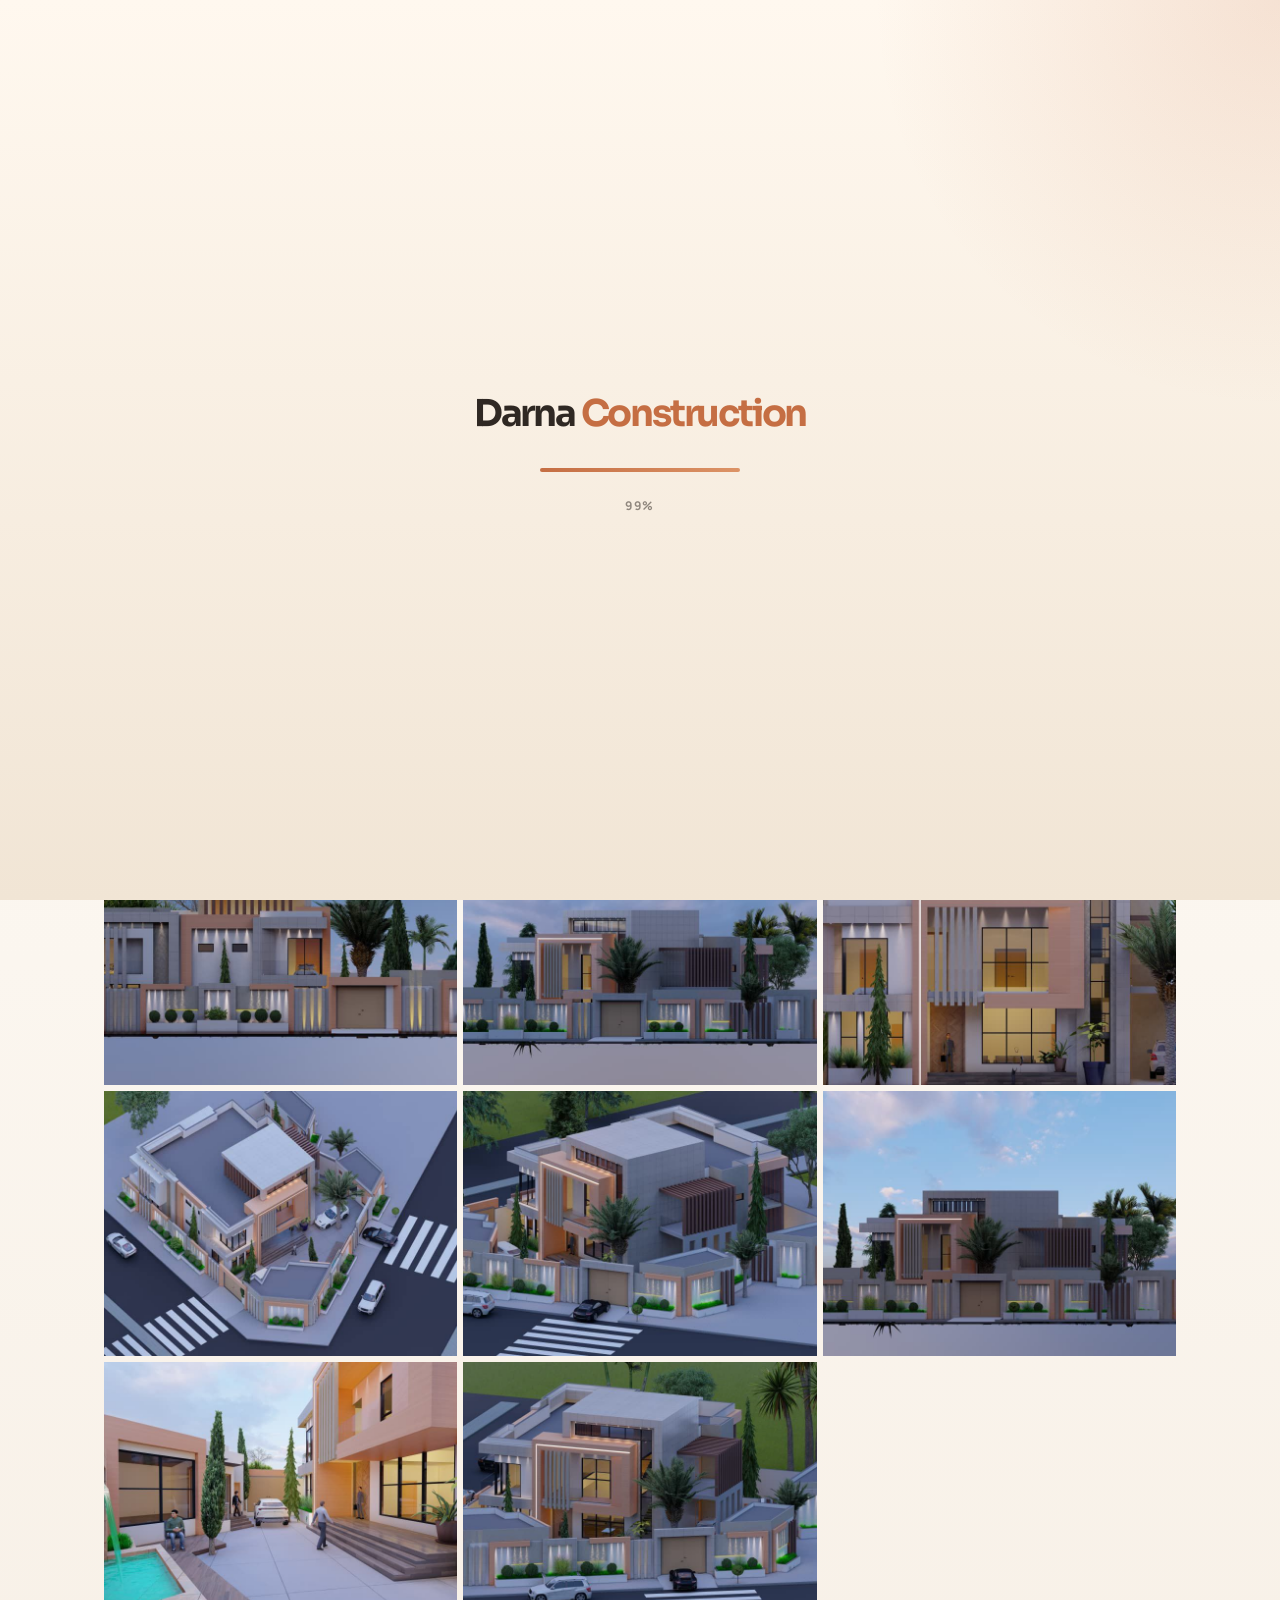
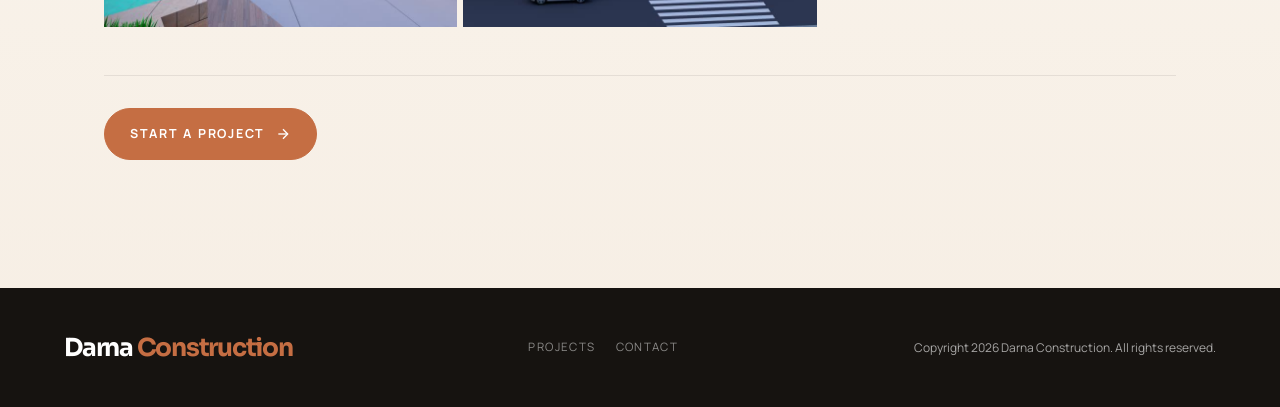
==== projects/garden-lane-family-home.html @ dce32ba6 "Update branding from "Anass Designs" to "Darna Construction" across HTML, JavaScript, and CSS files " ====
<!DOCTYPE html>
<html lang="en">
<head>
  <meta charset="UTF-8" />
  <meta name="viewport" content="width=device-width, initial-scale=1.0" />
  <title>Garden Lane Family Home · Darna Construction</title>
  <link rel="preconnect" href="https://fonts.googleapis.com" />
  <link rel="preconnect" href="https://fonts.gstatic.com" crossorigin />
  <link href="https://fonts.googleapis.com/css2?family=Manrope:wght@400;500;600;700;800&family=Sora:wght@400;500;600;700;800&display=swap" rel="stylesheet" />
  <link rel="stylesheet" href="../styles.css" />
</head>
<body class="project-subpage" data-static-page-title>

  <div id="page-loader">
    <div class="loader-logo">Darna <span>Construction</span></div>
    <div class="loader-bar"><div class="loader-bar-fill"></div></div>
    <div class="loader-pct" id="loader-pct">0%</div>
  </div>

  <div class="cursor" id="cursor"></div>
  <div class="cursor-ring" id="cursor-ring"></div>

  <nav id="navbar">
    <a href="../index.html" class="nav-logo">Darna <span>Construction</span></a>
    <ul class="nav-links">
      <li><a href="../index.html#about">About</a></li>
      <li><a href="../index.html#services">Services</a></li>
      <li><a href="../index.html#projects">Projects</a></li>
      <li><a href="../index.html#team">Team</a></li>
      <li><a href="../index.html#contact">Contact</a></li>
    </ul>
    <div class="lang-switch-wrap">
      <label for="language-select" class="sr-only">Language</label>
      <select id="language-select" class="language-select" aria-label="Language selector">
        <option value="en">EN</option>
        <option value="fr">FR</option>
        <option value="ar">AR</option>
      </select>
    </div>
    <div class="hamburger" id="hamburger" onclick="toggleMenu()">
      <span></span><span></span><span></span>
    </div>
  </nav>

  <div class="mobile-menu" id="mobile-menu">
    <a href="../index.html#about" onclick="toggleMenu()">About</a>
    <a href="../index.html#services" onclick="toggleMenu()">Services</a>
    <a href="../index.html#projects" onclick="toggleMenu()">Projects</a>
    <a href="../index.html#team" onclick="toggleMenu()">Team</a>
    <a href="../index.html#contact" onclick="toggleMenu()">Contact</a>
    <div class="mobile-language-wrap">
      <label for="language-select-mobile" class="sr-only">Language</label>
      <select id="language-select-mobile" class="language-select" aria-label="Mobile language selector">
        <option value="en">English</option>
        <option value="fr">Francais</option>
        <option value="ar">Arabic</option>
      </select>
    </div>
  </div>

  <main class="project-detail-main">
    <a href="../index.html#projects" class="project-detail-back">Back to Projects</a>

    <header class="project-detail-head">
      <div class="portfolio-meta">
        <span>Residential / 2024</span>
        <span class="portfolio-meta-dot" aria-hidden="true">·</span>
        <span>Accra, Ghana</span>
      </div>
      <h1 class="portfolio-project-title">Garden Lane Family Home</h1>
    </header>

    <div class="project-detail-copy">
      <p>
        A layered garden setting frames generous living spaces and a quiet pool terrace. Interiors, landscape, and lighting were developed together for comfortable multigenerational living in a warm-humid climate.
      </p>
      <p>
        Upper levels draw filtered daylight over planting while ground-floor rooms extend toward a quiet pool edge and outdoor dining.
      </p>
      <p>
        Joinery, landscape, and lighting were tuned as one system so the home reads clearly from day to night.
      </p>
    </div>

    <div class="project-detail-gallery-head section-label reveal">On-site gallery</div>
    <div class="portfolio-gallery portfolio-gallery--dense reveal" data-project="2">
      <figure class="portfolio-tile"><img src="../ProjectAssets/Project2/1.jpeg" alt="Garden Lane Family Home — view 1" loading="lazy" width="1600" height="1200" /></figure>
      <figure class="portfolio-tile"><img src="../ProjectAssets/Project2/2.jpeg" alt="Garden Lane Family Home — view 2" loading="lazy" width="1600" height="1200" /></figure>
      <figure class="portfolio-tile"><img src="../ProjectAssets/Project2/3.jpeg" alt="Garden Lane Family Home — view 3" loading="lazy" width="1600" height="1200" /></figure>
      <figure class="portfolio-tile"><img src="../ProjectAssets/Project2/4.jpeg" alt="Garden Lane Family Home — view 4" loading="lazy" width="1600" height="1200" /></figure>
      <figure class="portfolio-tile"><img src="../ProjectAssets/Project2/5.jpeg" alt="Garden Lane Family Home — view 5" loading="lazy" width="1600" height="1200" /></figure>
      <figure class="portfolio-tile"><img src="../ProjectAssets/Project2/6.jpeg" alt="Garden Lane Family Home — view 6" loading="lazy" width="1600" height="1200" /></figure>
      <figure class="portfolio-tile"><img src="../ProjectAssets/Project2/7.jpeg" alt="Garden Lane Family Home — view 7" loading="lazy" width="1600" height="1200" /></figure>
      <figure class="portfolio-tile"><img src="../ProjectAssets/Project2/8.jpeg" alt="Garden Lane Family Home — view 8" loading="lazy" width="1600" height="1200" /></figure>
      <figure class="portfolio-tile"><img src="../ProjectAssets/Project2/9.jpeg" alt="Garden Lane Family Home — view 9" loading="lazy" width="1600" height="1200" /></figure>
      <figure class="portfolio-tile"><img src="../ProjectAssets/Project2/10.jpeg" alt="Garden Lane Family Home — view 10" loading="lazy" width="1600" height="1200" /></figure>
      <figure class="portfolio-tile"><img src="../ProjectAssets/Project2/11.jpeg" alt="Garden Lane Family Home — view 11" loading="lazy" width="1600" height="1200" /></figure>
    </div>

    <div class="project-detail-actions reveal">
      <a href="../index.html#contact" class="btn btn-filled">Start a Project
        <svg viewBox="0 0 24 24" fill="none" stroke="currentColor" stroke-width="2"><line x1="5" y1="12" x2="19" y2="12"/><polyline points="12 5 19 12 12 19"/></svg>
      </a>
    </div>
  </main>

  <footer class="project-detail-footer">
    <div class="project-detail-footer-inner">
      <a href="../index.html" class="nav-logo">Darna <span>Construction</span></a>
      <div class="project-detail-footer-links">
        <a href="../index.html#projects">Projects</a>
        <a href="../index.html#contact">Contact</a>
      </div>
      <p class="footer-copyright">Copyright 2026 Darna Construction. All rights reserved.</p>
    </div>
  </footer>

  <button id="back-top" onclick="window.scrollTo({top:0,behavior:'smooth'})" aria-label="Back to top">
    <svg width="16" height="16" viewBox="0 0 24 24" fill="none" stroke="currentColor" stroke-width="2">
      <polyline points="18 15 12 9 6 15"/>
    </svg>
  </button>

  <script src="../main.js"></script>
</body>
</html>
---- styles.css ----
/* ─────────────────  RESET & BASE  ───────────────── */
*, *::before, *::after { margin: 0; padding: 0; box-sizing: border-box; }

:root {
  --black:   #0d0d0d;
  --dark:    #1a1a1a;
  --muted:   #2e2e2e;
  --grey:    #888;
  --light:   #f5f3f0;
  --white:   #ffffff;
  --accent:  #c9a96e;
  --serif: 'Cormorant Garamond', serif;
  --sans:  'Jost', sans-serif;
}

html { scroll-behavior: smooth; font-size: 16px; }

body {
  font-family: var(--sans);
  background: var(--white);
  color: var(--dark);
  overflow-x: hidden;
}

img { display: block; width: 100%; object-fit: cover; }
a  { text-decoration: none; color: inherit; }
ul { list-style: none; }

.section-label {
  font-family: var(--sans);
  font-size: .72rem;
  letter-spacing: .25em;
  text-transform: uppercase;
  color: var(--accent);
  display: flex;
  align-items: center;
  gap: .75rem;
}
.section-label::before {
  content: '';
  display: inline-block;
  width: 2.5rem;
  height: 1px;
  background: var(--accent);
}

.section-title {
  font-family: var(--serif);
  font-weight: 300;
  font-size: clamp(2rem, 5vw, 3.6rem);
  line-height: 1.15;
  color: var(--black);
}

.section-title em {
  font-style: italic;
  color: var(--accent);
}

.btn {
  display: inline-flex;
  align-items: center;
  gap: .65rem;
  font-family: var(--sans);
  font-size: .78rem;
  font-weight: 500;
  letter-spacing: .18em;
  text-transform: uppercase;
  padding: .9rem 2.2rem;
  border: 1px solid currentColor;
  transition: background .3s, color .3s;
  cursor: pointer;
}
.btn-dark {
  color: var(--white);
  border-color: var(--white);
}
.btn-dark:hover { background: var(--white); color: var(--black); }

.btn-accent {
  color: var(--accent);
  border-color: var(--accent);
}
.btn-accent:hover { background: var(--accent); color: var(--white); }

.btn-filled {
  background: var(--accent);
  color: var(--white);
  border-color: var(--accent);
}
.btn-filled:hover { background: transparent; color: var(--accent); }

.btn svg { width: 1rem; height: 1rem; transition: transform .3s; }
.btn:hover svg { transform: translateX(4px); }

/* ─────────────────  NAVBAR  ───────────────── */
#navbar {
  position: fixed;
  inset: 0 0 auto;
  z-index: 1000;
  padding: 1.5rem 5vw;
  display: flex;
  align-items: center;
  justify-content: space-between;
  transition: background .4s, padding .4s, box-shadow .4s;
}
#navbar.scrolled {
  background: rgba(13,13,13,.97);
  padding: 1rem 5vw;
  box-shadow: 0 2px 40px rgba(0,0,0,.35);
}

.nav-logo {
  font-family: var(--serif);
  font-size: 1.5rem;
  font-weight: 400;
  letter-spacing: .06em;
  color: var(--white);
}
.nav-logo span { color: var(--accent); }

.nav-links {
  display: flex;
  gap: 2.4rem;
}
.nav-links a {
  font-size: .75rem;
  font-weight: 500;
  letter-spacing: .18em;
  text-transform: uppercase;
  color: rgba(255,255,255,.75);
  position: relative;
  transition: color .3s;
}
.nav-links a::after {
  content: '';
  position: absolute;
  bottom: -4px;
  left: 0;
  width: 0;
  height: 1px;
  background: var(--accent);
  transition: width .3s;
}
.nav-links a:hover { color: var(--white); }
.nav-links a:hover::after { width: 100%; }

.nav-cta {
  font-size: .72rem;
  font-weight: 500;
  letter-spacing: .15em;
  text-transform: uppercase;
  color: var(--white);
  border: 1px solid rgba(255,255,255,.4);
  padding: .55rem 1.4rem;
  transition: border-color .3s, background .3s;
}
.nav-cta:hover { background: var(--accent); border-color: var(--accent); }

/* hamburger (mobile) */
.hamburger {
  display: none;
  flex-direction: column;
  gap: 5px;
  cursor: pointer;
  z-index: 1001;
}
.hamburger span {
  display: block;
  width: 24px;
  height: 1.5px;
  background: var(--white);
  transition: transform .3s, opacity .3s;
}
.hamburger.open span:nth-child(1) { transform: translateY(6.5px) rotate(45deg); }
.hamburger.open span:nth-child(2) { opacity: 0; }
.hamburger.open span:nth-child(3) { transform: translateY(-6.5px) rotate(-45deg); }

.mobile-menu {
  display: none;
  position: fixed;
  inset: 0;
  background: var(--black);
  z-index: 999;
  flex-direction: column;
  align-items: center;
  justify-content: center;
  gap: 2.5rem;
}
.mobile-menu.open { display: flex; }
.mobile-menu a {
  font-family: var(--serif);
  font-size: 2rem;
  color: var(--white);
  letter-spacing: .04em;
  transition: color .3s;
}
.mobile-menu a:hover { color: var(--accent); }

/* ─────────────────  HERO  ───────────────── */
#hero {
  position: relative;
  height: 100vh;
  min-height: 600px;
  display: flex;
  align-items: flex-end;
  padding: 0 5vw 8vh;
  overflow: hidden;
}

.hero-bg {
  position: absolute;
  inset: 0;
  background: linear-gradient(135deg, #1a1a2e 0%, #16213e 40%, #0f3460 70%, #1a1a2e 100%);
}
.hero-bg::before {
  content: '';
  position: absolute;
  inset: 0;
  background-image:
    linear-gradient(rgba(201,169,110,.06) 1px, transparent 1px),
    linear-gradient(90deg, rgba(201,169,110,.06) 1px, transparent 1px);
  background-size: 80px 80px;
}
.hero-bg::after {
  content: '';
  position: absolute;
  inset: 0;
  background: radial-gradient(ellipse at 70% 50%, rgba(201,169,110,.12) 0%, transparent 55%),
              linear-gradient(to top, rgba(13,13,13,.85) 0%, transparent 60%);
}

.hero-lines {
  position: absolute;
  top: 10%;
  right: 5%;
  width: 420px;
  height: 420px;
  opacity: .18;
}

.hero-content {
  position: relative;
  z-index: 1;
  max-width: 800px;
}
.hero-content .section-label { color: rgba(201,169,110,.9); margin-bottom: 1.5rem; }
.hero-content .section-label::before { background: rgba(201,169,110,.9); }

.hero-title {
  font-family: var(--serif);
  font-size: clamp(3rem, 8vw, 6.5rem);
  font-weight: 300;
  line-height: 1.05;
  color: var(--white);
  margin-bottom: 1.8rem;
}
.hero-title em { font-style: italic; color: var(--accent); }

.hero-sub {
  font-size: .9rem;
  color: rgba(255,255,255,.6);
  line-height: 1.8;
  max-width: 440px;
  margin-bottom: 2.5rem;
}

.hero-actions { display: flex; gap: 1.2rem; flex-wrap: wrap; }

.hero-scroll {
  position: absolute;
  bottom: 3rem;
  right: 5vw;
  display: flex;
  flex-direction: column;
  align-items: center;
  gap: .6rem;
  color: rgba(255,255,255,.4);
  font-size: .65rem;
  letter-spacing: .2em;
  text-transform: uppercase;
  z-index: 1;
}
.hero-scroll::after {
  content: '';
  display: block;
  width: 1px;
  height: 55px;
  background: linear-gradient(to bottom, rgba(201,169,110,.6), transparent);
  animation: scrollLine 2s ease-in-out infinite;
}
@keyframes scrollLine {
  0%,100% { transform: scaleY(1); opacity: 1; }
  50%      { transform: scaleY(.4); opacity: .4; }
}

/* ─────────────────  TICKER  ───────────────── */
.ticker-wrap {
  background: var(--accent);
  padding: .75rem 0;
  overflow: hidden;
  white-space: nowrap;
}
.ticker-track {
  display: inline-block;
  animation: ticker 30s linear infinite;
}
.ticker-track span {
  font-size: .7rem;
  font-weight: 500;
  letter-spacing: .22em;
  text-transform: uppercase;
  color: var(--white);
  padding: 0 2.5rem;
}
.ticker-track span::before {
  content: '✦';
  margin-right: 2.5rem;
  opacity: .7;
}
@keyframes ticker { from { transform: translateX(0); } to { transform: translateX(-50%); } }

/* ─────────────────  STATS  ───────────────── */
#stats {
  background: var(--black);
  padding: 5rem 5vw;
  display: grid;
  grid-template-columns: repeat(auto-fit, minmax(180px, 1fr));
  gap: 2rem;
  text-align: center;
}
.stat-num {
  font-family: var(--serif);
  font-size: clamp(3rem, 6vw, 5rem);
  font-weight: 300;
  color: var(--white);
  line-height: 1;
}
.stat-num span { color: var(--accent); }
.stat-label {
  margin-top: .5rem;
  font-size: .72rem;
  letter-spacing: .2em;
  text-transform: uppercase;
  color: var(--grey);
}

/* ─────────────────  ABOUT  ───────────────── */
#about {
  display: grid;
  grid-template-columns: 1fr 1fr;
  min-height: 90vh;
}
.about-image {
  position: relative;
  overflow: hidden;
  min-height: 500px;
}
.about-image img {
  height: 100%;
  object-fit: cover;
  filter: brightness(.9);
  transition: transform .8s ease;
}
.about-image:hover img { transform: scale(1.04); }

.about-year {
  position: absolute;
  bottom: 2.5rem;
  right: 2.5rem;
  background: var(--accent);
  color: var(--white);
  padding: 1.2rem 1.5rem;
  text-align: center;
  font-family: var(--serif);
}
.about-year strong { display: block; font-size: 2.2rem; font-weight: 300; line-height:1; }
.about-year small  { font-size: .65rem; letter-spacing: .15em; text-transform: uppercase; }

.about-content {
  padding: 7rem 6vw;
  display: flex;
  flex-direction: column;
  justify-content: center;
  gap: 1.5rem;
  background: var(--light);
}
.about-content p {
  font-size: .92rem;
  line-height: 1.9;
  color: #555;
  max-width: 500px;
}
.about-features {
  display: grid;
  grid-template-columns: 1fr 1fr;
  gap: .8rem;
  margin-top: .5rem;
}
.about-feature {
  display: flex;
  align-items: center;
  gap: .6rem;
  font-size: .78rem;
  letter-spacing: .08em;
  text-transform: uppercase;
  color: var(--dark);
}
.about-feature::before {
  content: '';
  width: .5rem;
  height: .5rem;
  background: var(--accent);
  border-radius: 50%;
  flex-shrink: 0;
}

/* ─────────────────  SERVICES  ───────────────── */
#services {
  padding: 8rem 5vw;
  background: var(--white);
}
.services-header {
  display: flex;
  align-items: flex-end;
  justify-content: space-between;
  margin-bottom: 4.5rem;
  flex-wrap: wrap;
  gap: 1rem;
}
.services-grid {
  display: grid;
  grid-template-columns: repeat(auto-fit, minmax(280px, 1fr));
  gap: 2px;
}
.service-card {
  background: var(--light);
  padding: 3rem 2.5rem;
  position: relative;
  overflow: hidden;
  cursor: pointer;
  transition: background .4s;
}
.service-card::before {
  content: '';
  position: absolute;
  bottom: 0;
  left: 0;
  width: 100%;
  height: 3px;
  background: var(--accent);
  transform: scaleX(0);
  transform-origin: left;
  transition: transform .4s;
}
.service-card:hover { background: var(--dark); }
.service-card:hover::before { transform: scaleX(1); }

.service-number {
  font-family: var(--serif);
  font-size: 4rem;
  font-weight: 300;
  color: rgba(0,0,0,.07);
  line-height: 1;
  margin-bottom: 1.5rem;
  transition: color .4s;
}
.service-card:hover .service-number { color: rgba(255,255,255,.06); }

.service-icon {
  width: 2.8rem;
  height: 2.8rem;
  margin-bottom: 1.2rem;
  color: var(--accent);
}

.service-title {
  font-family: var(--serif);
  font-size: 1.5rem;
  font-weight: 400;
  color: var(--dark);
  margin-bottom: .8rem;
  transition: color .4s;
}
.service-card:hover .service-title { color: var(--white); }

.service-desc {
  font-size: .84rem;
  line-height: 1.8;
  color: #777;
  transition: color .4s;
}
.service-card:hover .service-desc { color: rgba(255,255,255,.55); }

.service-link {
  display: inline-flex;
  align-items: center;
  gap: .5rem;
  margin-top: 1.5rem;
  font-size: .72rem;
  letter-spacing: .15em;
  text-transform: uppercase;
  color: var(--accent);
  transition: gap .3s;
}
.service-link:hover { gap: .9rem; }

/* ─────────────────  PORTFOLIO  ───────────────── */
#projects {
  padding: 8rem 5vw 6rem;
  background: var(--white);
  border-top: 1px solid rgba(0,0,0,.06);
}
.portfolio-header {
  display: flex;
  align-items: flex-end;
  justify-content: space-between;
  gap: 2rem;
  margin-bottom: 4rem;
  flex-wrap: wrap;
}
.portfolio-header .section-title { max-width: 22ch; }
.portfolio-lead {
  margin-top: 1.25rem;
  max-width: 42rem;
  font-size: .95rem;
  line-height: 1.85;
  color: #666;
}

.portfolio-preview-grid {
  display: grid;
  grid-template-columns: repeat(2, 1fr);
  gap: 2px;
}
.portfolio-preview-card {
  display: grid;
  grid-template-columns: 1.05fr 1fr;
  background: var(--light);
  overflow: hidden;
  align-items: stretch;
  min-height: 300px;
}
.portfolio-preview-media {
  display: block;
  position: relative;
  min-height: 280px;
  overflow: hidden;
  background: #ddd;
}
.portfolio-preview-media img {
  width: 100%;
  height: 100%;
  min-height: 280px;
  object-fit: cover;
  transition: transform .65s ease;
}
.portfolio-preview-card:hover .portfolio-preview-media img { transform: scale(1.04); }
.portfolio-preview-body {
  padding: 2.5rem 2rem;
  display: flex;
  flex-direction: column;
  justify-content: center;
}
.portfolio-preview-excerpt {
  display: -webkit-box;
  -webkit-line-clamp: 3;
  line-clamp: 3;
  -webkit-box-orient: vertical;
  overflow: hidden;
  margin-bottom: 1.25rem;
}
.portfolio-preview-cta { align-self: flex-start; margin-top: .25rem; }
@media (max-width: 960px) {
  .portfolio-preview-grid { grid-template-columns: 1fr; }
}
@media (max-width: 720px) {
  .portfolio-preview-card { grid-template-columns: 1fr; }
  .portfolio-preview-media { min-height: 220px; }
  .portfolio-preview-media img { min-height: 220px; }
}

/* Project detail subpages */
.project-subpage #navbar {
  background: rgba(13,13,13,.97);
  box-shadow: 0 2px 28px rgba(0,0,0,.2);
}
.project-detail-main {
  padding: 7rem 5vw 4rem;
  max-width: 1200px;
  margin: 0 auto;
}
.project-detail-back {
  display: inline-flex;
  align-items: center;
  gap: .5rem;
  font-size: .72rem;
  font-weight: 600;
  letter-spacing: .14em;
  text-transform: uppercase;
  color: var(--accent);
  margin-bottom: 2rem;
  transition: gap .25s ease;
}
.project-detail-back:hover { gap: .75rem; }
.project-detail-head { max-width: 46rem; margin-bottom: 2.5rem; }
.project-detail-head .portfolio-project-title {
  font-size: clamp(1.85rem, 4vw, 2.75rem);
}
.project-detail-copy {
  max-width: 46rem;
  margin-bottom: 2.5rem;
}
.project-detail-copy p {
  font-size: .95rem;
  line-height: 1.9;
  color: #555;
  margin-bottom: 1.1rem;
}
.project-detail-copy p:last-child { margin-bottom: 0; }
.project-detail-gallery-head {
  margin-bottom: 1.25rem;
}
.project-detail-actions {
  margin-top: 3rem;
  padding-top: 2rem;
  border-top: 1px solid rgba(0,0,0,.08);
}
.project-detail-footer {
  margin-top: 4rem;
  padding: 2.5rem 5vw;
  background: var(--black);
  color: rgba(255,255,255,.45);
  font-size: .82rem;
}
.project-detail-footer-inner {
  max-width: 1200px;
  margin: 0 auto;
  display: flex;
  flex-wrap: wrap;
  align-items: center;
  justify-content: space-between;
  gap: 1.25rem;
}
.project-detail-footer .nav-logo { color: var(--white); }
.project-detail-footer-links {
  display: flex;
  flex-wrap: wrap;
  gap: 1.25rem;
}
.project-detail-footer-links a {
  font-size: .72rem;
  letter-spacing: .12em;
  text-transform: uppercase;
  color: rgba(255,255,255,.5);
}
.project-detail-footer-links a:hover { color: var(--accent); }
@media (max-width: 640px) {
  .project-detail-footer-inner {
    flex-direction: column;
    align-items: flex-start;
  }
}

.portfolio-project {
  margin-bottom: 5.5rem;
}
.portfolio-project:last-of-type { margin-bottom: 0; }
.portfolio-project-head {
  margin-bottom: 2rem;
  max-width: 48rem;
}
.portfolio-meta {
  display: flex;
  flex-wrap: wrap;
  align-items: center;
  gap: .35rem .6rem;
  font-size: .72rem;
  font-weight: 600;
  letter-spacing: .14em;
  text-transform: uppercase;
  color: var(--accent);
  margin-bottom: .75rem;
}
.portfolio-meta-dot { color: rgba(0,0,0,.25); letter-spacing: 0; }
.portfolio-project-title {
  font-family: var(--serif);
  font-size: clamp(1.6rem, 3vw, 2.25rem);
  font-weight: 400;
  color: var(--black);
  margin-bottom: .85rem;
  line-height: 1.2;
}
.portfolio-project-desc {
  font-size: .9rem;
  line-height: 1.85;
  color: #666;
}
.portfolio-gallery {
  display: grid;
  grid-template-columns: repeat(12, 1fr);
  gap: 6px;
}
.portfolio-tile {
  position: relative;
  margin: 0;
  overflow: hidden;
  background: #e8e6e2;
  aspect-ratio: 4 / 3;
  cursor: default;
}
.portfolio-tile img,
.portfolio-tile .portfolio-video {
  width: 100%;
  height: 100%;
  object-fit: cover;
  display: block;
  transition: transform .65s ease;
}
.portfolio-tile:hover img,
.portfolio-tile:hover .portfolio-video { transform: scale(1.03); }
.portfolio-tile-feature {
  grid-column: span 8;
  grid-row: span 2;
  aspect-ratio: auto;
  min-height: min(52vw, 420px);
}
.portfolio-gallery .portfolio-tile:not(.portfolio-tile-feature) {
  grid-column: span 4;
}
.portfolio-gallery--dense .portfolio-tile {
  grid-column: span 4;
  aspect-ratio: 4 / 3;
}
@media (max-width: 960px) {
  .portfolio-tile-feature {
    grid-column: 1 / -1;
    grid-row: span 1;
    min-height: 280px;
  }
  .portfolio-gallery .portfolio-tile:not(.portfolio-tile-feature) {
    grid-column: span 6;
  }
  .portfolio-gallery--dense .portfolio-tile { grid-column: span 6; }
}
@media (max-width: 560px) {
  .portfolio-gallery .portfolio-tile:not(.portfolio-tile-feature),
  .portfolio-gallery--dense .portfolio-tile {
    grid-column: 1 / -1;
  }
}

/* ─────────────────  PROCESS  ───────────────── */
#process {
  padding: 8rem 5vw;
  background: var(--light);
}
.process-header { text-align: center; margin-bottom: 5rem; }
.process-header .section-label { justify-content: center; }
.process-header .section-label::before { display: none; }
.process-header .section-label::after {
  content: '';
  display: inline-block;
  width: 2.5rem;
  height: 1px;
  background: var(--accent);
}

.process-steps {
  display: grid;
  grid-template-columns: repeat(auto-fit, minmax(220px, 1fr));
  position: relative;
  gap: 0;
}
.process-steps::before {
  content: '';
  position: absolute;
  top: 2.5rem;
  left: 0;
  right: 0;
  height: 1px;
  background: var(--accent);
  opacity: .3;
}

.process-step {
  padding: 4rem 2rem 3rem;
  text-align: center;
  position: relative;
}
.step-num {
  position: absolute;
  top: 0;
  left: 50%;
  transform: translate(-50%, -50%);
  width: 5rem;
  height: 5rem;
  background: var(--light);
  border: 1px solid var(--accent);
  border-radius: 50%;
  display: flex;
  align-items: center;
  justify-content: center;
  font-family: var(--serif);
  font-size: 1.4rem;
  color: var(--accent);
}
.step-title {
  font-family: var(--serif);
  font-size: 1.25rem;
  margin-bottom: .8rem;
  color: var(--dark);
}
.step-desc {
  font-size: .84rem;
  line-height: 1.8;
  color: #777;
}

/* ─────────────────  TEAM  ───────────────── */
#team {
  padding: 8rem 5vw;
  background: var(--white);
}
.team-header {
  display: flex;
  justify-content: space-between;
  align-items: flex-end;
  margin-bottom: 4rem;
  flex-wrap: wrap;
  gap: 1rem;
}
.team-grid {
  display: grid;
  grid-template-columns: repeat(auto-fit, minmax(240px, 1fr));
  gap: 2px;
}
.team-card {
  position: relative;
  overflow: hidden;
}
.team-photo {
  height: 380px;
  overflow: hidden;
  background: var(--muted);
}
.team-photo-placeholder {
  height: 100%;
  display: flex;
  align-items: center;
  justify-content: center;
}
.team-info {
  padding: 1.5rem;
  background: var(--light);
}
.team-name {
  font-family: var(--serif);
  font-size: 1.3rem;
  font-weight: 400;
  color: var(--dark);
}
.team-role {
  font-size: .72rem;
  letter-spacing: .15em;
  text-transform: uppercase;
  color: var(--accent);
  margin-top: .3rem;
}
.team-socials {
  display: flex;
  gap: .8rem;
  margin-top: .8rem;
}
.team-socials a {
  font-size: .72rem;
  color: var(--grey);
  transition: color .3s;
}
.team-socials a:hover { color: var(--accent); }

.team-overlay {
  position: absolute;
  top: 0;
  left: 0;
  right: 0;
  height: 380px;
  background: rgba(201,169,110,.88);
  display: flex;
  align-items: center;
  justify-content: center;
  flex-direction: column;
  gap: 1rem;
  opacity: 0;
  transition: opacity .4s;
}
.team-card:hover .team-overlay { opacity: 1; }
.team-overlay a {
  width: 2.5rem;
  height: 2.5rem;
  border: 1px solid rgba(255,255,255,.6);
  display: flex;
  align-items: center;
  justify-content: center;
  color: var(--white);
  font-size: .8rem;
  transition: background .3s;
}
.team-overlay a:hover { background: rgba(255,255,255,.2); }

.team-grid--profiles {
  grid-template-columns: 1fr;
  max-width: 960px;
  margin: 0 auto;
}
.team-card.team-card--profile {
  display: grid;
  grid-template-columns: minmax(260px, 340px) 1fr;
  align-items: stretch;
  background: var(--light);
  overflow: hidden;
  border-radius: 2px;
}
.team-card--profile .team-photo {
  height: auto;
  min-height: 100%;
  position: relative;
}
.team-card--profile .team-photo-img {
  width: 100%;
  height: 100%;
  min-height: 360px;
  object-fit: cover;
  object-position: center top;
  display: block;
}
.team-info--profile {
  padding: 2rem 2.25rem 2.25rem;
  display: flex;
  flex-direction: column;
  justify-content: center;
}
.team-bio {
  font-size: .88rem;
  line-height: 1.85;
  color: #555;
  margin: 1rem 0 1.35rem;
  max-width: 40rem;
}
.team-contact-row {
  display: flex;
  flex-wrap: wrap;
  gap: 1.25rem 2rem;
  align-items: flex-start;
}
.team-contact-block {
  min-width: 0;
}
.team-contact-block > a {
  display: inline-block;
  font-size: .82rem;
  font-weight: 500;
  letter-spacing: .04em;
  color: var(--dark);
  border-bottom: 1px solid rgba(201, 169, 110, 0.45);
  padding-bottom: 0.12rem;
  transition: color 0.2s ease, border-color 0.2s ease;
  word-break: break-word;
}
.team-contact-block > a:hover {
  color: var(--accent);
  border-color: var(--accent);
}
.team-contact-label {
  display: block;
  font-size: 0.62rem;
  font-weight: 600;
  letter-spacing: 0.18em;
  text-transform: uppercase;
  color: var(--accent);
  margin-bottom: 0.35rem;
}
@media (max-width: 820px) {
  .team-card.team-card--profile {
    grid-template-columns: 1fr;
  }
  .team-card--profile .team-photo-img {
    min-height: 300px;
  }
  .team-info--profile {
    padding: 1.75rem 1.5rem 2rem;
  }
}

/* ─────────────────  TESTIMONIALS  ───────────────── */
#testimonials {
  padding: 8rem 5vw;
  background: var(--dark);
  position: relative;
  overflow: hidden;
}
#testimonials::before {
  content: '"';
  font-family: var(--serif);
  font-size: 30rem;
  color: rgba(255,255,255,.02);
  position: absolute;
  top: -5rem;
  right: 5vw;
  line-height: 1;
  pointer-events: none;
}

.testimonials-header { margin-bottom: 4rem; }
.testimonials-header .section-title { color: var(--white); }

.testimonials-slider {
  display: grid;
  grid-template-columns: repeat(3, 1fr);
  gap: 2rem;
}

.testi-card {
  background: rgba(255,255,255,.04);
  border: 1px solid rgba(255,255,255,.06);
  padding: 2.5rem;
  position: relative;
  transition: border-color .3s, background .3s;
}
.testi-card:hover {
  border-color: rgba(201,169,110,.3);
  background: rgba(201,169,110,.05);
}
.testi-card::before {
  content: '"';
  font-family: var(--serif);
  font-size: 5rem;
  color: var(--accent);
  opacity: .4;
  position: absolute;
  top: 1rem;
  right: 1.5rem;
  line-height: 1;
}
.testi-stars {
  display: flex;
  gap: .2rem;
  margin-bottom: 1.2rem;
  color: var(--accent);
  font-size: .85rem;
}
.testi-text {
  font-family: var(--serif);
  font-size: 1.05rem;
  font-style: italic;
  color: rgba(255,255,255,.7);
  line-height: 1.8;
  margin-bottom: 1.8rem;
}
.testi-author {
  display: flex;
  align-items: center;
  gap: 1rem;
}
.testi-avatar {
  width: 2.8rem;
  height: 2.8rem;
  border-radius: 50%;
  background: var(--accent);
  display: flex;
  align-items: center;
  justify-content: center;
  font-family: var(--serif);
  font-size: 1.1rem;
  color: var(--white);
  font-weight: 400;
  flex-shrink: 0;
}
.testi-name {
  font-size: .82rem;
  font-weight: 500;
  color: var(--white);
  text-transform: uppercase;
  letter-spacing: .08em;
}
.testi-company {
  font-size: .72rem;
  color: var(--grey);
  margin-top: .2rem;
}

/* ─────────────────  CTA BANNER  ───────────────── */
#cta-banner {
  position: relative;
  padding: 8rem 5vw;
  overflow: hidden;
  background: var(--black);
  text-align: center;
}
.cta-bg {
  position: absolute;
  inset: 0;
  background-image:
    linear-gradient(rgba(201,169,110,.04) 1px, transparent 1px),
    linear-gradient(90deg, rgba(201,169,110,.04) 1px, transparent 1px);
  background-size: 60px 60px;
}
.cta-bg::after {
  content: '';
  position: absolute;
  inset: 0;
  background: radial-gradient(ellipse at center, rgba(201,169,110,.1) 0%, transparent 65%);
}
.cta-content { position: relative; z-index: 1; }
.cta-title {
  font-family: var(--serif);
  font-size: clamp(2.2rem, 5vw, 4.5rem);
  font-weight: 300;
  color: var(--white);
  margin-bottom: 1rem;
}
.cta-title em { font-style: italic; color: var(--accent); }
.cta-sub {
  font-size: .9rem;
  color: rgba(255,255,255,.5);
  margin-bottom: 2.5rem;
  letter-spacing: .05em;
}
.cta-actions { display: flex; gap: 1rem; justify-content: center; flex-wrap: wrap; }

/* ─────────────────  CONTACT  ───────────────── */
#contact {
  display: grid;
  grid-template-columns: 1fr 1.3fr;
}
.contact-info {
  background: var(--dark);
  padding: 7rem 5vw;
}
.contact-info .section-title { color: var(--white); margin-bottom: 1.5rem; }
.contact-info p {
  font-size: .88rem;
  line-height: 1.9;
  color: rgba(255,255,255,.5);
  margin-bottom: 2.5rem;
  max-width: 380px;
}
.contact-details { display: flex; flex-direction: column; gap: 1.5rem; }
.contact-detail {
  display: flex;
  gap: 1rem;
  align-items: flex-start;
}
.contact-detail-icon {
  width: 2.5rem;
  height: 2.5rem;
  background: rgba(201,169,110,.1);
  border: 1px solid rgba(201,169,110,.2);
  display: flex;
  align-items: center;
  justify-content: center;
  color: var(--accent);
  flex-shrink: 0;
  margin-top: .1rem;
}
.contact-detail-icon svg { width: 1rem; height: 1rem; }
.contact-detail-text strong {
  display: block;
  font-size: .72rem;
  letter-spacing: .15em;
  text-transform: uppercase;
  color: var(--accent);
  margin-bottom: .3rem;
}
.contact-detail-text span {
  font-size: .88rem;
  color: rgba(255,255,255,.6);
}

.contact-form-wrap {
  background: var(--light);
  padding: 7rem 5vw;
}
.contact-form-wrap .section-label { margin-bottom: 1.5rem; }
.contact-form-wrap h3 {
  font-family: var(--serif);
  font-size: 2rem;
  font-weight: 300;
  color: var(--dark);
  margin-bottom: 2.5rem;
}

.form-row { display: grid; grid-template-columns: 1fr 1fr; gap: 1.2rem; margin-bottom: 1.2rem; }
.form-group { display: flex; flex-direction: column; gap: .4rem; }
.form-group label {
  font-size: .68rem;
  letter-spacing: .18em;
  text-transform: uppercase;
  color: #888;
}
.form-group input,
.form-group select,
.form-group textarea {
  font-family: var(--sans);
  font-size: .88rem;
  color: var(--dark);
  background: var(--white);
  border: 1px solid #ddd;
  padding: .85rem 1rem;
  outline: none;
  transition: border-color .3s;
  resize: none;
}
.form-group input:focus,
.form-group select:focus,
.form-group textarea:focus { border-color: var(--accent); }
.form-group textarea { height: 130px; }

.form-full { grid-column: 1 / -1; }
.form-submit { margin-top: 1rem; }

/* ─────────────────  FOOTER  ───────────────── */
footer {
  background: var(--black);
  padding: 5rem 5vw 2rem;
}
.footer-main {
  display: grid;
  grid-template-columns: 1.8fr 1fr 1fr 1.2fr;
  gap: 3rem;
  padding-bottom: 4rem;
  border-bottom: 1px solid rgba(255,255,255,.06);
}
.footer-brand .nav-logo { font-size: 1.8rem; display: block; margin-bottom: 1rem; }
.footer-brand p {
  font-size: .84rem;
  line-height: 1.9;
  color: rgba(255,255,255,.4);
  max-width: 280px;
  margin-bottom: 1.5rem;
}
.footer-socials { display: flex; gap: .8rem; }
.footer-social {
  width: 2.2rem;
  height: 2.2rem;
  border: 1px solid rgba(255,255,255,.12);
  display: flex;
  align-items: center;
  justify-content: center;
  color: rgba(255,255,255,.4);
  font-size: .75rem;
  transition: border-color .3s, color .3s, background .3s;
}
.footer-social:hover {
  border-color: var(--accent);
  color: var(--accent);
}

.footer-col h4 {
  font-size: .72rem;
  letter-spacing: .2em;
  text-transform: uppercase;
  color: var(--white);
  margin-bottom: 1.5rem;
  padding-bottom: .7rem;
  border-bottom: 1px solid rgba(255,255,255,.06);
}
.footer-col ul { display: flex; flex-direction: column; gap: .7rem; }
.footer-col li a {
  font-size: .84rem;
  color: rgba(255,255,255,.4);
  transition: color .3s, padding-left .3s;
}
.footer-col li a:hover { color: var(--accent); padding-left: .4rem; }

.footer-newsletter input {
  font-family: var(--sans);
  font-size: .82rem;
  background: rgba(255,255,255,.04);
  border: 1px solid rgba(255,255,255,.1);
  color: var(--white);
  padding: .75rem 1rem;
  width: 100%;
  outline: none;
  transition: border-color .3s;
  margin-bottom: .6rem;
}
.footer-newsletter input:focus { border-color: var(--accent); }
.footer-newsletter input::placeholder { color: rgba(255,255,255,.3); }
.footer-newsletter button {
  width: 100%;
  background: var(--accent);
  color: var(--white);
  border: none;
  padding: .75rem 1rem;
  font-family: var(--sans);
  font-size: .72rem;
  letter-spacing: .15em;
  text-transform: uppercase;
  cursor: pointer;
  transition: opacity .3s;
}
.footer-newsletter button:hover { opacity: .85; }

.footer-bottom {
  padding-top: 2rem;
  display: flex;
  justify-content: space-between;
  align-items: center;
  flex-wrap: wrap;
  gap: 1rem;
}
.footer-copyright {
  font-size: .75rem;
  color: rgba(255,255,255,.25);
}
.footer-bottom-links {
  display: flex;
  gap: 1.5rem;
}
.footer-bottom-links a {
  font-size: .72rem;
  color: rgba(255,255,255,.25);
  transition: color .3s;
}
.footer-bottom-links a:hover { color: var(--accent); }

/* ─────────────────  SCROLL REVEAL  ───────────────── */
.reveal {
  opacity: 0;
  transform: translateY(30px);
  transition: opacity .7s ease, transform .7s ease;
}
.reveal.visible {
  opacity: 1;
  transform: translateY(0);
}
.reveal-delay-1 { transition-delay: .1s; }
.reveal-delay-2 { transition-delay: .2s; }
.reveal-delay-3 { transition-delay: .3s; }
.reveal-delay-4 { transition-delay: .4s; }
.reveal-delay-5 { transition-delay: .5s; }

/* ─────────────────  CURSOR  ───────────────── */
.cursor {
  position: fixed;
  width: 8px;
  height: 8px;
  background: var(--accent);
  border-radius: 50%;
  pointer-events: none;
  z-index: 9999;
  transform: translate(-50%, -50%);
  transition: transform .1s, width .3s, height .3s, opacity .3s;
}
.cursor-ring {
  position: fixed;
  width: 36px;
  height: 36px;
  border: 1px solid rgba(201,169,110,.5);
  border-radius: 50%;
  pointer-events: none;
  z-index: 9998;
  transform: translate(-50%, -50%);
  transition: transform .18s ease, width .3s, height .3s, border-color .3s;
}
.cursor.hovered, .cursor-ring.hovered {
  width: 16px;
  height: 16px;
  border-color: var(--accent);
}

/* ─────────────────  PAGE LOADER  ───────────────── */
#page-loader {
  position: fixed;
  inset: 0;
  background: var(--black);
  z-index: 99999;
  display: flex;
  align-items: center;
  justify-content: center;
  flex-direction: column;
  gap: 1.5rem;
  transition: opacity .6s ease, visibility .6s ease;
}
#page-loader.hidden { opacity: 0; visibility: hidden; }

.loader-logo {
  font-family: var(--serif);
  font-size: 2.5rem;
  font-weight: 300;
  color: var(--white);
}
.loader-logo span { color: var(--accent); }

.loader-bar {
  width: 200px;
  height: 1px;
  background: rgba(255,255,255,.1);
  overflow: hidden;
}
.loader-bar-fill {
  height: 100%;
  background: var(--accent);
  width: 0;
  animation: loadFill 1.8s ease forwards;
}
@keyframes loadFill { to { width: 100%; } }

.loader-pct {
  font-size: .72rem;
  letter-spacing: .2em;
  color: rgba(255,255,255,.4);
}

/* ─────────────────  BACK TO TOP  ───────────────── */
#back-top {
  position: fixed;
  bottom: 2.5rem;
  right: 2.5rem;
  width: 2.8rem;
  height: 2.8rem;
  background: var(--accent);
  color: var(--white);
  display: flex;
  align-items: center;
  justify-content: center;
  z-index: 500;
  opacity: 0;
  visibility: hidden;
  transition: opacity .3s, visibility .3s, background .3s;
  cursor: pointer;
}
#back-top.show { opacity: 1; visibility: visible; }
#back-top:hover { background: #b8914a; }

/* ─────────────────  RESPONSIVE  ───────────────── */
@media (max-width: 1024px) {
  .testimonials-slider { grid-template-columns: 1fr 1fr; }
  .testi-card:last-child { display: none; }

  .footer-main { grid-template-columns: 1fr 1fr; }
  .footer-brand { grid-column: 1 / -1; }
}

@media (max-width: 768px) {
  .nav-links, .nav-cta { display: none; }
  .hamburger { display: flex; }

  #about { grid-template-columns: 1fr; }
  .about-image { min-height: 50vw; }
  .about-content { padding: 4rem 5vw; }

  #contact { grid-template-columns: 1fr; }

  .testimonials-slider { grid-template-columns: 1fr; }
  .testi-card:not(:first-child) { display: none; }

  .form-row { grid-template-columns: 1fr; }

  .footer-main { grid-template-columns: 1fr; }

  .hero-lines { display: none; }

  #stats { grid-template-columns: 1fr 1fr; }
}

@media (max-width: 480px) {
  .section-title { font-size: 1.8rem; }
  .hero-title { font-size: 2.6rem; }
  #stats { grid-template-columns: 1fr 1fr; }
  .process-steps::before { display: none; }
}

/* Modern Refresh */
:root {
  --black: #161310;
  --dark: #2f2823;
  --muted: #f4e7d8;
  --grey: #6b6159;
  --light: #fbf6ef;
  --white: #ffffff;
  --accent: #c56e43;
  --leaf: #5f7550;
  --line: rgba(62, 49, 38, 0.12);
  --serif: "Sora", sans-serif;
  --sans: "Manrope", sans-serif;
}

body {
  font-family: var(--sans);
  color: var(--dark);
  background:
    radial-gradient(circle at top left, rgba(197, 110, 67, 0.08), transparent 28%),
    radial-gradient(circle at top right, rgba(95, 117, 80, 0.08), transparent 24%),
    linear-gradient(180deg, #fffaf3 0%, #fbf6ef 48%, #f6eee4 100%);
}

.section-label {
  font-size: .72rem;
  font-weight: 700;
  letter-spacing: .22em;
  color: var(--accent);
}

.section-label::before {
  width: 2.9rem;
  height: 2px;
  border-radius: 999px;
  background: currentColor;
}

.section-title {
  font-family: var(--serif);
  font-size: clamp(2.2rem, 4.8vw, 4.5rem);
  font-weight: 700;
  line-height: 1.02;
  letter-spacing: -.05em;
  color: var(--dark);
}

.section-title em,
.hero-title em,
.cta-title em {
  font-style: normal;
  color: var(--accent);
}

.btn {
  min-height: 3.25rem;
  padding: .9rem 1.55rem;
  border-radius: 999px;
  border: 1px solid transparent;
  font-size: .78rem;
  font-weight: 700;
  letter-spacing: .14em;
  transition: transform .25s ease, background .25s ease, color .25s ease, border-color .25s ease, box-shadow .25s ease;
}

.btn:hover {
  transform: translateY(-2px);
  box-shadow: 0 16px 36px rgba(74, 47, 24, .12);
}

.btn-accent {
  color: var(--accent);
  background: rgba(197, 110, 67, .08);
  border-color: rgba(197, 110, 67, .16);
}

.btn-accent:hover {
  background: rgba(197, 110, 67, .16);
  color: var(--accent);
}

.btn-filled {
  background: var(--accent);
  color: var(--white);
  border-color: var(--accent);
}

.btn-filled:hover {
  background: #a85731;
  color: var(--white);
}

.btn-dark {
  color: var(--dark);
  background: rgba(47, 40, 35, .06);
  border-color: rgba(47, 40, 35, .08);
}

.btn-dark:hover {
  background: rgba(47, 40, 35, .12);
  color: var(--dark);
}

#navbar {
  padding: 1.15rem 5vw;
}

#navbar.scrolled {
  background: rgba(255, 248, 239, .84);
  padding: .92rem 5vw;
  border-bottom: 1px solid var(--line);
  box-shadow: 0 8px 28px rgba(74, 47, 24, .08);
  backdrop-filter: blur(18px);
}

.nav-logo {
  font-family: var(--serif);
  font-size: 1.55rem;
  font-weight: 700;
  letter-spacing: -.05em;
  color: var(--dark);
}

.nav-links a {
  font-size: .76rem;
  font-weight: 700;
  letter-spacing: .16em;
  color: rgba(47, 40, 35, .72);
}

.nav-links a:hover {
  color: var(--dark);
}

.nav-links a::after {
  height: 2px;
  border-radius: 999px;
}

.nav-cta {
  color: var(--accent);
  border: 1px solid rgba(197, 110, 67, .18);
  background: rgba(255, 255, 255, .68);
  padding: .7rem 1.35rem;
  border-radius: 999px;
  font-size: .76rem;
  font-weight: 700;
}

.nav-cta:hover {
  background: rgba(197, 110, 67, .1);
  border-color: rgba(197, 110, 67, .24);
}

.hamburger span {
  background: var(--dark);
}

.mobile-menu {
  background:
    radial-gradient(circle at top right, rgba(197, 110, 67, .18), transparent 26%),
    linear-gradient(180deg, #fffaf3 0%, #f3e7d8 100%);
}

.mobile-menu a {
  font-family: var(--serif);
  font-size: 1.35rem;
  font-weight: 700;
  color: var(--dark);
  padding: .9rem 1.4rem;
  border-radius: 999px;
  background: rgba(255, 255, 255, .58);
  border: 1px solid var(--line);
}

#hero {
  min-height: 100vh;
  min-height: 100svh;
  display: grid;
  grid-template-columns: minmax(0, 1.05fr) minmax(290px, .95fr);
  align-items: center;
  gap: 3rem;
  padding: 8.5rem 5vw 4.5rem;
}

.hero-bg {
  background: linear-gradient(160deg, rgba(255, 244, 225, .96) 0%, rgba(243, 225, 204, .92) 58%, rgba(232, 210, 184, .9) 100%);
}

.hero-bg::before {
  background-image:
    linear-gradient(rgba(47, 40, 35, .04) 1px, transparent 1px),
    linear-gradient(90deg, rgba(47, 40, 35, .04) 1px, transparent 1px);
  background-size: 84px 84px;
}

.hero-bg::after {
  background:
    radial-gradient(circle at 18% 18%, rgba(197, 110, 67, .16), transparent 24%),
    radial-gradient(circle at 82% 26%, rgba(95, 117, 80, .14), transparent 22%),
    radial-gradient(circle at 72% 82%, rgba(197, 110, 67, .12), transparent 20%);
}

.hero-lines {
  top: 10%;
  right: 5%;
  width: min(38vw, 520px);
  max-width: 100%;
  opacity: .92;
  filter: drop-shadow(0 24px 40px rgba(95, 117, 80, .12));
}

.hero-content,
.hero-showcase {
  position: relative;
  z-index: 1;
}

.hero-title {
  font-family: var(--serif);
  font-size: clamp(3.2rem, 7.8vw, 6.9rem);
  font-weight: 700;
  line-height: .95;
  letter-spacing: -.07em;
  color: var(--dark);
  margin-bottom: 1.5rem;
}

.hero-sub {
  max-width: 540px;
  font-size: 1rem;
  line-height: 1.85;
  color: var(--grey);
  margin-bottom: 2rem;
}

.hero-actions {
  gap: .9rem;
  margin-bottom: 1.4rem;
}

.hero-badges {
  display: flex;
  flex-wrap: wrap;
  gap: .7rem;
}

.hero-badge {
  padding: .7rem 1rem;
  border-radius: 999px;
  background: rgba(255, 255, 255, .55);
  border: 1px solid var(--line);
  font-size: .82rem;
  font-weight: 700;
  color: var(--dark);
  box-shadow: 0 12px 30px rgba(74, 47, 24, .08);
}

.hero-showcase {
  min-height: 34rem;
  display: flex;
  flex-direction: column;
  justify-content: flex-end;
  align-items: flex-end;
  gap: 1rem;
}

.hero-card {
  max-width: 360px;
  padding: 1.6rem;
  border-radius: 28px;
  background: rgba(255, 252, 247, .78);
  border: 1px solid var(--line);
  box-shadow: 0 28px 80px rgba(74, 47, 24, .12);
  backdrop-filter: blur(14px);
}

.hero-card-kicker {
  margin-bottom: .65rem;
  font-size: .72rem;
  font-weight: 700;
  letter-spacing: .18em;
  text-transform: uppercase;
  color: var(--accent);
}

.hero-card h3 {
  font-family: var(--serif);
  font-size: 1.55rem;
  line-height: 1.08;
  letter-spacing: -.04em;
  margin-bottom: .75rem;
  color: var(--dark);
}

.hero-card p {
  font-size: .92rem;
  line-height: 1.75;
  color: var(--grey);
}

.hero-mini-grid {
  display: grid;
  grid-template-columns: repeat(2, minmax(0, 1fr));
  gap: 1rem;
  width: min(100%, 420px);
}

.hero-mini {
  padding: 1rem 1.05rem;
  border-radius: 22px;
  background: rgba(36, 49, 38, .9);
  border: 1px solid rgba(255, 255, 255, .08);
}

.hero-mini strong {
  display: block;
  margin-bottom: .35rem;
  font-size: .92rem;
  font-weight: 700;
  color: var(--white);
}

.hero-mini span {
  display: block;
  font-size: .78rem;
  line-height: 1.5;
  color: rgba(255, 255, 255, .68);
}

.hero-scroll {
  color: rgba(47, 40, 35, .52);
}

.ticker-wrap {
  background: linear-gradient(90deg, var(--accent) 0%, #ce7f56 100%);
  padding: .9rem 0;
}

.ticker-track span {
  font-size: .74rem;
  font-weight: 700;
  letter-spacing: .18em;
}

.ticker-track span::before {
  content: '';
  width: .42rem;
  height: .42rem;
  margin-right: 2rem;
  border-radius: 50%;
  background: rgba(255, 255, 255, .72);
}

#stats {
  background: transparent;
  padding: 1.5rem 5vw 7rem;
  gap: 1rem;
}

.stat-item {
  padding: 1.7rem 1.5rem;
  border-radius: 26px;
  background: rgba(255, 255, 255, .62);
  border: 1px solid var(--line);
  box-shadow: 0 12px 30px rgba(74, 47, 24, .08);
  backdrop-filter: blur(14px);
}

.stat-num {
  font-family: var(--serif);
  font-size: clamp(2.5rem, 5vw, 4.5rem);
  font-weight: 700;
  line-height: .95;
  letter-spacing: -.06em;
  color: var(--dark);
}

.stat-label {
  margin-top: .55rem;
  font-size: .76rem;
  font-weight: 700;
  letter-spacing: .16em;
  color: var(--grey);
}

#about {
  min-height: auto;
  gap: 3rem;
  padding: 0 5vw 8rem;
  align-items: center;
}

.about-image {
  border-radius: 36px;
  overflow: hidden;
  box-shadow: 0 28px 80px rgba(74, 47, 24, .12);
  border: 1px solid var(--line);
  min-height: 560px;
}

.about-year {
  right: auto;
  left: 1.5rem;
  top: 1.5rem;
  bottom: auto;
  background: rgba(255, 249, 240, .86);
  color: var(--dark);
  border: 1px solid var(--line);
  padding: 1rem 1.1rem;
  border-radius: 24px;
  box-shadow: 0 12px 30px rgba(74, 47, 24, .08);
}

.about-year strong {
  font-size: 1.15rem;
  font-weight: 700;
}

.about-year small {
  margin-top: .25rem;
  font-weight: 700;
  color: var(--grey);
}

.about-content {
  gap: 1.2rem;
  background: transparent;
  padding: 0;
}

.about-content p {
  max-width: 620px;
  font-size: .98rem;
  line-height: 1.9;
  color: var(--grey);
}

.about-features {
  gap: .85rem 1rem;
}

.about-feature {
  padding: .9rem 1rem;
  border-radius: 18px;
  background: rgba(255, 255, 255, .56);
  border: 1px solid var(--line);
  font-size: .8rem;
  font-weight: 700;
  letter-spacing: .08em;
}

#services {
  background:
    radial-gradient(circle at top left, rgba(95, 117, 80, .08), transparent 25%),
    linear-gradient(180deg, rgba(244, 231, 216, .72), rgba(255, 255, 255, 0));
  padding: 8rem 5vw;
}

.services-header,
.team-header {
  margin-bottom: 3.5rem;
}

.services-grid {
  gap: 1rem;
}

.service-card {
  background: rgba(255, 255, 255, .66);
  border: 1px solid var(--line);
  border-radius: 28px;
  box-shadow: 0 12px 30px rgba(74, 47, 24, .08);
  transition: transform .28s ease, box-shadow .28s ease, border-color .28s ease, background .28s ease;
}

.service-card:hover {
  background: rgba(255, 255, 255, .9);
  border-color: rgba(197, 110, 67, .18);
  transform: translateY(-8px);
  box-shadow: 0 28px 80px rgba(74, 47, 24, .12);
}

.service-card::before {
  height: 4px;
  left: 1.4rem;
  width: calc(100% - 2.8rem);
  border-radius: 999px;
  background: linear-gradient(90deg, var(--accent), var(--leaf));
}

.service-card:hover .service-number {
  color: rgba(197, 110, 67, .28);
}

.service-number {
  font-family: var(--serif);
  font-weight: 700;
  color: rgba(197, 110, 67, .2);
}

.service-icon {
  color: var(--leaf);
}

.service-title {
  font-family: var(--serif);
  font-size: 1.45rem;
  font-weight: 700;
  line-height: 1.08;
  letter-spacing: -.04em;
}

.service-card:hover .service-title {
  color: var(--dark);
}

.service-desc,
.service-card:hover .service-desc {
  color: var(--grey);
}

.service-link {
  font-weight: 700;
  color: var(--accent);
}

#cta-banner .section-title,
#cta-banner .section-title,
#cta-banner .section-label,
#contact .section-title,
#contact .section-label {
  color: var(--white);
}

#cta-banner .section-label::before,
#contact .section-label::before {
  background: currentColor;
}

#process {
  background:
    radial-gradient(circle at top left, rgba(197, 110, 67, .08), transparent 20%),
    linear-gradient(180deg, rgba(255, 255, 255, 0), rgba(244, 231, 216, .45));
  padding: 8rem 5vw;
}

.process-header {
  max-width: 880px;
  margin: 0 auto 4rem;
}

.process-header .section-label {
  justify-content: center;
}

.process-header .section-label::before {
  display: inline-block;
}

.process-header .section-label::after {
  display: none;
}

.process-steps {
  gap: 1rem;
}

.process-steps::before {
  display: none;
}

.process-step {
  padding: 4.3rem 1.5rem 1.6rem;
  border-radius: 28px;
  background: rgba(255, 255, 255, .68);
  border: 1px solid var(--line);
  box-shadow: 0 12px 30px rgba(74, 47, 24, .08);
}

.step-num {
  top: 1.1rem;
  left: 1.1rem;
  transform: none;
  width: auto;
  height: auto;
  padding: .55rem .8rem;
  border-radius: 999px;
  background: rgba(197, 110, 67, .12);
  border: none;
  font-family: var(--serif);
  font-size: .95rem;
  font-weight: 700;
  color: var(--accent);
}

.step-title {
  font-family: var(--serif);
  font-size: 1.2rem;
  font-weight: 700;
  letter-spacing: -.04em;
}

.step-desc {
  color: var(--grey);
}

#team {
  padding: 8rem 5vw;
}

.team-grid {
  gap: 1rem;
}

.team-card {
  border-radius: 28px;
  border: 1px solid var(--line);
  background: rgba(255, 255, 255, .76);
  box-shadow: 0 12px 30px rgba(74, 47, 24, .08);
  transition: transform .28s ease, box-shadow .28s ease;
}

.team-card:hover {
  transform: translateY(-8px);
  box-shadow: 0 28px 80px rgba(74, 47, 24, .12);
}

.team-photo {
  height: 340px;
}

.team-info {
  padding: 1.25rem 1.3rem 1.45rem;
  background: rgba(255, 255, 255, .88);
}

.team-name {
  font-family: var(--serif);
  font-size: 1.2rem;
  font-weight: 700;
  letter-spacing: -.04em;
}

.team-role {
  font-size: .74rem;
  font-weight: 700;
  letter-spacing: .16em;
}

.team-overlay {
  height: 340px;
  flex-direction: row;
  background: linear-gradient(180deg, rgba(36, 49, 38, .18), rgba(36, 49, 38, .88));
}

.team-overlay a {
  width: auto;
  min-width: 2.8rem;
  height: auto;
  padding: .85rem .95rem;
  border-radius: 999px;
  border: 1px solid rgba(255, 255, 255, .24);
  background: rgba(255, 255, 255, .08);
  font-size: .72rem;
  font-weight: 700;
  letter-spacing: .12em;
  text-transform: uppercase;
}

#testimonials {
  background:
    radial-gradient(circle at top right, rgba(95, 117, 80, .1), transparent 25%),
    linear-gradient(180deg, rgba(244, 231, 216, .58), rgba(255, 255, 255, 0));
  padding: 8rem 5vw;
}

#testimonials::before {
  display: none;
}

.testimonials-header {
  margin-bottom: 3rem;
}

.testimonials-slider {
  gap: 1rem;
}

.testi-card {
  background: rgba(255, 255, 255, .74);
  border: 1px solid var(--line);
  border-radius: 28px;
  box-shadow: 0 12px 30px rgba(74, 47, 24, .08);
}

.testi-card::before {
  display: none;
}

.testi-stars {
  display: inline-flex;
  padding: .55rem .8rem;
  border-radius: 999px;
  background: rgba(95, 117, 80, .12);
  color: var(--leaf);
  font-size: .7rem;
  font-weight: 700;
  letter-spacing: .14em;
  text-transform: uppercase;
}

.testi-text {
  font-family: var(--sans);
  font-size: 1rem;
  font-style: normal;
  line-height: 1.9;
  color: var(--dark);
}

.testi-avatar {
  background: var(--accent);
  font-family: var(--serif);
  font-weight: 700;
}

.testi-name {
  color: var(--dark);
}

.testi-company {
  color: var(--grey);
}

#cta-banner {
  margin: 0 5vw 6rem;
  border-radius: 36px;
  background: linear-gradient(135deg, #334235 0%, #263126 48%, #c56e43 140%);
  box-shadow: 0 28px 80px rgba(74, 47, 24, .12);
}

.cta-bg::before,
.cta-bg::after {
  content: '';
  position: absolute;
  border-radius: 50%;
  opacity: .18;
}

.cta-bg::before {
  width: 380px;
  height: 380px;
  right: -90px;
  top: -110px;
  background: radial-gradient(circle, rgba(255, 255, 255, .7), transparent 68%);
}

.cta-bg::after {
  width: 320px;
  height: 320px;
  left: -80px;
  bottom: -100px;
  background: radial-gradient(circle, rgba(197, 110, 67, .92), transparent 70%);
}

.cta-title {
  font-family: var(--serif);
  font-size: clamp(2.4rem, 5vw, 4.7rem);
  font-weight: 700;
  line-height: 1.02;
  letter-spacing: -.06em;
}

.cta-sub {
  max-width: 720px;
  margin: 0 auto 2rem;
  color: rgba(255, 255, 255, .72);
}

.cta-actions .btn-dark {
  color: var(--white);
  border-color: rgba(255, 255, 255, .18);
  background: rgba(255, 255, 255, .08);
}

.cta-actions .btn-dark:hover {
  background: rgba(255, 255, 255, .16);
}

#contact {
  margin: 0 5vw 6rem;
  border-radius: 36px;
  overflow: hidden;
  box-shadow: 0 28px 80px rgba(74, 47, 24, .12);
  border: 1px solid var(--line);
}

.contact-info {
  background:
    radial-gradient(circle at top right, rgba(197, 110, 67, .16), transparent 28%),
    linear-gradient(180deg, #2d392d 0%, #243126 100%);
  padding: 4.5rem 3rem;
}

.contact-info p {
  color: rgba(255, 255, 255, .7);
  max-width: 420px;
}

.contact-detail {
  padding: 1.05rem;
  border-radius: 22px;
  background: rgba(255, 255, 255, .06);
  border: 1px solid rgba(255, 255, 255, .08);
}

.contact-detail-icon {
  width: 2.9rem;
  height: 2.9rem;
  border-radius: 50%;
  background: rgba(197, 110, 67, .18);
  color: #ffd5bd;
}

.contact-detail-text strong {
  color: #ffd9c5;
}

.contact-detail-text span {
  color: rgba(255, 255, 255, .76);
}

.contact-form-wrap {
  background:
    radial-gradient(circle at top left, rgba(95, 117, 80, .08), transparent 25%),
    linear-gradient(180deg, rgba(255, 255, 255, .82), rgba(247, 239, 229, .92));
  padding: 4.5rem 3rem;
}

.contact-form-wrap h3 {
  font-family: var(--serif);
  font-size: clamp(1.9rem, 3vw, 2.6rem);
  font-weight: 700;
  line-height: 1.06;
  letter-spacing: -.05em;
}

.form-group label {
  font-weight: 700;
  color: var(--grey);
}

.form-group input,
.form-group select,
.form-group textarea {
  border-radius: 18px;
  border: 1px solid rgba(62, 49, 38, .12);
  background: rgba(255, 255, 255, .78);
}

.form-group input:focus,
.form-group select:focus,
.form-group textarea:focus {
  border-color: rgba(197, 110, 67, .34);
  box-shadow: 0 0 0 4px rgba(197, 110, 67, .12);
}

#form-success {
  border-radius: 18px;
  background: rgba(95, 117, 80, .12) !important;
  border-left: none !important;
  border: 1px solid rgba(95, 117, 80, .18);
  color: #37523a !important;
}

footer {
  background:
    radial-gradient(circle at top right, rgba(197, 110, 67, .12), transparent 25%),
    linear-gradient(180deg, #1f271f 0%, #171d17 100%);
}

.footer-brand .nav-logo {
  color: var(--white);
}

.footer-brand p,
.footer-col li a,
.footer-copyright,
.footer-bottom-links a {
  color: rgba(255, 255, 255, .62);
}

.footer-social {
  width: 2.5rem;
  height: 2.5rem;
  border-radius: 50%;
  font-weight: 700;
  letter-spacing: .08em;
  color: rgba(255, 255, 255, .7);
}

.footer-social:hover,
.footer-col li a:hover,
.footer-bottom-links a:hover {
  color: #ffd5bd;
  border-color: rgba(197, 110, 67, .48);
}

.footer-col h4 {
  color: rgba(255, 255, 255, .82);
  font-weight: 700;
}

.footer-newsletter input {
  border-radius: 16px;
  background: rgba(255, 255, 255, .06);
  border: 1px solid rgba(255, 255, 255, .12);
}

.footer-newsletter button {
  border-radius: 16px;
  background: var(--accent);
  font-weight: 700;
}

.cursor {
  width: 10px;
  height: 10px;
  background: var(--accent);
}

.cursor-ring {
  width: 34px;
  height: 34px;
  border: 1px solid rgba(197, 110, 67, .38);
}

.cursor.hovered,
.cursor-ring.hovered {
  width: 18px;
  height: 18px;
  border-color: rgba(197, 110, 67, .72);
}

#page-loader {
  background:
    radial-gradient(circle at top right, rgba(197, 110, 67, .16), transparent 26%),
    linear-gradient(180deg, #fff8ef 0%, #f1e5d5 100%);
}

.loader-logo {
  font-family: var(--serif);
  font-size: 2.3rem;
  font-weight: 700;
  letter-spacing: -.06em;
  color: var(--dark);
}

.loader-bar {
  height: 4px;
  border-radius: 999px;
  background: rgba(62, 49, 38, .08);
}

.loader-bar-fill {
  background: linear-gradient(90deg, var(--accent), #dc9366);
}

.loader-pct {
  font-size: .75rem;
  font-weight: 700;
  letter-spacing: .16em;
  color: rgba(47, 40, 35, .52);
}

#back-top {
  width: 3rem;
  height: 3rem;
  border-radius: 50%;
  background: var(--accent);
  box-shadow: 0 12px 30px rgba(74, 47, 24, .12);
}

#back-top:hover {
  background: #a85731;
}

@media (max-width: 1100px) {
  #hero {
    grid-template-columns: 1fr;
    padding-bottom: 5rem;
  }

  .hero-showcase {
    min-height: 28rem;
    align-items: flex-start;
  }

  .hero-lines {
    left: 0;
    right: auto;
    width: min(100%, 500px);
  }

  #stats,
  .services-grid,
  .team-grid,
  .testimonials-slider {
    grid-template-columns: repeat(2, minmax(0, 1fr));
  }

  .process-steps {
    grid-template-columns: repeat(3, minmax(0, 1fr));
  }
}

@media (max-width: 820px) {
  .hero-scroll {
    display: none;
  }

  .hero-showcase {
    min-height: 24rem;
  }

  #cta-banner {
    margin-inline: 5vw;
    padding-inline: 1.4rem;
  }

  .contact-info,
  .contact-form-wrap {
    padding: 3rem 1.5rem;
  }
}

@media (max-width: 640px) {
  #hero {
    padding-top: 7.5rem;
  }

  .hero-badges,
  .hero-mini-grid {
    grid-template-columns: 1fr;
  }

  .hero-badges {
    display: grid;
  }

  .hero-title {
    font-size: 3rem;
  }

  .services-header,
  .team-header,
  .footer-bottom {
    align-items: flex-start;
  }

}

@media (hover: none), (pointer: coarse) {
  .cursor,
  .cursor-ring {
    display: none;
  }
}

/* Restored enhancements */
.sr-only {
  position: absolute;
  width: 1px;
  height: 1px;
  margin: -1px;
  padding: 0;
  overflow: hidden;
  clip: rect(0, 0, 0, 0);
  border: 0;
}

.lang-switch-wrap {
  display: flex;
  align-items: center;
}

.language-select {
  min-width: 68px;
  height: 2.2rem;
  border-radius: 999px;
  border: 1px solid rgba(62, 49, 38, 0.16);
  background: rgba(255, 255, 255, 0.75);
  color: var(--dark);
  font-family: var(--sans);
  font-size: 0.72rem;
  font-weight: 700;
  letter-spacing: 0.08em;
  padding: 0 0.7rem;
}

/* Mobile sidebar menu */
.mobile-menu {
  display: flex;
  top: 0;
  bottom: 0;
  right: 0;
  left: auto;
  inset: auto 0 auto auto;
  width: min(86vw, 340px);
  align-items: stretch;
  justify-content: flex-start;
  gap: .8rem;
  padding: 5.8rem 1rem 1.2rem;
  border-left: 1px solid rgba(62, 49, 38, .1);
  box-shadow: -14px 0 34px rgba(57, 37, 20, .12);
  transform: translateX(110%);
  opacity: 0;
  visibility: hidden;
  pointer-events: none;
  transition: transform .32s ease, opacity .32s ease, visibility .32s ease;
}

.mobile-menu.open {
  transform: translateX(0);
  opacity: 1;
  visibility: visible;
  pointer-events: auto;
}

.mobile-menu a {
  font-size: 1.1rem;
  color: var(--dark);
  padding: .85rem 1rem;
  border-radius: 14px;
  background: rgba(255, 255, 255, .58);
  border: 1px solid var(--line);
  width: 100%;
}

.mobile-language-wrap { display: none; }

body.rtl { direction: rtl; }
body.rtl .mobile-menu {
  left: 0;
  right: auto;
  border-left: none;
  border-right: 1px solid rgba(62, 49, 38, .1);
  box-shadow: 14px 0 34px rgba(57, 37, 20, .12);
  transform: translateX(-110%);
}
body.rtl .mobile-menu.open { transform: translateX(0); }
body.rtl .section-label { flex-direction: row-reverse; }
body.rtl .hero-actions,
body.rtl .hero-badges,
body.rtl .footer-socials,
body.rtl .footer-bottom-links { flex-direction: row-reverse; }

/* Mobile display restoration */
@media (max-width: 900px) {
  #about, #contact { grid-template-columns: 1fr; }
}
@media (max-width: 768px) {
  .lang-switch-wrap {
    display: flex;
    margin-inline-start: auto;
    margin-inline-end: .6rem;
  }
  #hero { gap: 2rem; padding-bottom: 3.5rem; }
}
@media (max-width: 700px) {
  #hero { grid-template-columns: 1fr; padding: 7.2rem 5vw 3rem; }
  .hero-title { font-size: clamp(2.2rem, 11vw, 3rem); line-height: 1; }
  .hero-showcase { min-height: 0; align-items: stretch; }
  .hero-card, .hero-mini-grid { width: 100%; max-width: 100%; }
  #stats, .services-grid, .process-steps, .team-grid, .testimonials-slider, .form-row, .footer-main {
    grid-template-columns: 1fr !important;
  }
  #cta-banner, #contact { margin: 0 4vw 3rem; border-radius: 24px; }
  .contact-info, .contact-form-wrap { padding: 2rem 1rem; }
}
@media (max-width: 480px) {
  .section-title { font-size: clamp(1.7rem, 9vw, 2.1rem); }
  .btn { width: 100%; justify-content: center; }
  .mobile-menu a { width: 100%; text-align: start; }
}

/* Final polish pass */
body {
  line-height: 1.6;
}

#navbar {
  background: rgba(255, 248, 239, 0.46);
  border-bottom: 1px solid rgba(62, 49, 38, 0.08);
  backdrop-filter: blur(10px);
}

#navbar.scrolled {
  background: rgba(255, 248, 239, 0.9);
}

#hero {
  border-bottom: 1px solid rgba(62, 49, 38, 0.08);
}

.hero-content {
  max-width: 740px;
}

.hero-sub {
  max-width: 600px;
}

.hero-card,
.stat-item,
.service-card,
.team-card,
.testi-card {
  box-shadow: 0 18px 50px rgba(57, 37, 20, 0.1);
}

.about-content p,
.service-desc,
.step-desc {
  line-height: 1.85;
}

.team-role,
.testi-stars,
.footer-col h4 {
  letter-spacing: 0.14em;
}

@media (max-width: 768px) {
  #navbar {
    background: rgba(255, 248, 239, 0.9);
  }

  #hero {
    gap: 2rem;
    padding-bottom: 3.5rem;
  }

  .hero-card {
    border-radius: 22px;
  }

  .service-card,
  .team-card,
  .testi-card {
    border-radius: 22px;
  }
}
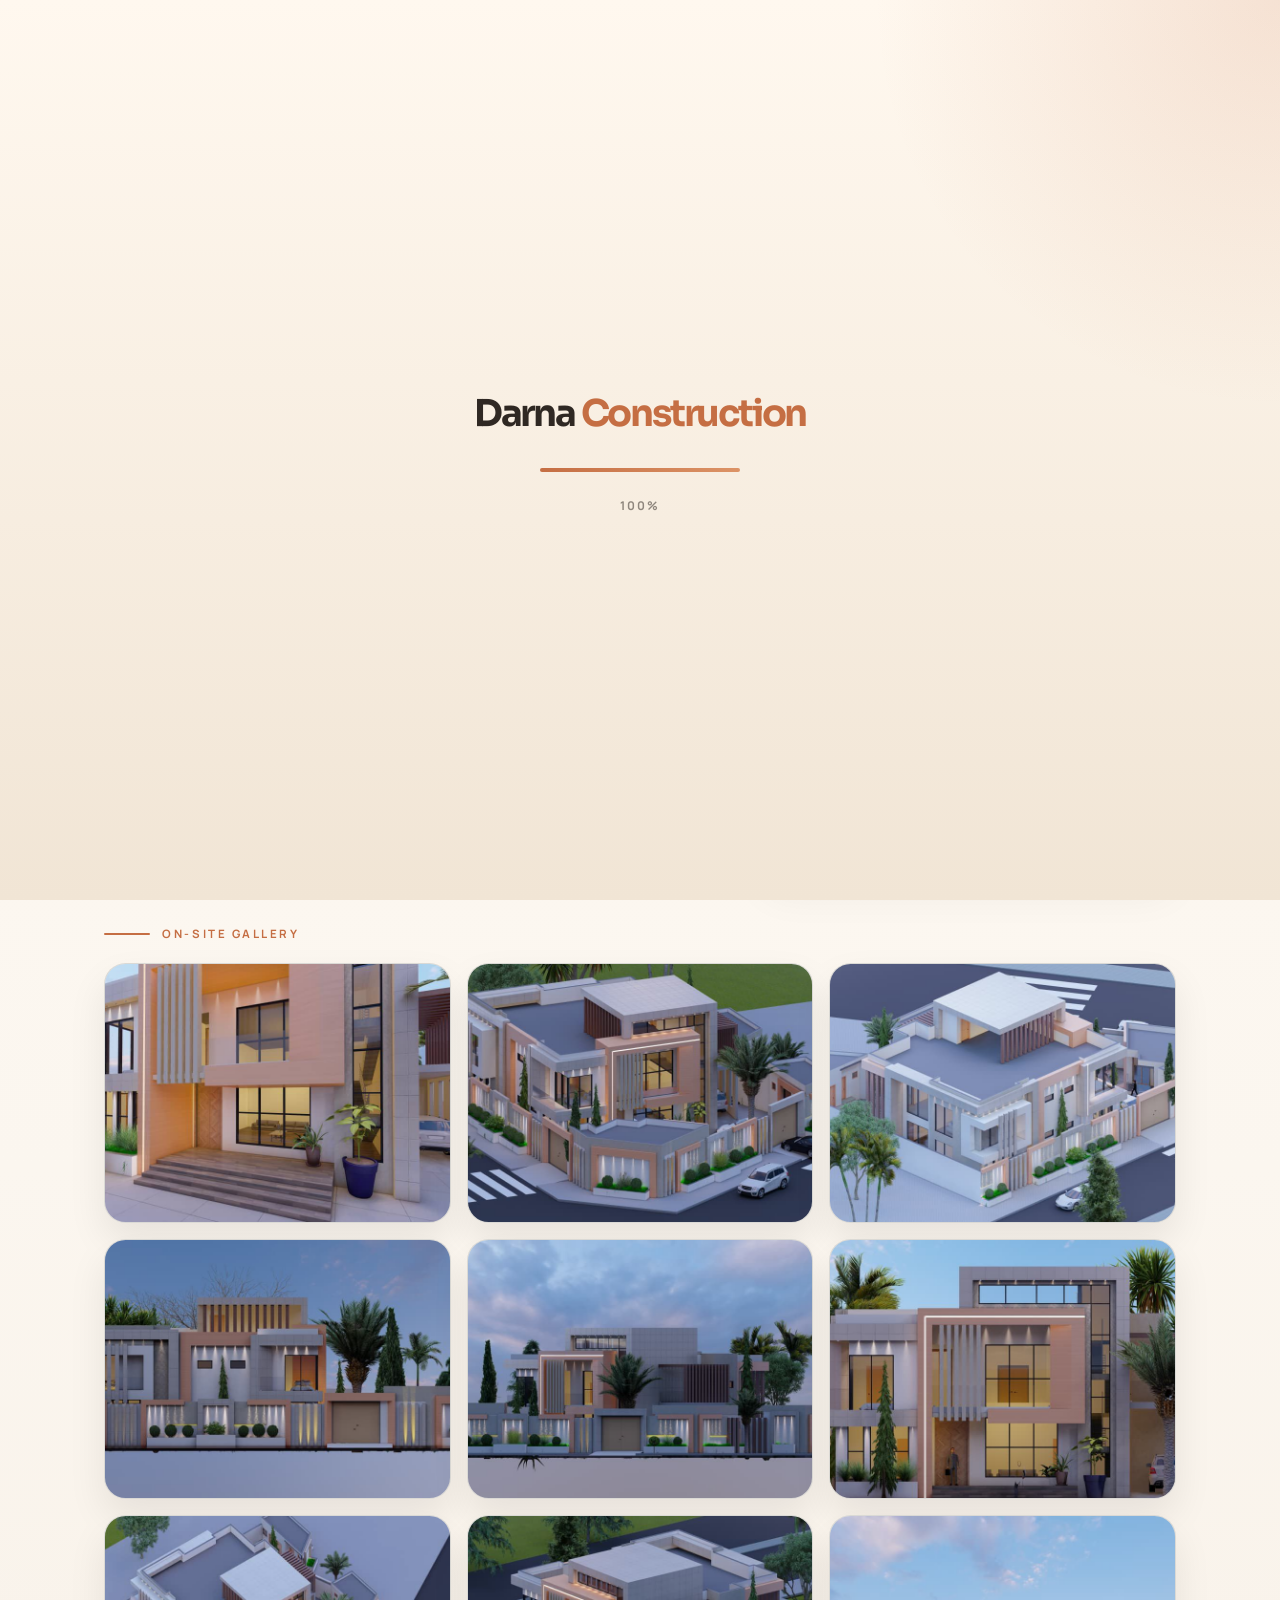
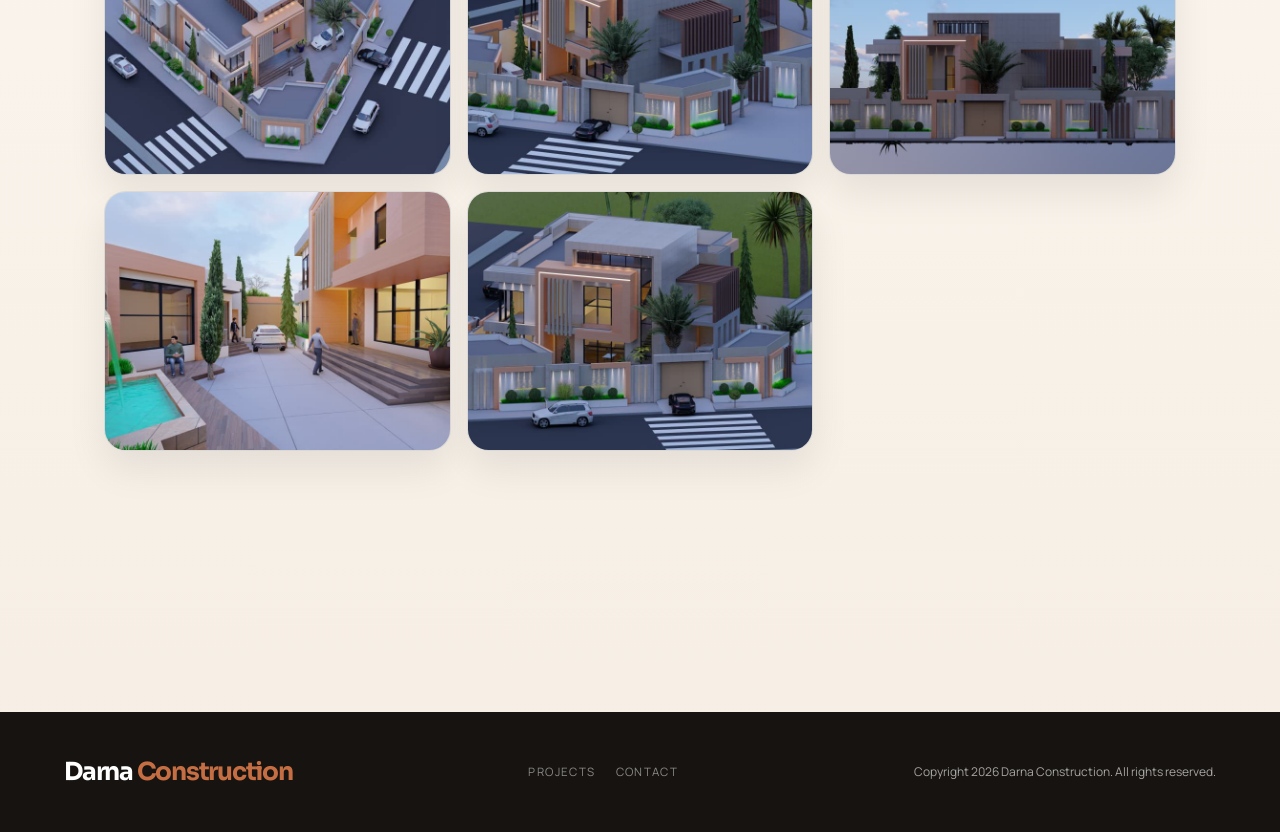
==== commit 34926986: "suuuuuuuuuuuuuu" ====
--- a/projects/garden-lane-family-home.html
+++ b/projects/garden-lane-family-home.html
@@ -65,21 +65,59 @@
       <div class="portfolio-meta">
         <span>Residential / 2024</span>
         <span class="portfolio-meta-dot" aria-hidden="true">·</span>
-        <span>Accra, Ghana</span>
+        <span>Moundou, Chad</span>
       </div>
       <h1 class="portfolio-project-title">Garden Lane Family Home</h1>
+      <p class="project-detail-lead">
+        A layered garden setting frames generous living spaces and a quiet pool terrace. Interiors, landscape, and lighting were developed together for comfortable multigenerational living in southern Chad.
+      </p>
     </header>
 
-    <div class="project-detail-copy">
-      <p>
-        A layered garden setting frames generous living spaces and a quiet pool terrace. Interiors, landscape, and lighting were developed together for comfortable multigenerational living in a warm-humid climate.
-      </p>
-      <p>
-        Upper levels draw filtered daylight over planting while ground-floor rooms extend toward a quiet pool edge and outdoor dining.
-      </p>
-      <p>
-        Joinery, landscape, and lighting were tuned as one system so the home reads clearly from day to night.
-      </p>
+    <div class="project-detail-intro">
+      <div class="project-detail-copy reveal">
+        <div class="project-detail-block-title">Project overview</div>
+        <p>
+          Upper levels draw filtered daylight over planting while ground-floor rooms extend toward a quiet pool edge and outdoor dining.
+        </p>
+        <p>
+          Joinery, landscape, and lighting were tuned as one system so the home reads clearly from day to night.
+        </p>
+        <p>
+          The plan balances quiet private rooms with generous family gathering spaces oriented toward planting and the pool terrace.
+        </p>
+      </div>
+
+      <aside class="project-detail-facts reveal reveal-delay-1">
+        <div class="project-detail-facts-card">
+          <div class="project-detail-block-title">Project information</div>
+          <div class="project-fact-list">
+            <div class="project-fact">
+              <span class="project-fact-label">Location</span>
+              <div class="project-fact-value">Moundou, Chad</div>
+            </div>
+            <div class="project-fact">
+              <span class="project-fact-label">Client</span>
+              <div class="project-fact-value">Multigenerational family client</div>
+            </div>
+            <div class="project-fact">
+              <span class="project-fact-label">Program</span>
+              <div class="project-fact-value">Garden residence with pool terrace</div>
+            </div>
+            <div class="project-fact">
+              <span class="project-fact-label">Design &amp; planning</span>
+              <div class="project-fact-value">Darna Construction studio</div>
+            </div>
+            <div class="project-fact">
+              <span class="project-fact-label">Project lead</span>
+              <div class="project-fact-value">Eng. Anas Mahamat Samit</div>
+            </div>
+            <div class="project-fact">
+              <span class="project-fact-label">Completion</span>
+              <div class="project-fact-value">Completed in 2024</div>
+            </div>
+          </div>
+        </div>
+      </aside>
     </div>
 
     <div class="project-detail-gallery-head section-label reveal">On-site gallery</div>
--- a/styles.css
+++ b/styles.css
@@ -531,15 +531,24 @@
 .portfolio-preview-grid {
   display: grid;
   grid-template-columns: repeat(2, 1fr);
-  gap: 2px;
+  gap: 1.5rem;
 }
 .portfolio-preview-card {
   display: grid;
-  grid-template-columns: 1.05fr 1fr;
-  background: var(--light);
+  grid-template-columns: minmax(0, 1.05fr) minmax(0, 1fr);
+  background: linear-gradient(180deg, #fbf8f3 0%, #f4efe7 100%);
   overflow: hidden;
   align-items: stretch;
   min-height: 300px;
+  border: 1px solid rgba(0,0,0,.06);
+  border-radius: 1.75rem;
+  box-shadow: 0 18px 42px rgba(15,15,15,.08);
+  transition: transform .35s ease, box-shadow .35s ease, border-color .35s ease;
+}
+.portfolio-preview-card:hover {
+  transform: translateY(-4px);
+  box-shadow: 0 24px 56px rgba(15,15,15,.12);
+  border-color: rgba(201,169,110,.25);
 }
 .portfolio-preview-media {
   display: block;
@@ -548,36 +557,51 @@
   overflow: hidden;
   background: #ddd;
 }
-.portfolio-preview-media img {
+.portfolio-preview-media img,
+.portfolio-preview-media .portfolio-video {
   width: 100%;
   height: 100%;
   min-height: 280px;
   object-fit: cover;
-  transition: transform .65s ease;
-}
-.portfolio-preview-card:hover .portfolio-preview-media img { transform: scale(1.04); }
+  display: block;
+  transition: transform .75s ease;
+}
+.portfolio-preview-card:hover .portfolio-preview-media img,
+.portfolio-preview-card:hover .portfolio-preview-media .portfolio-video { transform: scale(1.05); }
 .portfolio-preview-body {
-  padding: 2.5rem 2rem;
+  padding: 2.75rem 2.35rem;
   display: flex;
   flex-direction: column;
   justify-content: center;
-}
+  gap: .85rem;
+}
+.portfolio-preview-body .portfolio-meta,
+.portfolio-preview-body .portfolio-project-title,
+.portfolio-preview-body .portfolio-project-desc { margin-bottom: 0; }
 .portfolio-preview-excerpt {
   display: -webkit-box;
   -webkit-line-clamp: 3;
   line-clamp: 3;
   -webkit-box-orient: vertical;
   overflow: hidden;
-  margin-bottom: 1.25rem;
-}
-.portfolio-preview-cta { align-self: flex-start; margin-top: .25rem; }
+  margin-bottom: .25rem;
+  color: #5f5a53;
+}
+.portfolio-preview-cta {
+  align-self: flex-start;
+  margin-top: .25rem;
+  border-radius: 999px;
+  padding-inline: 1.7rem;
+}
 @media (max-width: 960px) {
   .portfolio-preview-grid { grid-template-columns: 1fr; }
 }
 @media (max-width: 720px) {
   .portfolio-preview-card { grid-template-columns: 1fr; }
   .portfolio-preview-media { min-height: 220px; }
-  .portfolio-preview-media img { min-height: 220px; }
+  .portfolio-preview-media img,
+  .portfolio-preview-media .portfolio-video { min-height: 220px; }
+  .portfolio-preview-body { padding: 2rem 1.5rem 1.75rem; }
 }
 
 /* Project detail subpages */
@@ -603,21 +627,88 @@
   transition: gap .25s ease;
 }
 .project-detail-back:hover { gap: .75rem; }
-.project-detail-head { max-width: 46rem; margin-bottom: 2.5rem; }
+.project-detail-head { max-width: 58rem; margin-bottom: 2rem; }
 .project-detail-head .portfolio-project-title {
   font-size: clamp(1.85rem, 4vw, 2.75rem);
 }
+.project-detail-lead {
+  max-width: 46rem;
+  margin-top: 1rem;
+  font-family: var(--serif);
+  font-size: clamp(1.15rem, 2.2vw, 1.5rem);
+  line-height: 1.58;
+  color: #4f473d;
+}
+.project-detail-intro {
+  display: grid;
+  grid-template-columns: minmax(0, 1.45fr) minmax(280px, .95fr);
+  gap: 1.5rem;
+  align-items: start;
+  margin-bottom: 3rem;
+}
 .project-detail-copy {
-  max-width: 46rem;
-  margin-bottom: 2.5rem;
+  max-width: none;
+  margin-bottom: 0;
+  padding: 2.35rem 2.2rem 2.1rem;
+  background: linear-gradient(180deg, #fbf8f3 0%, #f4efe7 100%);
+  border: 1px solid rgba(0,0,0,.06);
+  border-radius: 1.75rem;
+  box-shadow: 0 20px 48px rgba(15,15,15,.07);
+}
+.project-detail-block-title {
+  font-size: .72rem;
+  font-weight: 600;
+  letter-spacing: .22em;
+  text-transform: uppercase;
+  color: var(--accent);
+  margin-bottom: 1.1rem;
 }
 .project-detail-copy p {
+  font-size: .98rem;
+  line-height: 1.95;
+  color: #504a43;
+  margin-bottom: 1.1rem;
+}
+.project-detail-copy p:last-child { margin-bottom: 0; }
+.project-detail-facts {
+  display: grid;
+  gap: 1rem;
+}
+.project-detail-facts-card {
+  padding: 1.45rem;
+  background: var(--white);
+  border: 1px solid rgba(0,0,0,.06);
+  border-radius: 1.5rem;
+  box-shadow: 0 18px 40px rgba(15,15,15,.05);
+  position: sticky;
+  top: 7.5rem;
+}
+.project-fact-list {
+  display: grid;
+  grid-template-columns: repeat(2, minmax(0, 1fr));
+  gap: .85rem;
+}
+.project-fact {
+  min-width: 0;
+  padding: 1rem;
+  border-radius: 1.05rem;
+  background: var(--light);
+  border: 1px solid rgba(0,0,0,.05);
+}
+.project-fact-label {
+  display: block;
+  font-size: .65rem;
+  font-weight: 600;
+  letter-spacing: .16em;
+  text-transform: uppercase;
+  color: #8a7248;
+  margin-bottom: .45rem;
+}
+.project-fact-value {
   font-size: .95rem;
-  line-height: 1.9;
-  color: #555;
-  margin-bottom: 1.1rem;
-}
-.project-detail-copy p:last-child { margin-bottom: 0; }
+  line-height: 1.55;
+  color: var(--black);
+}
 .project-detail-gallery-head {
   margin-bottom: 1.25rem;
 }
@@ -699,7 +790,7 @@
 .portfolio-gallery {
   display: grid;
   grid-template-columns: repeat(12, 1fr);
-  gap: 6px;
+  gap: 1rem;
 }
 .portfolio-tile {
   position: relative;
@@ -708,6 +799,9 @@
   background: #e8e6e2;
   aspect-ratio: 4 / 3;
   cursor: default;
+  border: 1px solid rgba(0,0,0,.06);
+  border-radius: 1.35rem;
+  box-shadow: 0 18px 38px rgba(15,15,15,.08);
 }
 .portfolio-tile img,
 .portfolio-tile .portfolio-video {
@@ -715,10 +809,13 @@
   height: 100%;
   object-fit: cover;
   display: block;
-  transition: transform .65s ease;
+  transition: transform .75s ease, filter .45s ease;
 }
 .portfolio-tile:hover img,
-.portfolio-tile:hover .portfolio-video { transform: scale(1.03); }
+.portfolio-tile:hover .portfolio-video {
+  transform: scale(1.04);
+  filter: saturate(1.03);
+}
 .portfolio-tile-feature {
   grid-column: span 8;
   grid-row: span 2;
@@ -733,6 +830,12 @@
   aspect-ratio: 4 / 3;
 }
 @media (max-width: 960px) {
+  .project-detail-intro {
+    grid-template-columns: 1fr;
+  }
+  .project-detail-facts-card {
+    position: static;
+  }
   .portfolio-tile-feature {
     grid-column: 1 / -1;
     grid-row: span 1;
@@ -742,6 +845,25 @@
     grid-column: span 6;
   }
   .portfolio-gallery--dense .portfolio-tile { grid-column: span 6; }
+}
+@media (max-width: 720px) {
+  .project-detail-copy {
+    padding: 1.9rem 1.5rem 1.7rem;
+    border-radius: 1.45rem;
+  }
+  .project-detail-facts-card {
+    padding: 1.25rem;
+    border-radius: 1.35rem;
+  }
+  .project-fact-list {
+    grid-template-columns: 1fr;
+  }
+  .portfolio-gallery {
+    gap: .85rem;
+  }
+  .portfolio-tile {
+    border-radius: 1.15rem;
+  }
 }
 @media (max-width: 560px) {
   .portfolio-gallery .portfolio-tile:not(.portfolio-tile-feature),
@@ -971,6 +1093,21 @@
   color: var(--accent);
   border-color: var(--accent);
 }
+.team-phone-inline {
+  display: inline-flex;
+  align-items: center;
+  gap: 0.45rem;
+  white-space: nowrap;
+  direction: ltr;
+  unicode-bidi: isolate;
+}
+.team-phone-inline > span {
+  color: rgba(61, 65, 66, 0.45);
+}
+.team-phone-inline a {
+  direction: ltr;
+  unicode-bidi: plaintext;
+}
 .team-contact-label {
   display: block;
   font-size: 0.62rem;
@@ -980,6 +1117,34 @@
   color: var(--accent);
   margin-bottom: 0.35rem;
 }
+.team-profile-link {
+  display: inline-flex;
+  align-items: center;
+  gap: .45rem;
+  width: fit-content;
+  margin-top: 1.1rem;
+  padding: .62rem 1rem;
+  border: 1px solid rgba(201, 169, 110, 0.55);
+  border-radius: 999px;
+  font-size: .74rem;
+  font-weight: 600;
+  letter-spacing: .12em;
+  text-transform: uppercase;
+  color: var(--dark);
+  background: rgba(255,255,255,.8);
+  transition: all .25s ease;
+}
+.team-profile-link svg {
+  width: 14px;
+  height: 14px;
+}
+.team-profile-link:hover {
+  background: var(--accent);
+  color: var(--white);
+  border-color: var(--accent);
+  transform: translateY(-1px);
+}
+
 @media (max-width: 820px) {
   .team-card.team-card--profile {
     grid-template-columns: 1fr;
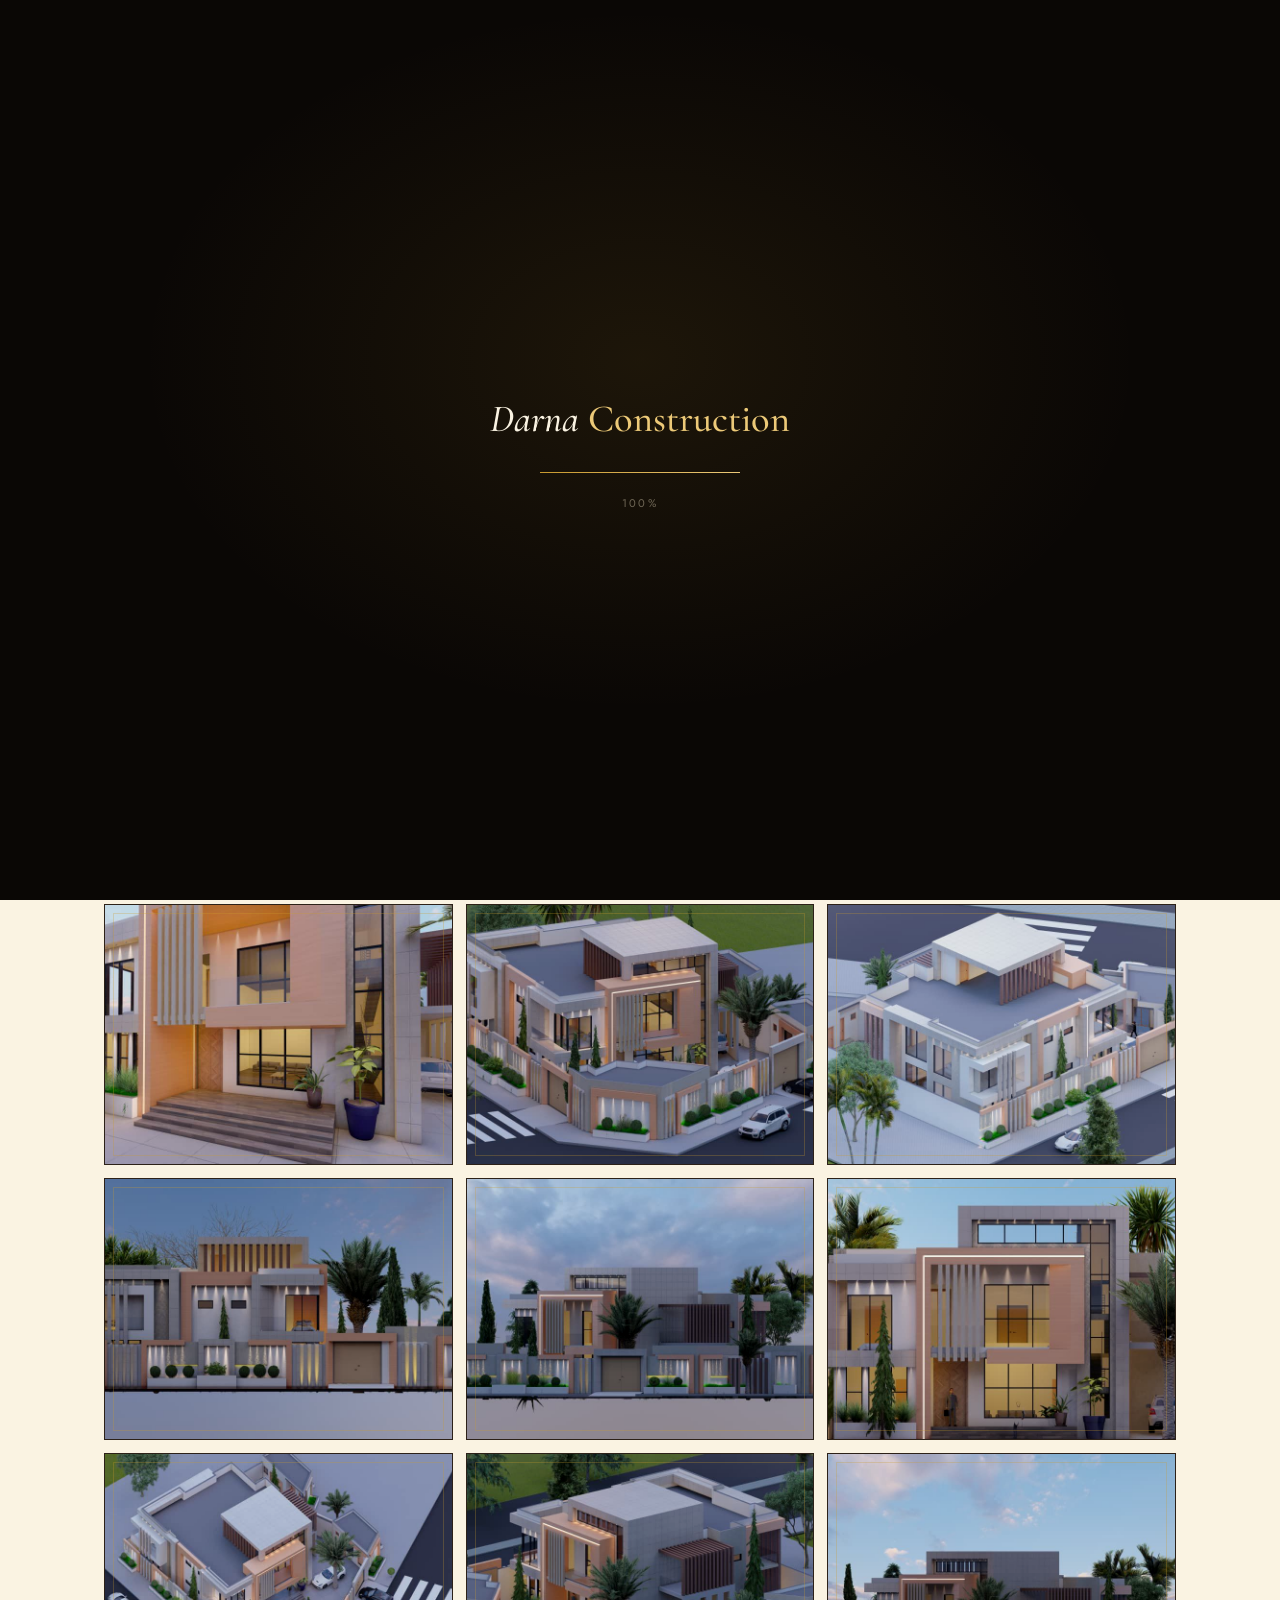
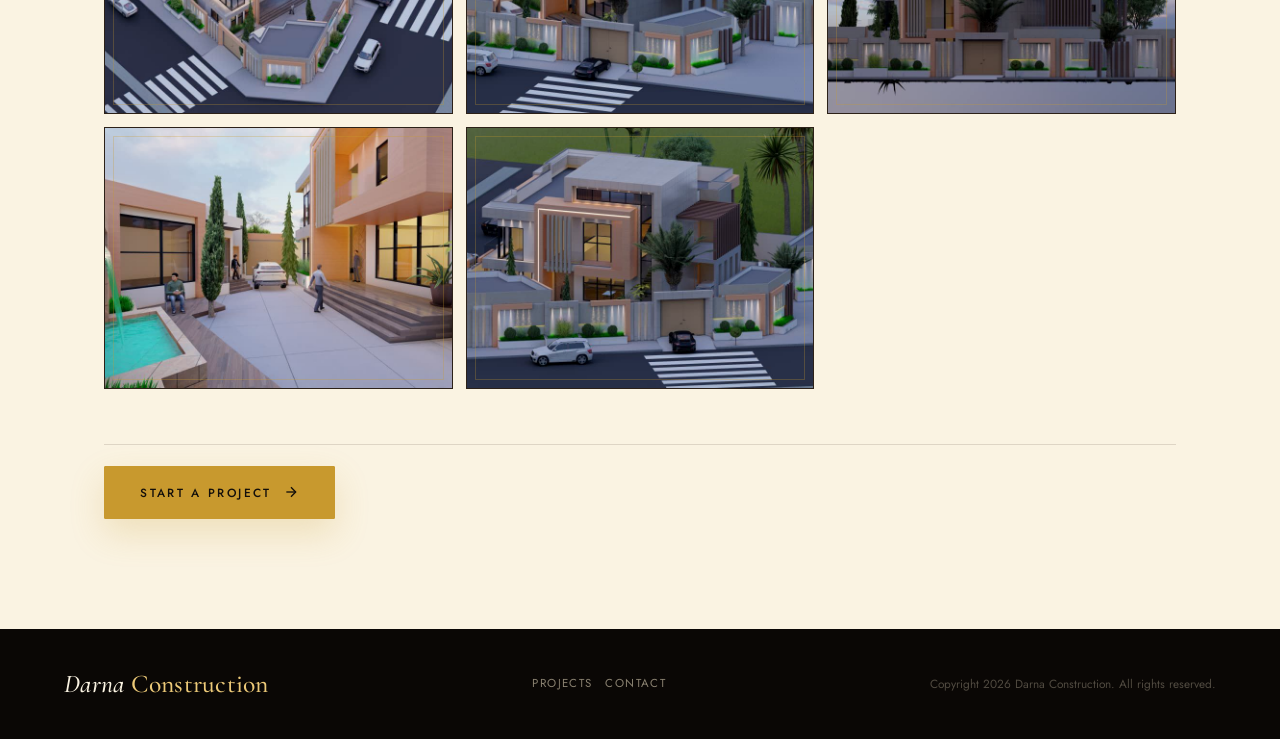
==== commit 6fa9b153: "Update font styles in Eng. Anas Mahamat Samit's profile page" ====
--- a/projects/garden-lane-family-home.html
+++ b/projects/garden-lane-family-home.html
@@ -6,7 +6,7 @@
   <title>Garden Lane Family Home · Darna Construction</title>
   <link rel="preconnect" href="https://fonts.googleapis.com" />
   <link rel="preconnect" href="https://fonts.gstatic.com" crossorigin />
-  <link href="https://fonts.googleapis.com/css2?family=Manrope:wght@400;500;600;700;800&family=Sora:wght@400;500;600;700;800&display=swap" rel="stylesheet" />
+  <link href="https://fonts.googleapis.com/css2?family=Cormorant+Garamond:ital,wght@0,300;0,400;0,500;0,600;0,700;1,400;1,500;1,600&family=Jost:wght@300;400;500;600;700&display=swap" rel="stylesheet" />
   <link rel="stylesheet" href="../styles.css" />
 </head>
 <body class="project-subpage" data-static-page-title>
--- a/styles.css
+++ b/styles.css
@@ -1,163 +1,265 @@
-/* ─────────────────  RESET & BASE  ───────────────── */
+/* ═══════════════════════════════════════════════════════════════
+   DARNA CONSTRUCTION — Gallery Edition
+   A Renaissance-painting aesthetic: chiaroscuro, gilt framing,
+   classical serif type, and golden-ratio proportion (φ ≈ 1.618).
+   ═══════════════════════════════════════════════════════════════ */
+
 *, *::before, *::after { margin: 0; padding: 0; box-sizing: border-box; }
 
 :root {
-  --black:   #0d0d0d;
-  --dark:    #1a1a1a;
-  --muted:   #2e2e2e;
-  --grey:    #888;
-  --light:   #f5f3f0;
-  --white:   #ffffff;
-  --accent:  #c9a96e;
-  --serif: 'Cormorant Garamond', serif;
+  /* ── palette : chiaroscuro (deep umber ground, warm gilt light) ── */
+  --void:        #0a0705;
+  --umber-900:   #130f0b;
+  --umber-800:   #1c1611;
+  --umber-700:   #2a2018;
+  --umber-600:   #3c2e21;
+  --umber-line:  rgba(232, 205, 150, .14);
+
+  --canvas-100:  #faf3e2;
+  --canvas-200:  #f3e6c9;
+  --canvas-300:  #e7d3a8;
+  --canvas-line: rgba(58, 41, 22, .14);
+
+  --ink:         #251b10;
+  --ink-soft:    #55452f;
+
+  --gold:        #c8992e;
+  --gold-bright: #ecc978;
+  --gold-dim:    rgba(200, 153, 46, .38);
+  --gold-faint:  rgba(200, 153, 46, .14);
+  --ember:       #a5451f;
+  --ember-bright:#c9683a;
+
+  --dark:  var(--umber-800);
+  --black: var(--void);
+  --light: var(--canvas-100);
+  --white: var(--canvas-100);
+  --muted: var(--umber-700);
+  --grey:  var(--ink-soft);
+  --accent: var(--gold);
+  --leaf: var(--ember);
+  --line: var(--canvas-line);
+
+  --serif: 'Cormorant Garamond', 'Times New Roman', serif;
   --sans:  'Jost', sans-serif;
+
+  /* ── golden-ratio spacing rhythm (φ ≈ 1.618) ── */
+  --sp-1: .5rem;
+  --sp-2: .809rem;
+  --sp-3: 1.309rem;
+  --sp-4: 2.118rem;
+  --sp-5: 3.427rem;
+  --sp-6: 5.545rem;
+  --sp-7: 8.972rem;
 }
 
 html { scroll-behavior: smooth; font-size: 16px; }
 
 body {
-  font-family: var(--sans);
-  background: var(--white);
-  color: var(--dark);
+  font-family: var(--serif);
+  font-size: 1.06rem;
+  background: var(--void);
+  color: var(--canvas-200);
   overflow-x: hidden;
+  line-height: 1.65;
 }
 
 img { display: block; width: 100%; object-fit: cover; }
 a  { text-decoration: none; color: inherit; }
 ul { list-style: none; }
 
+.sr-only {
+  position: absolute; width: 1px; height: 1px; margin: -1px; padding: 0;
+  overflow: hidden; clip: rect(0, 0, 0, 0); border: 0;
+}
+
+/* photography reads warm and painterly, not digital-flat */
+.portfolio-preview-media img, .portfolio-preview-media .portfolio-video,
+.portfolio-tile img, .portfolio-tile .portfolio-video,
+.team-photo-img, .hero-card { filter: saturate(1.04); }
+.portfolio-preview-media img, .portfolio-preview-media .portfolio-video,
+.portfolio-tile img, .portfolio-tile .portfolio-video,
+.team-photo-img {
+  filter: sepia(.14) saturate(1.12) contrast(1.06) brightness(.94);
+}
+.about-image svg { filter: sepia(.08) contrast(1.04) saturate(.92) brightness(.98); }
+
+/* ─────────────────  SHARED TYPE / UI  ───────────────── */
 .section-label {
   font-family: var(--sans);
   font-size: .72rem;
-  letter-spacing: .25em;
+  font-weight: 500;
+  letter-spacing: .32em;
   text-transform: uppercase;
-  color: var(--accent);
+  color: var(--gold);
   display: flex;
   align-items: center;
-  gap: .75rem;
+  gap: var(--sp-2);
 }
 .section-label::before {
   content: '';
   display: inline-block;
-  width: 2.5rem;
+  width: 2.4rem;
   height: 1px;
-  background: var(--accent);
+  background: currentColor;
+  opacity: .8;
 }
 
 .section-title {
   font-family: var(--serif);
-  font-weight: 300;
-  font-size: clamp(2rem, 5vw, 3.6rem);
-  line-height: 1.15;
-  color: var(--black);
-}
-
+  font-weight: 500;
+  font-size: clamp(2.2rem, 4.6vw, 4.24rem);
+  line-height: 1.08;
+  letter-spacing: -.01em;
+  color: var(--canvas-100);
+}
 .section-title em {
   font-style: italic;
-  color: var(--accent);
-}
+  font-weight: 500;
+  color: var(--gold-bright);
+}
+#about .section-title,
+#projects .section-title,
+#team .section-title { color: var(--ink); }
+#about .section-title em,
+#projects .section-title em,
+#team .section-title em { color: var(--ember); }
 
 .btn {
   display: inline-flex;
   align-items: center;
-  gap: .65rem;
+  gap: .7rem;
   font-family: var(--sans);
-  font-size: .78rem;
-  font-weight: 500;
-  letter-spacing: .18em;
+  font-size: .74rem;
+  font-weight: 500;
+  letter-spacing: .2em;
   text-transform: uppercase;
-  padding: .9rem 2.2rem;
+  padding: 1rem 2.2rem;
   border: 1px solid currentColor;
-  transition: background .3s, color .3s;
+  border-radius: 1px;
+  transition: background .35s ease, color .35s ease, box-shadow .35s ease;
   cursor: pointer;
 }
 .btn-dark {
-  color: var(--white);
-  border-color: var(--white);
-}
-.btn-dark:hover { background: var(--white); color: var(--black); }
+  color: var(--canvas-100);
+  border-color: rgba(250, 243, 226, .4);
+}
+.btn-dark:hover { background: rgba(250, 243, 226, .1); border-color: rgba(250,243,226,.7); }
 
 .btn-accent {
-  color: var(--accent);
-  border-color: var(--accent);
-}
-.btn-accent:hover { background: var(--accent); color: var(--white); }
+  color: var(--gold-bright);
+  border-color: var(--gold-dim);
+  background: rgba(200, 153, 46, .06);
+}
+.btn-accent:hover { background: var(--gold); color: var(--umber-900); border-color: var(--gold); }
 
 .btn-filled {
-  background: var(--accent);
-  color: var(--white);
-  border-color: var(--accent);
-}
-.btn-filled:hover { background: transparent; color: var(--accent); }
+  background: var(--gold);
+  color: var(--umber-900);
+  border-color: var(--gold);
+  box-shadow: 0 14px 34px rgba(200, 153, 46, .22);
+}
+.btn-filled:hover { background: var(--gold-bright); box-shadow: 0 18px 42px rgba(200, 153, 46, .32); }
 
 .btn svg { width: 1rem; height: 1rem; transition: transform .3s; }
 .btn:hover svg { transform: translateX(4px); }
+
+/* frame-plate: a museum mat with gilt hairline + four pin-nail corners */
+.hero-card,
+.stat-item,
+.service-card,
+.team-card,
+.testi-card,
+.process-step,
+.portfolio-preview-card,
+.project-detail-copy,
+.project-detail-facts-card,
+.project-fact,
+.contact-detail {
+  position: relative;
+  background-image:
+    radial-gradient(circle, var(--gold) 0 1.6px, transparent 2px),
+    radial-gradient(circle, var(--gold) 0 1.6px, transparent 2px),
+    radial-gradient(circle, var(--gold) 0 1.6px, transparent 2px),
+    radial-gradient(circle, var(--gold) 0 1.6px, transparent 2px);
+  background-repeat: no-repeat;
+  background-size: 5px 5px;
+  background-position:
+    11px 11px, calc(100% - 11px) 11px,
+    11px calc(100% - 11px), calc(100% - 11px) calc(100% - 11px);
+  opacity: 1;
+}
 
 /* ─────────────────  NAVBAR  ───────────────── */
 #navbar {
   position: fixed;
   inset: 0 0 auto;
   z-index: 1000;
-  padding: 1.5rem 5vw;
+  padding: 1.6rem 5vw;
   display: flex;
   align-items: center;
   justify-content: space-between;
-  transition: background .4s, padding .4s, box-shadow .4s;
+  background: linear-gradient(180deg, rgba(10, 7, 5, .78) 0%, rgba(10, 7, 5, 0) 100%);
+  transition: background .4s, padding .4s, box-shadow .4s, border-color .4s;
+  border-bottom: 1px solid transparent;
 }
 #navbar.scrolled {
-  background: rgba(13,13,13,.97);
-  padding: 1rem 5vw;
-  box-shadow: 0 2px 40px rgba(0,0,0,.35);
+  background: rgba(10, 7, 5, .92);
+  padding: 1.05rem 5vw;
+  border-bottom: 1px solid var(--umber-line);
+  box-shadow: 0 2px 40px rgba(0,0,0,.4);
+  backdrop-filter: blur(10px);
 }
 
 .nav-logo {
   font-family: var(--serif);
-  font-size: 1.5rem;
-  font-weight: 400;
-  letter-spacing: .06em;
-  color: var(--white);
-}
-.nav-logo span { color: var(--accent); }
-
-.nav-links {
-  display: flex;
-  gap: 2.4rem;
-}
+  font-size: 1.6rem;
+  font-weight: 500;
+  font-style: italic;
+  letter-spacing: .01em;
+  color: var(--canvas-100);
+}
+.nav-logo span { color: var(--gold-bright); font-style: normal; }
+
+.nav-links { display: flex; gap: 2.4rem; }
 .nav-links a {
-  font-size: .75rem;
-  font-weight: 500;
-  letter-spacing: .18em;
+  font-family: var(--sans);
+  font-size: .74rem;
+  font-weight: 500;
+  letter-spacing: .2em;
   text-transform: uppercase;
-  color: rgba(255,255,255,.75);
+  color: rgba(243, 230, 201, .72);
   position: relative;
   transition: color .3s;
 }
 .nav-links a::after {
   content: '';
   position: absolute;
-  bottom: -4px;
+  bottom: -6px;
   left: 0;
   width: 0;
   height: 1px;
-  background: var(--accent);
+  background: var(--gold-bright);
   transition: width .3s;
 }
-.nav-links a:hover { color: var(--white); }
+.nav-links a:hover { color: var(--canvas-100); }
 .nav-links a:hover::after { width: 100%; }
 
-.nav-cta {
-  font-size: .72rem;
-  font-weight: 500;
-  letter-spacing: .15em;
-  text-transform: uppercase;
-  color: var(--white);
-  border: 1px solid rgba(255,255,255,.4);
-  padding: .55rem 1.4rem;
-  transition: border-color .3s, background .3s;
-}
-.nav-cta:hover { background: var(--accent); border-color: var(--accent); }
-
-/* hamburger (mobile) */
+.lang-switch-wrap { display: flex; align-items: center; }
+.language-select {
+  min-width: 66px;
+  height: 2.1rem;
+  border-radius: 1px;
+  border: 1px solid var(--gold-dim);
+  background: rgba(28, 22, 17, .6);
+  color: var(--canvas-100);
+  font-family: var(--sans);
+  font-size: .7rem;
+  font-weight: 500;
+  letter-spacing: .1em;
+  padding: 0 .6rem;
+}
+
 .hamburger {
   display: none;
   flex-direction: column;
@@ -169,7 +271,7 @@
   display: block;
   width: 24px;
   height: 1.5px;
-  background: var(--white);
+  background: var(--canvas-100);
   transition: transform .3s, opacity .3s;
 }
 .hamburger.open span:nth-child(1) { transform: translateY(6.5px) rotate(45deg); }
@@ -177,107 +279,185 @@
 .hamburger.open span:nth-child(3) { transform: translateY(-6.5px) rotate(-45deg); }
 
 .mobile-menu {
-  display: none;
+  display: flex;
   position: fixed;
-  inset: 0;
-  background: var(--black);
+  inset: 0 0 0 auto;
+  width: min(86vw, 340px);
   z-index: 999;
   flex-direction: column;
-  align-items: center;
+  align-items: stretch;
   justify-content: center;
-  gap: 2.5rem;
-}
-.mobile-menu.open { display: flex; }
+  gap: 1rem;
+  padding: 2rem 1.6rem;
+  background:
+    radial-gradient(circle at 85% 10%, rgba(200, 153, 46, .1), transparent 40%),
+    linear-gradient(180deg, #171310 0%, #0a0705 100%);
+  border-left: 1px solid var(--umber-line);
+  box-shadow: -20px 0 60px rgba(0,0,0,.5);
+  transform: translateX(110%);
+  opacity: 0;
+  visibility: hidden;
+  pointer-events: none;
+  transition: transform .35s ease, opacity .35s ease, visibility .35s ease;
+}
+.mobile-menu.open { transform: translateX(0); opacity: 1; visibility: visible; pointer-events: auto; }
 .mobile-menu a {
   font-family: var(--serif);
-  font-size: 2rem;
-  color: var(--white);
-  letter-spacing: .04em;
+  font-size: 1.7rem;
+  font-style: italic;
+  color: var(--canvas-100);
+  letter-spacing: .01em;
+  padding: .6rem 0;
+  border-bottom: 1px solid var(--umber-line);
   transition: color .3s;
 }
-.mobile-menu a:hover { color: var(--accent); }
+.mobile-menu a:hover { color: var(--gold-bright); }
+.mobile-language-wrap { margin-top: 1rem; }
+
+body.rtl { direction: rtl; }
+body.rtl .mobile-menu { inset: 0 auto 0 0; border-left: none; border-right: 1px solid var(--umber-line); transform: translateX(-110%); box-shadow: 20px 0 60px rgba(0,0,0,.5); }
+body.rtl .mobile-menu.open { transform: translateX(0); }
+body.rtl .section-label { flex-direction: row-reverse; }
+body.rtl .hero-actions, body.rtl .hero-badges, body.rtl .footer-socials, body.rtl .footer-bottom-links { flex-direction: row-reverse; }
 
 /* ─────────────────  HERO  ───────────────── */
 #hero {
   position: relative;
-  height: 100vh;
-  min-height: 600px;
-  display: flex;
-  align-items: flex-end;
-  padding: 0 5vw 8vh;
+  min-height: 100vh;
+  min-height: 100svh;
+  display: grid;
+  grid-template-columns: 1.618fr 1fr;
+  align-items: center;
+  gap: var(--sp-5);
+  padding: 9rem 5vw var(--sp-6);
   overflow: hidden;
+  border-bottom: 1px solid var(--umber-line);
 }
 
 .hero-bg {
   position: absolute;
   inset: 0;
-  background: linear-gradient(135deg, #1a1a2e 0%, #16213e 40%, #0f3460 70%, #1a1a2e 100%);
+  background: radial-gradient(ellipse 60% 55% at 74% 32%, rgba(200, 153, 46, .16) 0%, transparent 60%),
+              linear-gradient(160deg, #171310 0%, #0e0b08 46%, #0a0705 100%);
 }
 .hero-bg::before {
   content: '';
   position: absolute;
   inset: 0;
   background-image:
-    linear-gradient(rgba(201,169,110,.06) 1px, transparent 1px),
-    linear-gradient(90deg, rgba(201,169,110,.06) 1px, transparent 1px);
-  background-size: 80px 80px;
+    linear-gradient(rgba(232, 205, 150, .05) 1px, transparent 1px),
+    linear-gradient(90deg, rgba(232, 205, 150, .05) 1px, transparent 1px);
+  background-size: 84px 84px;
+  mask-image: radial-gradient(ellipse 70% 70% at 50% 40%, black 0%, transparent 75%);
 }
 .hero-bg::after {
   content: '';
   position: absolute;
   inset: 0;
-  background: radial-gradient(ellipse at 70% 50%, rgba(201,169,110,.12) 0%, transparent 55%),
-              linear-gradient(to top, rgba(13,13,13,.85) 0%, transparent 60%);
+  background: radial-gradient(ellipse 90% 60% at 50% 100%, rgba(10,7,5,.9) 0%, transparent 55%);
 }
 
 .hero-lines {
   position: absolute;
-  top: 10%;
-  right: 5%;
-  width: 420px;
-  height: 420px;
-  opacity: .18;
-}
-
-.hero-content {
+  top: 8%;
+  right: 3%;
+  width: min(36vw, 480px);
+  opacity: .5;
+  filter: drop-shadow(0 20px 40px rgba(0,0,0,.5));
+}
+
+.hero-content { position: relative; z-index: 1; max-width: 740px; }
+.hero-content .section-label { margin-bottom: var(--sp-3); }
+
+.hero-title {
+  font-family: var(--serif);
+  font-size: clamp(3rem, 6.4vw, 6.85rem);
+  font-weight: 500;
+  line-height: .98;
+  letter-spacing: -.015em;
+  color: var(--canvas-100);
+  margin-bottom: var(--sp-3);
+}
+.hero-title em { font-style: italic; font-weight: 500; color: var(--gold-bright); }
+
+.hero-sub {
+  font-size: 1.08rem;
+  color: rgba(243, 230, 201, .68);
+  line-height: 1.85;
+  max-width: 480px;
+  margin-bottom: var(--sp-4);
+}
+
+.hero-actions { display: flex; gap: 1rem; flex-wrap: wrap; margin-bottom: var(--sp-3); }
+
+.hero-badges { display: flex; flex-wrap: wrap; gap: .65rem; }
+.hero-badge {
+  padding: .65rem 1.1rem;
+  border: 1px solid var(--umber-line);
+  background: rgba(28, 22, 17, .5);
+  font-family: var(--sans);
+  font-size: .74rem;
+  font-weight: 500;
+  letter-spacing: .06em;
+  color: var(--canvas-200);
+}
+
+.hero-showcase {
   position: relative;
   z-index: 1;
-  max-width: 800px;
-}
-.hero-content .section-label { color: rgba(201,169,110,.9); margin-bottom: 1.5rem; }
-.hero-content .section-label::before { background: rgba(201,169,110,.9); }
-
-.hero-title {
+  min-height: 30rem;
+  display: flex;
+  flex-direction: column;
+  justify-content: flex-end;
+  align-items: stretch;
+  gap: var(--sp-3);
+}
+
+.hero-card {
+  padding: var(--sp-4);
+  background: linear-gradient(180deg, rgba(28, 22, 17, .92), rgba(19, 15, 11, .96));
+  border: 1px solid var(--gold-dim);
+  border-top: 2px solid var(--gold);
+  box-shadow: 0 30px 70px rgba(0,0,0,.55);
+}
+.hero-card-kicker {
+  margin-bottom: .65rem;
+  font-family: var(--sans);
+  font-size: .7rem;
+  font-weight: 500;
+  letter-spacing: .2em;
+  text-transform: uppercase;
+  color: var(--gold);
+}
+.hero-card h3 {
   font-family: var(--serif);
-  font-size: clamp(3rem, 8vw, 6.5rem);
-  font-weight: 300;
-  line-height: 1.05;
-  color: var(--white);
-  margin-bottom: 1.8rem;
-}
-.hero-title em { font-style: italic; color: var(--accent); }
-
-.hero-sub {
-  font-size: .9rem;
-  color: rgba(255,255,255,.6);
-  line-height: 1.8;
-  max-width: 440px;
-  margin-bottom: 2.5rem;
-}
-
-.hero-actions { display: flex; gap: 1.2rem; flex-wrap: wrap; }
+  font-style: italic;
+  font-size: 1.7rem;
+  line-height: 1.1;
+  margin-bottom: .75rem;
+  color: var(--canvas-100);
+}
+.hero-card p { font-size: .92rem; line-height: 1.75; color: rgba(243, 230, 201, .62); }
+
+.hero-mini-grid { display: grid; grid-template-columns: repeat(2, minmax(0, 1fr)); gap: var(--sp-2); }
+.hero-mini { padding: var(--sp-3); background: rgba(200, 153, 46, .07); border: 1px solid var(--gold-faint); }
+.hero-mini strong { display: block; margin-bottom: .3rem; font-family: var(--serif); font-size: 1.05rem; font-weight: 500; color: var(--gold-bright); }
+.hero-mini span { display: block; font-size: .78rem; line-height: 1.5; color: rgba(243, 230, 201, .58); }
 
 .hero-scroll {
   position: absolute;
-  bottom: 3rem;
-  right: 5vw;
+  top: 50%;
+  right: 1.4rem;
+  transform: translateY(-50%) rotate(180deg);
+  writing-mode: vertical-rl;
   display: flex;
   flex-direction: column;
   align-items: center;
-  gap: .6rem;
-  color: rgba(255,255,255,.4);
+  gap: .8rem;
+  color: rgba(243, 230, 201, .4);
+  font-family: var(--sans);
   font-size: .65rem;
-  letter-spacing: .2em;
+  letter-spacing: .24em;
   text-transform: uppercase;
   z-index: 1;
 }
@@ -285,1221 +465,575 @@
   content: '';
   display: block;
   width: 1px;
-  height: 55px;
-  background: linear-gradient(to bottom, rgba(201,169,110,.6), transparent);
-  animation: scrollLine 2s ease-in-out infinite;
-}
-@keyframes scrollLine {
-  0%,100% { transform: scaleY(1); opacity: 1; }
-  50%      { transform: scaleY(.4); opacity: .4; }
-}
+  height: 50px;
+  background: linear-gradient(to bottom, var(--gold), transparent);
+  animation: scrollLine 2.2s ease-in-out infinite;
+}
+@keyframes scrollLine { 0%,100% { transform: scaleY(1); opacity: 1; } 50% { transform: scaleY(.4); opacity: .4; } }
 
 /* ─────────────────  TICKER  ───────────────── */
 .ticker-wrap {
-  background: var(--accent);
-  padding: .75rem 0;
+  background: linear-gradient(90deg, var(--gold) 0%, #b98235 100%);
+  padding: .8rem 0;
   overflow: hidden;
   white-space: nowrap;
 }
-.ticker-track {
-  display: inline-block;
-  animation: ticker 30s linear infinite;
-}
+.ticker-track { display: inline-block; animation: ticker 32s linear infinite; }
 .ticker-track span {
-  font-size: .7rem;
-  font-weight: 500;
-  letter-spacing: .22em;
+  font-family: var(--sans);
+  font-size: .72rem;
+  font-weight: 500;
+  letter-spacing: .24em;
   text-transform: uppercase;
-  color: var(--white);
-  padding: 0 2.5rem;
+  color: var(--umber-900);
+  padding: 0 2.4rem;
 }
 .ticker-track span::before {
-  content: '✦';
-  margin-right: 2.5rem;
-  opacity: .7;
+  content: '❖';
+  margin-right: 2.4rem;
+  opacity: .6;
 }
 @keyframes ticker { from { transform: translateX(0); } to { transform: translateX(-50%); } }
 
 /* ─────────────────  STATS  ───────────────── */
 #stats {
-  background: var(--black);
-  padding: 5rem 5vw;
+  background: var(--void);
+  padding: var(--sp-6) 5vw;
   display: grid;
-  grid-template-columns: repeat(auto-fit, minmax(180px, 1fr));
-  gap: 2rem;
+  grid-template-columns: repeat(auto-fit, minmax(200px, 1fr));
+  gap: var(--sp-3);
+  border-bottom: 1px solid var(--umber-line);
+}
+.stat-item {
+  padding: var(--sp-4) var(--sp-3);
   text-align: center;
+  background: rgba(28, 22, 17, .4);
+  border: 1px solid var(--umber-line);
 }
 .stat-num {
   font-family: var(--serif);
-  font-size: clamp(3rem, 6vw, 5rem);
-  font-weight: 300;
-  color: var(--white);
+  font-size: clamp(2.6rem, 5vw, 4.9rem);
+  font-weight: 500;
+  color: var(--canvas-100);
   line-height: 1;
 }
-.stat-num span { color: var(--accent); }
+.stat-num span { color: var(--gold-bright); }
 .stat-label {
-  margin-top: .5rem;
+  margin-top: .6rem;
+  font-family: var(--sans);
   font-size: .72rem;
-  letter-spacing: .2em;
+  font-weight: 500;
+  letter-spacing: .18em;
   text-transform: uppercase;
-  color: var(--grey);
+  color: rgba(243, 230, 201, .48);
 }
 
 /* ─────────────────  ABOUT  ───────────────── */
 #about {
   display: grid;
-  grid-template-columns: 1fr 1fr;
+  grid-template-columns: 1.618fr 1fr;
   min-height: 90vh;
+  background: var(--canvas-100);
 }
 .about-image {
   position: relative;
   overflow: hidden;
-  min-height: 500px;
+  min-height: 560px;
+  border-right: 1px solid var(--canvas-line);
+}
+.about-image::after {
+  content: '';
+  position: absolute;
+  inset: 14px;
+  border: 1px solid rgba(58, 41, 22, .3);
+  pointer-events: none;
 }
 .about-image img {
   height: 100%;
   object-fit: cover;
-  filter: brightness(.9);
-  transition: transform .8s ease;
-}
-.about-image:hover img { transform: scale(1.04); }
+  transition: transform 1s ease;
+}
+.about-image:hover img { transform: scale(1.03); }
 
 .about-year {
   position: absolute;
-  bottom: 2.5rem;
-  right: 2.5rem;
-  background: var(--accent);
-  color: var(--white);
-  padding: 1.2rem 1.5rem;
+  top: var(--sp-3);
+  left: var(--sp-3);
+  background: var(--umber-900);
+  color: var(--canvas-100);
+  padding: 1.1rem 1.3rem;
   text-align: center;
-  font-family: var(--serif);
-}
-.about-year strong { display: block; font-size: 2.2rem; font-weight: 300; line-height:1; }
-.about-year small  { font-size: .65rem; letter-spacing: .15em; text-transform: uppercase; }
+  border: 1px solid var(--gold-dim);
+}
+.about-year strong { display: block; font-family: var(--serif); font-size: 1.5rem; font-weight: 500; line-height: 1; color: var(--gold-bright); }
+.about-year small  { font-family: var(--sans); font-size: .62rem; letter-spacing: .16em; text-transform: uppercase; color: rgba(250,243,226,.6); }
 
 .about-content {
-  padding: 7rem 6vw;
+  padding: var(--sp-6) var(--sp-5);
   display: flex;
   flex-direction: column;
   justify-content: center;
-  gap: 1.5rem;
-  background: var(--light);
+  gap: var(--sp-3);
 }
 .about-content p {
-  font-size: .92rem;
+  font-size: 1.05rem;
   line-height: 1.9;
-  color: #555;
-  max-width: 500px;
-}
-.about-features {
-  display: grid;
-  grid-template-columns: 1fr 1fr;
-  gap: .8rem;
-  margin-top: .5rem;
-}
+  color: var(--ink-soft);
+  max-width: 520px;
+}
+.about-features { display: grid; grid-template-columns: 1fr 1fr; gap: .85rem; margin-top: .3rem; }
 .about-feature {
   display: flex;
   align-items: center;
   gap: .6rem;
+  font-family: var(--sans);
   font-size: .78rem;
-  letter-spacing: .08em;
-  text-transform: uppercase;
-  color: var(--dark);
+  font-weight: 500;
+  letter-spacing: .05em;
+  color: var(--ink);
+  padding: .55rem 0;
+  border-bottom: 1px solid var(--canvas-line);
 }
 .about-feature::before {
   content: '';
-  width: .5rem;
-  height: .5rem;
-  background: var(--accent);
-  border-radius: 50%;
+  width: .4rem;
+  height: .4rem;
+  background: var(--ember);
+  transform: rotate(45deg);
   flex-shrink: 0;
 }
 
 /* ─────────────────  SERVICES  ───────────────── */
 #services {
-  padding: 8rem 5vw;
-  background: var(--white);
+  padding: var(--sp-6) 5vw;
+  background:
+    radial-gradient(ellipse 60% 40% at 20% 0%, rgba(200, 153, 46, .07), transparent 60%),
+    var(--umber-900);
+  border-bottom: 1px solid var(--umber-line);
 }
 .services-header {
   display: flex;
   align-items: flex-end;
   justify-content: space-between;
-  margin-bottom: 4.5rem;
+  margin-bottom: var(--sp-5);
   flex-wrap: wrap;
-  gap: 1rem;
+  gap: var(--sp-2);
 }
 .services-grid {
   display: grid;
-  grid-template-columns: repeat(auto-fit, minmax(280px, 1fr));
-  gap: 2px;
+  grid-template-columns: repeat(auto-fit, minmax(300px, 1fr));
+  gap: var(--sp-3);
 }
 .service-card {
-  background: var(--light);
-  padding: 3rem 2.5rem;
-  position: relative;
-  overflow: hidden;
-  cursor: pointer;
-  transition: background .4s;
-}
-.service-card::before {
-  content: '';
-  position: absolute;
-  bottom: 0;
-  left: 0;
-  width: 100%;
-  height: 3px;
-  background: var(--accent);
-  transform: scaleX(0);
-  transform-origin: left;
-  transition: transform .4s;
-}
-.service-card:hover { background: var(--dark); }
-.service-card:hover::before { transform: scaleX(1); }
-
+  background: linear-gradient(180deg, rgba(28, 22, 17, .82), rgba(19, 15, 11, .92));
+  border: 1px solid var(--umber-line);
+  border-top: 2px solid var(--gold-dim);
+  padding: var(--sp-4) var(--sp-3);
+  transition: border-color .4s ease, transform .4s ease, box-shadow .4s ease;
+}
+.service-card:hover {
+  border-top-color: var(--gold);
+  transform: translateY(-6px);
+  box-shadow: 0 30px 60px rgba(0,0,0,.4);
+}
 .service-number {
   font-family: var(--serif);
-  font-size: 4rem;
-  font-weight: 300;
-  color: rgba(0,0,0,.07);
+  font-size: 3.6rem;
+  font-weight: 500;
+  color: rgba(200, 153, 46, .16);
   line-height: 1;
-  margin-bottom: 1.5rem;
-  transition: color .4s;
-}
-.service-card:hover .service-number { color: rgba(255,255,255,.06); }
-
-.service-icon {
-  width: 2.8rem;
-  height: 2.8rem;
-  margin-bottom: 1.2rem;
-  color: var(--accent);
-}
-
+  margin-bottom: var(--sp-2);
+}
+.service-icon { width: 2.6rem; height: 2.6rem; margin-bottom: var(--sp-2); color: var(--gold); }
 .service-title {
   font-family: var(--serif);
-  font-size: 1.5rem;
-  font-weight: 400;
-  color: var(--dark);
-  margin-bottom: .8rem;
-  transition: color .4s;
-}
-.service-card:hover .service-title { color: var(--white); }
-
-.service-desc {
-  font-size: .84rem;
-  line-height: 1.8;
-  color: #777;
-  transition: color .4s;
-}
-.service-card:hover .service-desc { color: rgba(255,255,255,.55); }
-
+  font-size: 1.55rem;
+  font-weight: 500;
+  color: var(--canvas-100);
+  margin-bottom: .7rem;
+}
+.service-desc { font-size: .9rem; line-height: 1.85; color: rgba(243, 230, 201, .5); }
 .service-link {
   display: inline-flex;
   align-items: center;
   gap: .5rem;
-  margin-top: 1.5rem;
-  font-size: .72rem;
-  letter-spacing: .15em;
+  margin-top: var(--sp-3);
+  font-family: var(--sans);
+  font-size: .7rem;
+  font-weight: 500;
+  letter-spacing: .16em;
   text-transform: uppercase;
-  color: var(--accent);
+  color: var(--gold-bright);
   transition: gap .3s;
 }
 .service-link:hover { gap: .9rem; }
 
 /* ─────────────────  PORTFOLIO  ───────────────── */
-#projects {
-  padding: 8rem 5vw 6rem;
-  background: var(--white);
-  border-top: 1px solid rgba(0,0,0,.06);
-}
+#projects { padding: var(--sp-6) 5vw; background: var(--canvas-100); }
 .portfolio-header {
   display: flex;
   align-items: flex-end;
   justify-content: space-between;
-  gap: 2rem;
-  margin-bottom: 4rem;
+  gap: var(--sp-3);
+  margin-bottom: var(--sp-5);
   flex-wrap: wrap;
 }
 .portfolio-header .section-title { max-width: 22ch; }
-.portfolio-lead {
-  margin-top: 1.25rem;
-  max-width: 42rem;
-  font-size: .95rem;
-  line-height: 1.85;
-  color: #666;
-}
-
-.portfolio-preview-grid {
-  display: grid;
-  grid-template-columns: repeat(2, 1fr);
-  gap: 1.5rem;
-}
+.portfolio-lead { margin-top: var(--sp-2); max-width: 42rem; font-size: 1rem; line-height: 1.9; color: var(--ink-soft); }
+
+.portfolio-preview-grid { display: grid; grid-template-columns: repeat(2, 1fr); gap: var(--sp-3); }
 .portfolio-preview-card {
   display: grid;
-  grid-template-columns: minmax(0, 1.05fr) minmax(0, 1fr);
-  background: linear-gradient(180deg, #fbf8f3 0%, #f4efe7 100%);
+  grid-template-columns: minmax(0, 1.618fr) minmax(0, 1fr);
+  background: var(--canvas-100);
   overflow: hidden;
   align-items: stretch;
   min-height: 300px;
-  border: 1px solid rgba(0,0,0,.06);
-  border-radius: 1.75rem;
-  box-shadow: 0 18px 42px rgba(15,15,15,.08);
-  transition: transform .35s ease, box-shadow .35s ease, border-color .35s ease;
-}
-.portfolio-preview-card:hover {
-  transform: translateY(-4px);
-  box-shadow: 0 24px 56px rgba(15,15,15,.12);
-  border-color: rgba(201,169,110,.25);
-}
-.portfolio-preview-media {
-  display: block;
-  position: relative;
-  min-height: 280px;
-  overflow: hidden;
-  background: #ddd;
-}
-.portfolio-preview-media img,
-.portfolio-preview-media .portfolio-video {
-  width: 100%;
-  height: 100%;
-  min-height: 280px;
-  object-fit: cover;
-  display: block;
-  transition: transform .75s ease;
+  border: 1px solid var(--canvas-line);
+  border-top: 2px solid var(--ember);
+  box-shadow: 0 20px 44px rgba(37, 27, 16, .1);
+  transition: transform .4s ease, box-shadow .4s ease, border-color .4s ease;
+}
+.portfolio-preview-card:hover { transform: translateY(-6px); box-shadow: 0 28px 60px rgba(37, 27, 16, .16); border-top-color: var(--gold); }
+.portfolio-preview-media { display: block; position: relative; min-height: 280px; overflow: hidden; background: var(--umber-700); }
+.portfolio-preview-media::after {
+  content: '';
+  position: absolute; inset: 0;
+  background: linear-gradient(180deg, rgba(10,7,5,0) 55%, rgba(10,7,5,.35) 100%);
+}
+.portfolio-preview-media img, .portfolio-preview-media .portfolio-video {
+  width: 100%; height: 100%; min-height: 280px; object-fit: cover; display: block; transition: transform .9s ease;
 }
 .portfolio-preview-card:hover .portfolio-preview-media img,
 .portfolio-preview-card:hover .portfolio-preview-media .portfolio-video { transform: scale(1.05); }
-.portfolio-preview-body {
-  padding: 2.75rem 2.35rem;
-  display: flex;
-  flex-direction: column;
-  justify-content: center;
-  gap: .85rem;
-}
+.portfolio-preview-body { padding: var(--sp-4) var(--sp-3); display: flex; flex-direction: column; justify-content: center; gap: .8rem; }
 .portfolio-preview-body .portfolio-meta,
 .portfolio-preview-body .portfolio-project-title,
 .portfolio-preview-body .portfolio-project-desc { margin-bottom: 0; }
 .portfolio-preview-excerpt {
-  display: -webkit-box;
-  -webkit-line-clamp: 3;
-  line-clamp: 3;
-  -webkit-box-orient: vertical;
-  overflow: hidden;
-  margin-bottom: .25rem;
-  color: #5f5a53;
-}
-.portfolio-preview-cta {
-  align-self: flex-start;
-  margin-top: .25rem;
-  border-radius: 999px;
-  padding-inline: 1.7rem;
-}
-@media (max-width: 960px) {
-  .portfolio-preview-grid { grid-template-columns: 1fr; }
-}
+  display: -webkit-box; -webkit-line-clamp: 3; line-clamp: 3; -webkit-box-orient: vertical;
+  overflow: hidden; margin-bottom: .2rem; color: var(--ink-soft);
+}
+.portfolio-preview-cta { align-self: flex-start; margin-top: .2rem; }
+
+@media (max-width: 960px) { .portfolio-preview-grid { grid-template-columns: 1fr; } }
 @media (max-width: 720px) {
   .portfolio-preview-card { grid-template-columns: 1fr; }
-  .portfolio-preview-media { min-height: 220px; }
-  .portfolio-preview-media img,
-  .portfolio-preview-media .portfolio-video { min-height: 220px; }
-  .portfolio-preview-body { padding: 2rem 1.5rem 1.75rem; }
+  .portfolio-preview-media, .portfolio-preview-media img, .portfolio-preview-media .portfolio-video { min-height: 220px; }
+  .portfolio-preview-body { padding: var(--sp-3) 1.5rem 1.6rem; }
 }
 
 /* Project detail subpages */
-.project-subpage #navbar {
-  background: rgba(13,13,13,.97);
-  box-shadow: 0 2px 28px rgba(0,0,0,.2);
-}
-.project-detail-main {
-  padding: 7rem 5vw 4rem;
-  max-width: 1200px;
-  margin: 0 auto;
-}
+.project-subpage #navbar { background: rgba(10,7,5,.92); border-bottom: 1px solid var(--umber-line); }
+.project-subpage body,
+body.project-subpage { background: var(--canvas-100); color: var(--ink); }
+.project-detail-main { padding: 7.5rem 5vw var(--sp-5); max-width: 1200px; margin: 0 auto; }
 .project-detail-back {
-  display: inline-flex;
-  align-items: center;
-  gap: .5rem;
-  font-size: .72rem;
-  font-weight: 600;
-  letter-spacing: .14em;
-  text-transform: uppercase;
-  color: var(--accent);
-  margin-bottom: 2rem;
-  transition: gap .25s ease;
+  display: inline-flex; align-items: center; gap: .5rem;
+  font-family: var(--sans); font-size: .72rem; font-weight: 500; letter-spacing: .16em; text-transform: uppercase;
+  color: var(--ember); margin-bottom: var(--sp-3); transition: gap .25s ease;
 }
 .project-detail-back:hover { gap: .75rem; }
-.project-detail-head { max-width: 58rem; margin-bottom: 2rem; }
-.project-detail-head .portfolio-project-title {
-  font-size: clamp(1.85rem, 4vw, 2.75rem);
-}
+.project-detail-head { max-width: 58rem; margin-bottom: var(--sp-3); }
+.project-detail-head .portfolio-project-title { font-size: clamp(1.9rem, 4vw, 2.9rem); }
 .project-detail-lead {
-  max-width: 46rem;
-  margin-top: 1rem;
-  font-family: var(--serif);
-  font-size: clamp(1.15rem, 2.2vw, 1.5rem);
-  line-height: 1.58;
-  color: #4f473d;
-}
-.project-detail-intro {
-  display: grid;
-  grid-template-columns: minmax(0, 1.45fr) minmax(280px, .95fr);
-  gap: 1.5rem;
-  align-items: start;
-  margin-bottom: 3rem;
-}
+  max-width: 46rem; margin-top: var(--sp-2);
+  font-family: var(--serif); font-style: italic; font-size: clamp(1.2rem, 2.2vw, 1.55rem);
+  line-height: 1.6; color: var(--ink-soft);
+}
+.project-detail-intro { display: grid; grid-template-columns: minmax(0, 1.618fr) minmax(280px, 1fr); gap: var(--sp-3); align-items: start; margin-bottom: var(--sp-5); }
 .project-detail-copy {
-  max-width: none;
-  margin-bottom: 0;
-  padding: 2.35rem 2.2rem 2.1rem;
-  background: linear-gradient(180deg, #fbf8f3 0%, #f4efe7 100%);
-  border: 1px solid rgba(0,0,0,.06);
-  border-radius: 1.75rem;
-  box-shadow: 0 20px 48px rgba(15,15,15,.07);
+  max-width: none; margin-bottom: 0; padding: var(--sp-4) var(--sp-4) var(--sp-3);
+  background: var(--canvas-100); border: 1px solid var(--canvas-line); border-top: 2px solid var(--ember);
+  box-shadow: 0 20px 44px rgba(37, 27, 16, .1);
 }
 .project-detail-block-title {
-  font-size: .72rem;
-  font-weight: 600;
-  letter-spacing: .22em;
-  text-transform: uppercase;
-  color: var(--accent);
-  margin-bottom: 1.1rem;
-}
-.project-detail-copy p {
-  font-size: .98rem;
-  line-height: 1.95;
-  color: #504a43;
-  margin-bottom: 1.1rem;
-}
+  font-family: var(--sans); font-size: .7rem; font-weight: 500; letter-spacing: .24em; text-transform: uppercase;
+  color: var(--ember); margin-bottom: var(--sp-2);
+}
+.project-detail-copy p { font-size: 1rem; line-height: 1.95; color: var(--ink-soft); margin-bottom: 1.05rem; }
 .project-detail-copy p:last-child { margin-bottom: 0; }
-.project-detail-facts {
-  display: grid;
-  gap: 1rem;
-}
+.project-detail-facts { display: grid; gap: var(--sp-2); }
 .project-detail-facts-card {
-  padding: 1.45rem;
-  background: var(--white);
-  border: 1px solid rgba(0,0,0,.06);
-  border-radius: 1.5rem;
-  box-shadow: 0 18px 40px rgba(15,15,15,.05);
-  position: sticky;
-  top: 7.5rem;
-}
-.project-fact-list {
-  display: grid;
-  grid-template-columns: repeat(2, minmax(0, 1fr));
-  gap: .85rem;
-}
-.project-fact {
-  min-width: 0;
-  padding: 1rem;
-  border-radius: 1.05rem;
-  background: var(--light);
-  border: 1px solid rgba(0,0,0,.05);
-}
-.project-fact-label {
-  display: block;
-  font-size: .65rem;
-  font-weight: 600;
-  letter-spacing: .16em;
-  text-transform: uppercase;
-  color: #8a7248;
-  margin-bottom: .45rem;
-}
-.project-fact-value {
-  font-size: .95rem;
-  line-height: 1.55;
-  color: var(--black);
-}
-.project-detail-gallery-head {
-  margin-bottom: 1.25rem;
-}
-.project-detail-actions {
-  margin-top: 3rem;
-  padding-top: 2rem;
-  border-top: 1px solid rgba(0,0,0,.08);
-}
-.project-detail-footer {
-  margin-top: 4rem;
-  padding: 2.5rem 5vw;
-  background: var(--black);
-  color: rgba(255,255,255,.45);
-  font-size: .82rem;
-}
-.project-detail-footer-inner {
-  max-width: 1200px;
-  margin: 0 auto;
-  display: flex;
-  flex-wrap: wrap;
-  align-items: center;
-  justify-content: space-between;
-  gap: 1.25rem;
-}
-.project-detail-footer .nav-logo { color: var(--white); }
-.project-detail-footer-links {
-  display: flex;
-  flex-wrap: wrap;
-  gap: 1.25rem;
-}
-.project-detail-footer-links a {
-  font-size: .72rem;
-  letter-spacing: .12em;
-  text-transform: uppercase;
-  color: rgba(255,255,255,.5);
-}
-.project-detail-footer-links a:hover { color: var(--accent); }
-@media (max-width: 640px) {
-  .project-detail-footer-inner {
-    flex-direction: column;
-    align-items: flex-start;
-  }
-}
-
-.portfolio-project {
-  margin-bottom: 5.5rem;
-}
+  padding: var(--sp-3); background: var(--canvas-100); border: 1px solid var(--canvas-line); border-top: 2px solid var(--gold);
+  box-shadow: 0 20px 44px rgba(37, 27, 16, .08); position: sticky; top: 7.5rem;
+}
+.project-fact-list { display: grid; grid-template-columns: repeat(2, minmax(0, 1fr)); gap: .8rem; }
+.project-fact { min-width: 0; padding: .9rem; background: var(--canvas-200); border: 1px solid var(--canvas-line); }
+.project-fact-label { display: block; font-family: var(--sans); font-size: .64rem; font-weight: 500; letter-spacing: .16em; text-transform: uppercase; color: var(--ember); margin-bottom: .4rem; }
+.project-fact-value { font-size: .96rem; line-height: 1.55; color: var(--ink); }
+.project-detail-gallery-head { margin-bottom: var(--sp-3); }
+.project-detail-actions { margin-top: var(--sp-5); padding-top: var(--sp-3); border-top: 1px solid var(--canvas-line); }
+.project-detail-footer { margin-top: var(--sp-5); padding: var(--sp-4) 5vw; background: var(--void); color: rgba(243, 230, 201, .5); font-size: .84rem; }
+.project-detail-footer-inner { max-width: 1200px; margin: 0 auto; display: flex; flex-wrap: wrap; align-items: center; justify-content: space-between; gap: var(--sp-2); }
+.project-detail-footer .nav-logo { color: var(--canvas-100); }
+.project-detail-footer-links { display: flex; flex-wrap: wrap; gap: var(--sp-2); }
+.project-detail-footer-links a { font-family: var(--sans); font-size: .72rem; letter-spacing: .12em; text-transform: uppercase; color: rgba(243, 230, 201, .55); }
+.project-detail-footer-links a:hover { color: var(--gold-bright); }
+@media (max-width: 640px) { .project-detail-footer-inner { flex-direction: column; align-items: flex-start; } }
+
+.portfolio-project { margin-bottom: var(--sp-6); }
 .portfolio-project:last-of-type { margin-bottom: 0; }
-.portfolio-project-head {
-  margin-bottom: 2rem;
-  max-width: 48rem;
-}
+.portfolio-project-head { margin-bottom: var(--sp-3); max-width: 48rem; }
 .portfolio-meta {
-  display: flex;
-  flex-wrap: wrap;
-  align-items: center;
-  gap: .35rem .6rem;
-  font-size: .72rem;
-  font-weight: 600;
-  letter-spacing: .14em;
-  text-transform: uppercase;
-  color: var(--accent);
-  margin-bottom: .75rem;
-}
-.portfolio-meta-dot { color: rgba(0,0,0,.25); letter-spacing: 0; }
-.portfolio-project-title {
-  font-family: var(--serif);
-  font-size: clamp(1.6rem, 3vw, 2.25rem);
-  font-weight: 400;
-  color: var(--black);
-  margin-bottom: .85rem;
-  line-height: 1.2;
-}
-.portfolio-project-desc {
-  font-size: .9rem;
-  line-height: 1.85;
-  color: #666;
-}
-.portfolio-gallery {
-  display: grid;
-  grid-template-columns: repeat(12, 1fr);
-  gap: 1rem;
-}
+  display: flex; flex-wrap: wrap; align-items: center; gap: .3rem .6rem;
+  font-family: var(--sans); font-size: .72rem; font-weight: 500; letter-spacing: .14em; text-transform: uppercase;
+  color: var(--ember); margin-bottom: .7rem;
+}
+.portfolio-meta-dot { color: rgba(58, 41, 22, .3); letter-spacing: 0; }
+.portfolio-project-title { font-family: var(--serif); font-size: clamp(1.65rem, 3vw, 2.35rem); font-weight: 500; color: var(--ink); margin-bottom: .75rem; line-height: 1.15; }
+.portfolio-project-desc { font-size: .92rem; line-height: 1.85; color: var(--ink-soft); }
+
+.portfolio-gallery { display: grid; grid-template-columns: repeat(12, 1fr); gap: var(--sp-2); }
 .portfolio-tile {
-  position: relative;
-  margin: 0;
-  overflow: hidden;
-  background: #e8e6e2;
-  aspect-ratio: 4 / 3;
-  cursor: default;
-  border: 1px solid rgba(0,0,0,.06);
-  border-radius: 1.35rem;
-  box-shadow: 0 18px 38px rgba(15,15,15,.08);
-}
-.portfolio-tile img,
-.portfolio-tile .portfolio-video {
-  width: 100%;
-  height: 100%;
-  object-fit: cover;
-  display: block;
-  transition: transform .75s ease, filter .45s ease;
-}
-.portfolio-tile:hover img,
-.portfolio-tile:hover .portfolio-video {
-  transform: scale(1.04);
-  filter: saturate(1.03);
-}
-.portfolio-tile-feature {
-  grid-column: span 8;
-  grid-row: span 2;
-  aspect-ratio: auto;
-  min-height: min(52vw, 420px);
-}
-.portfolio-gallery .portfolio-tile:not(.portfolio-tile-feature) {
-  grid-column: span 4;
-}
-.portfolio-gallery--dense .portfolio-tile {
-  grid-column: span 4;
-  aspect-ratio: 4 / 3;
-}
+  position: relative; margin: 0; overflow: hidden; background: var(--umber-700);
+  aspect-ratio: 4 / 3; border: 1px solid var(--canvas-line);
+}
+.portfolio-tile::after {
+  content: ''; position: absolute; inset: 8px; border: 1px solid rgba(200,153,46,.28); pointer-events: none;
+}
+.portfolio-tile img, .portfolio-tile .portfolio-video { width: 100%; height: 100%; object-fit: cover; display: block; transition: transform .9s ease, filter .5s ease; }
+.portfolio-tile:hover img, .portfolio-tile:hover .portfolio-video { transform: scale(1.05); }
+.portfolio-tile-feature { grid-column: span 8; grid-row: span 2; aspect-ratio: auto; min-height: min(52vw, 420px); }
+.portfolio-gallery .portfolio-tile:not(.portfolio-tile-feature) { grid-column: span 4; }
+.portfolio-gallery--dense .portfolio-tile { grid-column: span 4; aspect-ratio: 4 / 3; }
+
 @media (max-width: 960px) {
-  .project-detail-intro {
-    grid-template-columns: 1fr;
-  }
-  .project-detail-facts-card {
-    position: static;
-  }
-  .portfolio-tile-feature {
-    grid-column: 1 / -1;
-    grid-row: span 1;
-    min-height: 280px;
-  }
-  .portfolio-gallery .portfolio-tile:not(.portfolio-tile-feature) {
-    grid-column: span 6;
-  }
+  .project-detail-intro { grid-template-columns: 1fr; }
+  .project-detail-facts-card { position: static; }
+  .portfolio-tile-feature { grid-column: 1 / -1; grid-row: span 1; min-height: 280px; }
+  .portfolio-gallery .portfolio-tile:not(.portfolio-tile-feature) { grid-column: span 6; }
   .portfolio-gallery--dense .portfolio-tile { grid-column: span 6; }
 }
 @media (max-width: 720px) {
-  .project-detail-copy {
-    padding: 1.9rem 1.5rem 1.7rem;
-    border-radius: 1.45rem;
-  }
-  .project-detail-facts-card {
-    padding: 1.25rem;
-    border-radius: 1.35rem;
-  }
-  .project-fact-list {
-    grid-template-columns: 1fr;
-  }
-  .portfolio-gallery {
-    gap: .85rem;
-  }
-  .portfolio-tile {
-    border-radius: 1.15rem;
-  }
+  .project-detail-copy { padding: var(--sp-3) 1.5rem; }
+  .project-detail-facts-card { padding: var(--sp-3) 1.25rem; }
+  .project-fact-list { grid-template-columns: 1fr; }
+  .portfolio-gallery { gap: .7rem; }
 }
 @media (max-width: 560px) {
   .portfolio-gallery .portfolio-tile:not(.portfolio-tile-feature),
-  .portfolio-gallery--dense .portfolio-tile {
-    grid-column: 1 / -1;
-  }
+  .portfolio-gallery--dense .portfolio-tile { grid-column: 1 / -1; }
 }
 
 /* ─────────────────  PROCESS  ───────────────── */
 #process {
-  padding: 8rem 5vw;
-  background: var(--light);
-}
-.process-header { text-align: center; margin-bottom: 5rem; }
+  padding: var(--sp-6) 5vw;
+  background:
+    radial-gradient(ellipse 55% 40% at 80% 100%, rgba(200, 153, 46, .06), transparent 60%),
+    var(--void);
+  border-bottom: 1px solid var(--umber-line);
+}
+.process-header { text-align: center; max-width: 880px; margin: 0 auto var(--sp-5); }
 .process-header .section-label { justify-content: center; }
-.process-header .section-label::before { display: none; }
-.process-header .section-label::after {
-  content: '';
-  display: inline-block;
-  width: 2.5rem;
-  height: 1px;
-  background: var(--accent);
-}
-
-.process-steps {
-  display: grid;
-  grid-template-columns: repeat(auto-fit, minmax(220px, 1fr));
-  position: relative;
-  gap: 0;
-}
-.process-steps::before {
-  content: '';
-  position: absolute;
-  top: 2.5rem;
-  left: 0;
-  right: 0;
-  height: 1px;
-  background: var(--accent);
-  opacity: .3;
-}
-
-.process-step {
-  padding: 4rem 2rem 3rem;
-  text-align: center;
-  position: relative;
-}
+.process-header .section-label::after { content: ''; display: inline-block; width: 2.4rem; height: 1px; background: currentColor; opacity: .8; }
+
+.process-steps { display: grid; grid-template-columns: repeat(auto-fit, minmax(210px, 1fr)); position: relative; gap: var(--sp-2); }
+.process-steps::before { content: ''; position: absolute; top: 2.3rem; left: 0; right: 0; height: 1px; background: var(--gold-dim); }
+
+.process-step { padding: var(--sp-4) 1.4rem var(--sp-3); text-align: center; position: relative; }
 .step-num {
-  position: absolute;
-  top: 0;
-  left: 50%;
-  transform: translate(-50%, -50%);
-  width: 5rem;
-  height: 5rem;
-  background: var(--light);
-  border: 1px solid var(--accent);
-  border-radius: 50%;
-  display: flex;
-  align-items: center;
-  justify-content: center;
-  font-family: var(--serif);
-  font-size: 1.4rem;
-  color: var(--accent);
-}
-.step-title {
-  font-family: var(--serif);
-  font-size: 1.25rem;
-  margin-bottom: .8rem;
-  color: var(--dark);
-}
-.step-desc {
-  font-size: .84rem;
-  line-height: 1.8;
-  color: #777;
-}
+  position: absolute; top: 0; left: 50%; transform: translate(-50%, -50%);
+  width: 4.6rem; height: 4.6rem; background: var(--umber-900); border: 1px solid var(--gold);
+  border-radius: 50%; display: flex; align-items: center; justify-content: center;
+  font-family: var(--serif); font-size: 1.3rem; font-weight: 500; color: var(--gold-bright);
+}
+.step-title { font-family: var(--serif); font-size: 1.3rem; font-weight: 500; margin-bottom: .6rem; color: var(--canvas-100); }
+.step-desc { font-size: .86rem; line-height: 1.85; color: rgba(243, 230, 201, .5); }
 
 /* ─────────────────  TEAM  ───────────────── */
-#team {
-  padding: 8rem 5vw;
-  background: var(--white);
-}
-.team-header {
-  display: flex;
-  justify-content: space-between;
-  align-items: flex-end;
-  margin-bottom: 4rem;
-  flex-wrap: wrap;
-  gap: 1rem;
-}
-.team-grid {
-  display: grid;
-  grid-template-columns: repeat(auto-fit, minmax(240px, 1fr));
-  gap: 2px;
-}
-.team-card {
+#team { padding: var(--sp-6) 5vw; background: var(--canvas-100); }
+.team-header { display: flex; justify-content: space-between; align-items: flex-end; margin-bottom: var(--sp-5); flex-wrap: wrap; gap: var(--sp-2); }
+.team-grid { display: grid; grid-template-columns: repeat(auto-fit, minmax(240px, 1fr)); gap: var(--sp-3); }
+.team-card { position: relative; overflow: hidden; border: 1px solid var(--canvas-line); }
+.team-photo { height: 380px; overflow: hidden; background: var(--umber-700); position: relative; }
+.team-photo::after { content: ''; position: absolute; inset: 10px; border: 1px solid rgba(200,153,46,.3); pointer-events: none; }
+.team-photo-placeholder { height: 100%; display: flex; align-items: center; justify-content: center; }
+.team-info { padding: var(--sp-3); background: var(--canvas-100); }
+.team-name { font-family: var(--serif); font-size: 1.35rem; font-weight: 500; color: var(--ink); }
+.team-role { font-family: var(--sans); font-size: .72rem; font-weight: 500; letter-spacing: .14em; text-transform: uppercase; color: var(--ember); margin-top: .3rem; }
+.team-socials { display: flex; gap: .8rem; margin-top: .8rem; }
+.team-socials a { font-size: .72rem; color: var(--ink-soft); transition: color .3s; }
+.team-socials a:hover { color: var(--gold); }
+
+.team-overlay {
+  position: absolute; top: 0; left: 0; right: 0; height: 380px;
+  background: linear-gradient(180deg, rgba(10,7,5,.15), rgba(10,7,5,.92));
+  display: flex; align-items: center; justify-content: center; flex-direction: column; gap: 1rem;
+  opacity: 0; transition: opacity .4s;
+}
+.team-card:hover .team-overlay { opacity: 1; }
+.team-overlay a {
+  width: auto; min-width: 2.4rem; padding: .7rem .9rem; border: 1px solid var(--gold-dim);
+  display: flex; align-items: center; justify-content: center; color: var(--canvas-100);
+  font-family: var(--sans); font-size: .72rem; letter-spacing: .1em; transition: background .3s, border-color .3s;
+}
+.team-overlay a:hover { background: rgba(200,153,46,.14); border-color: var(--gold); }
+
+.team-grid--profiles { grid-template-columns: 1fr; max-width: 980px; margin: 0 auto; }
+.team-card.team-card--profile {
+  display: grid; grid-template-columns: minmax(260px, 1.618fr) 1fr; align-items: stretch;
+  background: var(--canvas-100); overflow: hidden; border: 1px solid var(--canvas-line); border-top: 2px solid var(--gold);
+  box-shadow: 0 20px 50px rgba(37, 27, 16, .1);
+}
+.team-card--profile .team-photo { height: auto; min-height: 100%; }
+.team-card--profile .team-photo-img { width: 100%; height: 100%; min-height: 380px; object-fit: cover; object-position: center top; display: block; }
+.team-info--profile { padding: var(--sp-4); display: flex; flex-direction: column; justify-content: center; }
+.team-bio { font-size: .96rem; line-height: 1.9; color: var(--ink-soft); margin: var(--sp-2) 0 var(--sp-3); max-width: 40rem; }
+.team-contact-row { display: flex; flex-wrap: wrap; gap: 1.2rem 2rem; align-items: flex-start; }
+.team-contact-block { min-width: 0; }
+.team-contact-block > a {
+  display: inline-block; font-size: .86rem; font-weight: 500; color: var(--ink);
+  border-bottom: 1px solid var(--gold-dim); padding-bottom: .12rem; transition: color .2s ease, border-color .2s ease; word-break: break-word;
+}
+.team-contact-block > a:hover { color: var(--ember); border-color: var(--ember); }
+.team-phone-inline { display: inline-flex; align-items: center; gap: .45rem; white-space: nowrap; direction: ltr; unicode-bidi: isolate; }
+.team-phone-inline > span { color: rgba(37, 27, 16, .4); }
+.team-phone-inline a { direction: ltr; unicode-bidi: plaintext; }
+.team-contact-label { display: block; font-family: var(--sans); font-size: .62rem; font-weight: 500; letter-spacing: .18em; text-transform: uppercase; color: var(--ember); margin-bottom: .35rem; }
+.team-profile-link {
+  display: inline-flex; align-items: center; gap: .45rem; width: fit-content; margin-top: var(--sp-2);
+  padding: .62rem 1.1rem; border: 1px solid var(--gold-dim);
+  font-family: var(--sans); font-size: .72rem; font-weight: 500; letter-spacing: .12em; text-transform: uppercase;
+  color: var(--ink); background: rgba(200,153,46,.06); transition: all .25s ease;
+}
+.team-profile-link svg { width: 14px; height: 14px; }
+.team-profile-link:hover { background: var(--gold); color: var(--umber-900); border-color: var(--gold); }
+
+@media (max-width: 820px) {
+  .team-card.team-card--profile { grid-template-columns: 1fr; }
+  .team-card--profile .team-photo-img { min-height: 300px; }
+  .team-info--profile { padding: var(--sp-3) 1.5rem var(--sp-3); }
+}
+
+/* ─────────────────  TESTIMONIALS  ───────────────── */
+#testimonials {
+  padding: var(--sp-6) 5vw;
+  background:
+    radial-gradient(ellipse 55% 45% at 85% 20%, rgba(200, 153, 46, .07), transparent 60%),
+    var(--umber-900);
   position: relative;
   overflow: hidden;
-}
-.team-photo {
-  height: 380px;
-  overflow: hidden;
-  background: var(--muted);
-}
-.team-photo-placeholder {
-  height: 100%;
-  display: flex;
-  align-items: center;
-  justify-content: center;
-}
-.team-info {
-  padding: 1.5rem;
-  background: var(--light);
-}
-.team-name {
-  font-family: var(--serif);
-  font-size: 1.3rem;
-  font-weight: 400;
-  color: var(--dark);
-}
-.team-role {
-  font-size: .72rem;
-  letter-spacing: .15em;
-  text-transform: uppercase;
-  color: var(--accent);
-  margin-top: .3rem;
-}
-.team-socials {
-  display: flex;
-  gap: .8rem;
-  margin-top: .8rem;
-}
-.team-socials a {
-  font-size: .72rem;
-  color: var(--grey);
-  transition: color .3s;
-}
-.team-socials a:hover { color: var(--accent); }
-
-.team-overlay {
-  position: absolute;
-  top: 0;
-  left: 0;
-  right: 0;
-  height: 380px;
-  background: rgba(201,169,110,.88);
-  display: flex;
-  align-items: center;
-  justify-content: center;
-  flex-direction: column;
-  gap: 1rem;
-  opacity: 0;
-  transition: opacity .4s;
-}
-.team-card:hover .team-overlay { opacity: 1; }
-.team-overlay a {
-  width: 2.5rem;
-  height: 2.5rem;
-  border: 1px solid rgba(255,255,255,.6);
-  display: flex;
-  align-items: center;
-  justify-content: center;
-  color: var(--white);
-  font-size: .8rem;
-  transition: background .3s;
-}
-.team-overlay a:hover { background: rgba(255,255,255,.2); }
-
-.team-grid--profiles {
-  grid-template-columns: 1fr;
-  max-width: 960px;
-  margin: 0 auto;
-}
-.team-card.team-card--profile {
-  display: grid;
-  grid-template-columns: minmax(260px, 340px) 1fr;
-  align-items: stretch;
-  background: var(--light);
-  overflow: hidden;
-  border-radius: 2px;
-}
-.team-card--profile .team-photo {
-  height: auto;
-  min-height: 100%;
-  position: relative;
-}
-.team-card--profile .team-photo-img {
-  width: 100%;
-  height: 100%;
-  min-height: 360px;
-  object-fit: cover;
-  object-position: center top;
-  display: block;
-}
-.team-info--profile {
-  padding: 2rem 2.25rem 2.25rem;
-  display: flex;
-  flex-direction: column;
-  justify-content: center;
-}
-.team-bio {
-  font-size: .88rem;
-  line-height: 1.85;
-  color: #555;
-  margin: 1rem 0 1.35rem;
-  max-width: 40rem;
-}
-.team-contact-row {
-  display: flex;
-  flex-wrap: wrap;
-  gap: 1.25rem 2rem;
-  align-items: flex-start;
-}
-.team-contact-block {
-  min-width: 0;
-}
-.team-contact-block > a {
-  display: inline-block;
-  font-size: .82rem;
-  font-weight: 500;
-  letter-spacing: .04em;
-  color: var(--dark);
-  border-bottom: 1px solid rgba(201, 169, 110, 0.45);
-  padding-bottom: 0.12rem;
-  transition: color 0.2s ease, border-color 0.2s ease;
-  word-break: break-word;
-}
-.team-contact-block > a:hover {
-  color: var(--accent);
-  border-color: var(--accent);
-}
-.team-phone-inline {
-  display: inline-flex;
-  align-items: center;
-  gap: 0.45rem;
-  white-space: nowrap;
-  direction: ltr;
-  unicode-bidi: isolate;
-}
-.team-phone-inline > span {
-  color: rgba(61, 65, 66, 0.45);
-}
-.team-phone-inline a {
-  direction: ltr;
-  unicode-bidi: plaintext;
-}
-.team-contact-label {
-  display: block;
-  font-size: 0.62rem;
-  font-weight: 600;
-  letter-spacing: 0.18em;
-  text-transform: uppercase;
-  color: var(--accent);
-  margin-bottom: 0.35rem;
-}
-.team-profile-link {
-  display: inline-flex;
-  align-items: center;
-  gap: .45rem;
-  width: fit-content;
-  margin-top: 1.1rem;
-  padding: .62rem 1rem;
-  border: 1px solid rgba(201, 169, 110, 0.55);
-  border-radius: 999px;
-  font-size: .74rem;
-  font-weight: 600;
-  letter-spacing: .12em;
-  text-transform: uppercase;
-  color: var(--dark);
-  background: rgba(255,255,255,.8);
-  transition: all .25s ease;
-}
-.team-profile-link svg {
-  width: 14px;
-  height: 14px;
-}
-.team-profile-link:hover {
-  background: var(--accent);
-  color: var(--white);
-  border-color: var(--accent);
-  transform: translateY(-1px);
-}
-
-@media (max-width: 820px) {
-  .team-card.team-card--profile {
-    grid-template-columns: 1fr;
-  }
-  .team-card--profile .team-photo-img {
-    min-height: 300px;
-  }
-  .team-info--profile {
-    padding: 1.75rem 1.5rem 2rem;
-  }
-}
-
-/* ─────────────────  TESTIMONIALS  ───────────────── */
-#testimonials {
-  padding: 8rem 5vw;
-  background: var(--dark);
-  position: relative;
-  overflow: hidden;
-}
-#testimonials::before {
-  content: '"';
-  font-family: var(--serif);
-  font-size: 30rem;
-  color: rgba(255,255,255,.02);
-  position: absolute;
-  top: -5rem;
-  right: 5vw;
-  line-height: 1;
-  pointer-events: none;
-}
-
-.testimonials-header { margin-bottom: 4rem; }
-.testimonials-header .section-title { color: var(--white); }
-
-.testimonials-slider {
-  display: grid;
-  grid-template-columns: repeat(3, 1fr);
-  gap: 2rem;
-}
-
+  border-bottom: 1px solid var(--umber-line);
+}
+.testimonials-header { margin-bottom: var(--sp-5); }
+.testimonials-header .section-title { color: var(--canvas-100); }
+
+.testimonials-slider { display: grid; grid-template-columns: repeat(3, 1fr); gap: var(--sp-3); }
 .testi-card {
-  background: rgba(255,255,255,.04);
-  border: 1px solid rgba(255,255,255,.06);
-  padding: 2.5rem;
-  position: relative;
-  transition: border-color .3s, background .3s;
-}
-.testi-card:hover {
-  border-color: rgba(201,169,110,.3);
-  background: rgba(201,169,110,.05);
-}
+  background: rgba(28, 22, 17, .6); border: 1px solid var(--umber-line); border-top: 2px solid var(--gold-dim);
+  padding: var(--sp-4) var(--sp-3); transition: border-color .3s, background .3s;
+}
+.testi-card:hover { border-top-color: var(--gold); background: rgba(28, 22, 17, .85); }
 .testi-card::before {
-  content: '"';
-  font-family: var(--serif);
-  font-size: 5rem;
-  color: var(--accent);
-  opacity: .4;
-  position: absolute;
-  top: 1rem;
-  right: 1.5rem;
-  line-height: 1;
-}
-.testi-stars {
-  display: flex;
-  gap: .2rem;
-  margin-bottom: 1.2rem;
-  color: var(--accent);
-  font-size: .85rem;
-}
-.testi-text {
-  font-family: var(--serif);
-  font-size: 1.05rem;
-  font-style: italic;
-  color: rgba(255,255,255,.7);
-  line-height: 1.8;
-  margin-bottom: 1.8rem;
-}
-.testi-author {
-  display: flex;
-  align-items: center;
-  gap: 1rem;
-}
+  content: '"'; font-family: var(--serif); font-size: 5rem; font-weight: 500; color: var(--gold);
+  opacity: .5; position: absolute; top: .6rem; right: 1.3rem; line-height: 1;
+}
+.testi-stars { font-family: var(--sans); font-size: .68rem; font-weight: 500; letter-spacing: .14em; text-transform: uppercase; color: var(--gold-bright); margin-bottom: var(--sp-2); }
+.testi-text { font-family: var(--serif); font-style: italic; font-size: 1.15rem; color: rgba(243, 230, 201, .8); line-height: 1.75; margin-bottom: var(--sp-3); }
+.testi-author { display: flex; align-items: center; gap: 1rem; }
 .testi-avatar {
-  width: 2.8rem;
-  height: 2.8rem;
-  border-radius: 50%;
-  background: var(--accent);
-  display: flex;
-  align-items: center;
-  justify-content: center;
-  font-family: var(--serif);
-  font-size: 1.1rem;
-  color: var(--white);
-  font-weight: 400;
-  flex-shrink: 0;
-}
-.testi-name {
-  font-size: .82rem;
-  font-weight: 500;
-  color: var(--white);
-  text-transform: uppercase;
-  letter-spacing: .08em;
-}
-.testi-company {
-  font-size: .72rem;
-  color: var(--grey);
-  margin-top: .2rem;
-}
+  width: 2.7rem; height: 2.7rem; border-radius: 50%; background: var(--gold); border: 1px solid var(--gold-bright);
+  display: flex; align-items: center; justify-content: center;
+  font-family: var(--serif); font-size: 1.1rem; color: var(--umber-900); font-weight: 500; flex-shrink: 0;
+}
+.testi-name { font-family: var(--sans); font-size: .78rem; font-weight: 500; color: var(--canvas-100); text-transform: uppercase; letter-spacing: .08em; }
+.testi-company { font-size: .78rem; color: rgba(243, 230, 201, .45); margin-top: .2rem; font-style: italic; }
 
 /* ─────────────────  CTA BANNER  ───────────────── */
-#cta-banner {
-  position: relative;
-  padding: 8rem 5vw;
-  overflow: hidden;
-  background: var(--black);
-  text-align: center;
-}
+#cta-banner { position: relative; padding: var(--sp-6) 5vw; overflow: hidden; background: var(--void); text-align: center; }
 .cta-bg {
-  position: absolute;
-  inset: 0;
+  position: absolute; inset: 0;
   background-image:
-    linear-gradient(rgba(201,169,110,.04) 1px, transparent 1px),
-    linear-gradient(90deg, rgba(201,169,110,.04) 1px, transparent 1px);
+    linear-gradient(rgba(200, 153, 46, .05) 1px, transparent 1px),
+    linear-gradient(90deg, rgba(200, 153, 46, .05) 1px, transparent 1px);
   background-size: 60px 60px;
+  mask-image: radial-gradient(ellipse 60% 70% at 50% 50%, black 0%, transparent 80%);
 }
 .cta-bg::after {
-  content: '';
-  position: absolute;
-  inset: 0;
-  background: radial-gradient(ellipse at center, rgba(201,169,110,.1) 0%, transparent 65%);
-}
-.cta-content { position: relative; z-index: 1; }
-.cta-title {
-  font-family: var(--serif);
-  font-size: clamp(2.2rem, 5vw, 4.5rem);
-  font-weight: 300;
-  color: var(--white);
-  margin-bottom: 1rem;
-}
-.cta-title em { font-style: italic; color: var(--accent); }
-.cta-sub {
-  font-size: .9rem;
-  color: rgba(255,255,255,.5);
-  margin-bottom: 2.5rem;
-  letter-spacing: .05em;
-}
+  content: ''; position: absolute; inset: 0;
+  background: radial-gradient(ellipse 50% 60% at 50% 40%, rgba(200, 153, 46, .16) 0%, transparent 65%);
+}
+.cta-content { position: relative; z-index: 1; max-width: 900px; margin: 0 auto; }
+.cta-title { font-family: var(--serif); font-size: clamp(2.3rem, 4.6vw, 4.24rem); font-weight: 500; color: var(--canvas-100); margin-bottom: var(--sp-2); line-height: 1.08; }
+.cta-title em { font-style: italic; color: var(--gold-bright); }
+.cta-sub { font-size: 1.02rem; color: rgba(243, 230, 201, .55); margin-bottom: var(--sp-4); }
 .cta-actions { display: flex; gap: 1rem; justify-content: center; flex-wrap: wrap; }
 
 /* ─────────────────  CONTACT  ───────────────── */
-#contact {
-  display: grid;
-  grid-template-columns: 1fr 1.3fr;
-}
-.contact-info {
-  background: var(--dark);
-  padding: 7rem 5vw;
-}
-.contact-info .section-title { color: var(--white); margin-bottom: 1.5rem; }
-.contact-info p {
-  font-size: .88rem;
-  line-height: 1.9;
-  color: rgba(255,255,255,.5);
-  margin-bottom: 2.5rem;
-  max-width: 380px;
-}
-.contact-details { display: flex; flex-direction: column; gap: 1.5rem; }
-.contact-detail {
-  display: flex;
-  gap: 1rem;
-  align-items: flex-start;
-}
+#contact { display: grid; grid-template-columns: 1fr 1.618fr; }
+.contact-info { background: var(--umber-900); padding: var(--sp-6) 5vw; }
+.contact-info .section-title { color: var(--canvas-100); margin-bottom: var(--sp-3); }
+.contact-info .section-label { color: var(--gold); }
+.contact-info p { font-size: .96rem; line-height: 1.9; color: rgba(243, 230, 201, .55); margin-bottom: var(--sp-4); max-width: 380px; }
+.contact-details { display: flex; flex-direction: column; gap: var(--sp-2); }
+.contact-detail { display: flex; gap: 1rem; align-items: flex-start; padding: var(--sp-2); background: rgba(200, 153, 46, .05); border: 1px solid var(--umber-line); }
 .contact-detail-icon {
-  width: 2.5rem;
-  height: 2.5rem;
-  background: rgba(201,169,110,.1);
-  border: 1px solid rgba(201,169,110,.2);
-  display: flex;
-  align-items: center;
-  justify-content: center;
-  color: var(--accent);
-  flex-shrink: 0;
-  margin-top: .1rem;
+  width: 2.4rem; height: 2.4rem; background: rgba(200,153,46,.1); border: 1px solid var(--gold-dim);
+  display: flex; align-items: center; justify-content: center; color: var(--gold-bright); flex-shrink: 0; margin-top: .1rem;
 }
 .contact-detail-icon svg { width: 1rem; height: 1rem; }
-.contact-detail-text strong {
-  display: block;
-  font-size: .72rem;
-  letter-spacing: .15em;
-  text-transform: uppercase;
-  color: var(--accent);
-  margin-bottom: .3rem;
-}
-.contact-detail-text span {
-  font-size: .88rem;
-  color: rgba(255,255,255,.6);
-}
-
-.contact-form-wrap {
-  background: var(--light);
-  padding: 7rem 5vw;
-}
-.contact-form-wrap .section-label { margin-bottom: 1.5rem; }
-.contact-form-wrap h3 {
-  font-family: var(--serif);
-  font-size: 2rem;
-  font-weight: 300;
-  color: var(--dark);
-  margin-bottom: 2.5rem;
-}
-
-.form-row { display: grid; grid-template-columns: 1fr 1fr; gap: 1.2rem; margin-bottom: 1.2rem; }
+.contact-detail-text strong { display: block; font-family: var(--sans); font-size: .7rem; letter-spacing: .16em; text-transform: uppercase; color: var(--gold); margin-bottom: .3rem; }
+.contact-detail-text span { display: block; font-size: .9rem; color: rgba(243, 230, 201, .68); }
+
+.contact-form-wrap { background: var(--canvas-100); padding: var(--sp-6) 5vw; }
+.contact-form-wrap .section-label { color: var(--ember); margin-bottom: var(--sp-2); }
+.contact-form-wrap h3 { font-family: var(--serif); font-size: clamp(1.8rem, 3vw, 2.4rem); font-weight: 500; color: var(--ink); margin-bottom: var(--sp-4); }
+
+.form-row { display: grid; grid-template-columns: 1fr 1fr; gap: var(--sp-2); margin-bottom: var(--sp-2); }
 .form-group { display: flex; flex-direction: column; gap: .4rem; }
-.form-group label {
-  font-size: .68rem;
-  letter-spacing: .18em;
-  text-transform: uppercase;
-  color: #888;
-}
-.form-group input,
-.form-group select,
-.form-group textarea {
-  font-family: var(--sans);
-  font-size: .88rem;
-  color: var(--dark);
-  background: var(--white);
-  border: 1px solid #ddd;
-  padding: .85rem 1rem;
-  outline: none;
-  transition: border-color .3s;
-  resize: none;
-}
-.form-group input:focus,
-.form-group select:focus,
-.form-group textarea:focus { border-color: var(--accent); }
+.form-group label { font-family: var(--sans); font-size: .68rem; font-weight: 500; letter-spacing: .16em; text-transform: uppercase; color: var(--ink-soft); }
+.form-group input, .form-group select, .form-group textarea {
+  font-family: var(--serif); font-size: 1rem; color: var(--ink); background: transparent;
+  border: none; border-bottom: 1px solid var(--canvas-300); padding: .75rem .1rem; outline: none; transition: border-color .3s; resize: none;
+}
+.form-group input:focus, .form-group select:focus, .form-group textarea:focus { border-color: var(--ember); }
 .form-group textarea { height: 130px; }
-
 .form-full { grid-column: 1 / -1; }
-.form-submit { margin-top: 1rem; }
+.form-submit { margin-top: var(--sp-2); }
+#form-success {
+  margin-top: var(--sp-2); padding: var(--sp-2); background: rgba(90, 110, 60, .12) !important;
+  color: #3a4a28 !important; border: 1px solid rgba(90, 110, 60, .3) !important; border-left: 3px solid #6c8046 !important; font-size: .85rem;
+}
 
 /* ─────────────────  FOOTER  ───────────────── */
-footer {
-  background: var(--black);
-  padding: 5rem 5vw 2rem;
-}
-.footer-main {
-  display: grid;
-  grid-template-columns: 1.8fr 1fr 1fr 1.2fr;
-  gap: 3rem;
-  padding-bottom: 4rem;
-  border-bottom: 1px solid rgba(255,255,255,.06);
-}
-.footer-brand .nav-logo { font-size: 1.8rem; display: block; margin-bottom: 1rem; }
-.footer-brand p {
-  font-size: .84rem;
-  line-height: 1.9;
-  color: rgba(255,255,255,.4);
-  max-width: 280px;
-  margin-bottom: 1.5rem;
-}
+footer { background: var(--void); padding: var(--sp-6) 5vw 2rem; }
+.footer-main { display: grid; grid-template-columns: 1.8fr 1fr 1fr 1.2fr; gap: var(--sp-4); padding-bottom: var(--sp-4); border-bottom: 1px solid var(--umber-line); }
+.footer-brand .nav-logo { font-size: 1.8rem; display: block; margin-bottom: var(--sp-2); }
+.footer-brand p { font-size: .88rem; line-height: 1.9; color: rgba(243, 230, 201, .45); max-width: 280px; margin-bottom: var(--sp-3); }
 .footer-socials { display: flex; gap: .8rem; }
 .footer-social {
-  width: 2.2rem;
-  height: 2.2rem;
-  border: 1px solid rgba(255,255,255,.12);
-  display: flex;
-  align-items: center;
-  justify-content: center;
-  color: rgba(255,255,255,.4);
-  font-size: .75rem;
-  transition: border-color .3s, color .3s, background .3s;
-}
-.footer-social:hover {
-  border-color: var(--accent);
-  color: var(--accent);
-}
-
-.footer-col h4 {
-  font-size: .72rem;
-  letter-spacing: .2em;
-  text-transform: uppercase;
-  color: var(--white);
-  margin-bottom: 1.5rem;
-  padding-bottom: .7rem;
-  border-bottom: 1px solid rgba(255,255,255,.06);
-}
+  width: 2.2rem; height: 2.2rem; border: 1px solid var(--umber-line); display: flex; align-items: center; justify-content: center;
+  color: rgba(243, 230, 201, .45); font-family: var(--sans); font-size: .74rem; transition: border-color .3s, color .3s;
+}
+.footer-social:hover { border-color: var(--gold); color: var(--gold-bright); }
+
+.footer-col h4 { font-family: var(--sans); font-size: .72rem; font-weight: 500; letter-spacing: .2em; text-transform: uppercase; color: var(--canvas-100); margin-bottom: var(--sp-2); padding-bottom: .7rem; border-bottom: 1px solid var(--umber-line); }
 .footer-col ul { display: flex; flex-direction: column; gap: .7rem; }
-.footer-col li a {
-  font-size: .84rem;
-  color: rgba(255,255,255,.4);
-  transition: color .3s, padding-left .3s;
-}
-.footer-col li a:hover { color: var(--accent); padding-left: .4rem; }
+.footer-col li a { font-size: .88rem; color: rgba(243, 230, 201, .5); transition: color .3s, padding-left .3s; }
+.footer-col li a:hover { color: var(--gold-bright); padding-left: .3rem; }
 
 .footer-newsletter input {
-  font-family: var(--sans);
-  font-size: .82rem;
-  background: rgba(255,255,255,.04);
-  border: 1px solid rgba(255,255,255,.1);
-  color: var(--white);
-  padding: .75rem 1rem;
-  width: 100%;
-  outline: none;
-  transition: border-color .3s;
-  margin-bottom: .6rem;
-}
-.footer-newsletter input:focus { border-color: var(--accent); }
-.footer-newsletter input::placeholder { color: rgba(255,255,255,.3); }
+  font-family: var(--serif); font-size: .9rem; background: transparent; border: none; border-bottom: 1px solid var(--umber-line);
+  color: var(--canvas-100); padding: .7rem .1rem; width: 100%; outline: none; transition: border-color .3s; margin-bottom: var(--sp-2);
+}
+.footer-newsletter input:focus { border-color: var(--gold); }
+.footer-newsletter input::placeholder { color: rgba(243, 230, 201, .3); }
 .footer-newsletter button {
-  width: 100%;
-  background: var(--accent);
-  color: var(--white);
-  border: none;
-  padding: .75rem 1rem;
-  font-family: var(--sans);
-  font-size: .72rem;
-  letter-spacing: .15em;
-  text-transform: uppercase;
-  cursor: pointer;
-  transition: opacity .3s;
-}
-.footer-newsletter button:hover { opacity: .85; }
-
-.footer-bottom {
-  padding-top: 2rem;
-  display: flex;
-  justify-content: space-between;
-  align-items: center;
-  flex-wrap: wrap;
-  gap: 1rem;
-}
-.footer-copyright {
-  font-size: .75rem;
-  color: rgba(255,255,255,.25);
-}
-.footer-bottom-links {
-  display: flex;
-  gap: 1.5rem;
-}
-.footer-bottom-links a {
-  font-size: .72rem;
-  color: rgba(255,255,255,.25);
-  transition: color .3s;
-}
-.footer-bottom-links a:hover { color: var(--accent); }
+  width: 100%; background: var(--gold); color: var(--umber-900); border: none; padding: .8rem 1rem;
+  font-family: var(--sans); font-size: .7rem; font-weight: 500; letter-spacing: .16em; text-transform: uppercase; cursor: pointer; transition: background .3s;
+}
+.footer-newsletter button:hover { background: var(--gold-bright); }
+
+.footer-bottom { padding-top: var(--sp-3); display: flex; justify-content: space-between; align-items: center; flex-wrap: wrap; gap: 1rem; }
+.footer-copyright { font-family: var(--sans); font-size: .74rem; color: rgba(243, 230, 201, .3); }
+.footer-bottom-links { display: flex; gap: var(--sp-3); }
+.footer-bottom-links a { font-family: var(--sans); font-size: .72rem; color: rgba(243, 230, 201, .3); transition: color .3s; }
+.footer-bottom-links a:hover { color: var(--gold-bright); }
 
 /* ─────────────────  SCROLL REVEAL  ───────────────── */
-.reveal {
-  opacity: 0;
-  transform: translateY(30px);
-  transition: opacity .7s ease, transform .7s ease;
-}
-.reveal.visible {
-  opacity: 1;
-  transform: translateY(0);
-}
+.reveal { opacity: 0; transform: translateY(34px); transition: opacity .9s cubic-bezier(.19,1,.22,1), transform .9s cubic-bezier(.19,1,.22,1); }
+.reveal.visible { opacity: 1; transform: translateY(0); }
 .reveal-delay-1 { transition-delay: .1s; }
 .reveal-delay-2 { transition-delay: .2s; }
 .reveal-delay-3 { transition-delay: .3s; }
@@ -1508,1385 +1042,84 @@
 
 /* ─────────────────  CURSOR  ───────────────── */
 .cursor {
-  position: fixed;
-  width: 8px;
-  height: 8px;
-  background: var(--accent);
-  border-radius: 50%;
-  pointer-events: none;
-  z-index: 9999;
-  transform: translate(-50%, -50%);
-  transition: transform .1s, width .3s, height .3s, opacity .3s;
+  position: fixed; width: 8px; height: 8px; background: var(--gold); border-radius: 50%;
+  pointer-events: none; z-index: 9999; transform: translate(-50%, -50%); transition: transform .1s, width .3s, height .3s, opacity .3s;
 }
 .cursor-ring {
-  position: fixed;
-  width: 36px;
-  height: 36px;
-  border: 1px solid rgba(201,169,110,.5);
-  border-radius: 50%;
-  pointer-events: none;
-  z-index: 9998;
-  transform: translate(-50%, -50%);
-  transition: transform .18s ease, width .3s, height .3s, border-color .3s;
-}
-.cursor.hovered, .cursor-ring.hovered {
-  width: 16px;
-  height: 16px;
-  border-color: var(--accent);
-}
+  position: fixed; width: 34px; height: 34px; border: 1px solid var(--gold-dim); border-radius: 50%;
+  pointer-events: none; z-index: 9998; transform: translate(-50%, -50%); transition: transform .18s ease, width .3s, height .3s, border-color .3s;
+}
+.cursor.hovered, .cursor-ring.hovered { width: 16px; height: 16px; border-color: var(--gold); }
+@media (hover: none), (pointer: coarse) { .cursor, .cursor-ring { display: none; } }
 
 /* ─────────────────  PAGE LOADER  ───────────────── */
 #page-loader {
-  position: fixed;
-  inset: 0;
-  background: var(--black);
-  z-index: 99999;
-  display: flex;
-  align-items: center;
-  justify-content: center;
-  flex-direction: column;
-  gap: 1.5rem;
+  position: fixed; inset: 0; z-index: 99999; display: flex; align-items: center; justify-content: center;
+  flex-direction: column; gap: var(--sp-3);
+  background: radial-gradient(ellipse 60% 60% at 50% 40%, rgba(200,153,46,.1), transparent 65%), var(--void);
   transition: opacity .6s ease, visibility .6s ease;
 }
 #page-loader.hidden { opacity: 0; visibility: hidden; }
-
-.loader-logo {
-  font-family: var(--serif);
-  font-size: 2.5rem;
-  font-weight: 300;
-  color: var(--white);
-}
-.loader-logo span { color: var(--accent); }
-
-.loader-bar {
-  width: 200px;
-  height: 1px;
-  background: rgba(255,255,255,.1);
-  overflow: hidden;
-}
-.loader-bar-fill {
-  height: 100%;
-  background: var(--accent);
-  width: 0;
-  animation: loadFill 1.8s ease forwards;
-}
+.loader-logo { font-family: var(--serif); font-size: 2.4rem; font-style: italic; font-weight: 500; color: var(--canvas-100); }
+.loader-logo span { color: var(--gold-bright); font-style: normal; }
+.loader-bar { width: 200px; height: 1px; background: var(--umber-line); overflow: hidden; }
+.loader-bar-fill { height: 100%; background: linear-gradient(90deg, var(--gold), var(--gold-bright)); width: 0; animation: loadFill 1.8s ease forwards; }
 @keyframes loadFill { to { width: 100%; } }
-
-.loader-pct {
-  font-size: .72rem;
-  letter-spacing: .2em;
-  color: rgba(255,255,255,.4);
-}
+.loader-pct { font-family: var(--sans); font-size: .7rem; letter-spacing: .2em; color: rgba(243, 230, 201, .4); }
 
 /* ─────────────────  BACK TO TOP  ───────────────── */
 #back-top {
-  position: fixed;
-  bottom: 2.5rem;
-  right: 2.5rem;
-  width: 2.8rem;
-  height: 2.8rem;
-  background: var(--accent);
-  color: var(--white);
-  display: flex;
-  align-items: center;
-  justify-content: center;
-  z-index: 500;
-  opacity: 0;
-  visibility: hidden;
-  transition: opacity .3s, visibility .3s, background .3s;
-  cursor: pointer;
+  position: fixed; bottom: 2.4rem; right: 2.4rem; width: 2.7rem; height: 2.7rem;
+  background: var(--gold); color: var(--umber-900); display: flex; align-items: center; justify-content: center;
+  z-index: 500; opacity: 0; visibility: hidden; transition: opacity .3s, visibility .3s, background .3s; cursor: pointer;
+  box-shadow: 0 14px 34px rgba(0,0,0,.4);
 }
 #back-top.show { opacity: 1; visibility: visible; }
-#back-top:hover { background: #b8914a; }
+#back-top:hover { background: var(--gold-bright); }
 
 /* ─────────────────  RESPONSIVE  ───────────────── */
-@media (max-width: 1024px) {
-  .testimonials-slider { grid-template-columns: 1fr 1fr; }
-  .testi-card:last-child { display: none; }
-
+@media (max-width: 1100px) {
+  #hero { grid-template-columns: 1fr; padding-bottom: var(--sp-5); }
+  .hero-showcase { min-height: 24rem; }
+  .hero-lines { left: 0; right: auto; width: min(100%, 460px); top: 4%; }
+  #stats, .services-grid, .team-grid, .testimonials-slider { grid-template-columns: repeat(2, minmax(0, 1fr)); }
+  .process-steps { grid-template-columns: repeat(3, minmax(0, 1fr)); }
+  #about { grid-template-columns: 1fr; }
+  .about-image { min-height: 50vw; }
+  #contact { grid-template-columns: 1fr; }
+}
+
+@media (max-width: 820px) {
+  .nav-links, .nav-cta { display: none; }
+  .hamburger { display: flex; }
+  .hero-scroll { display: none; }
+  #cta-banner { padding-inline: 5vw; }
+  .contact-info, .contact-form-wrap { padding: var(--sp-4) 1.5rem; }
+}
+
+@media (max-width: 768px) {
+  .lang-switch-wrap { display: flex; margin-inline-start: auto; margin-inline-end: .6rem; }
+  .about-content { padding: var(--sp-4) 5vw; }
+  .testimonials-slider { grid-template-columns: 1fr; }
+  .testi-card:not(:first-child) { display: none; }
+  .form-row { grid-template-columns: 1fr; }
   .footer-main { grid-template-columns: 1fr 1fr; }
   .footer-brand { grid-column: 1 / -1; }
-}
-
-@media (max-width: 768px) {
-  .nav-links, .nav-cta { display: none; }
-  .hamburger { display: flex; }
-
-  #about { grid-template-columns: 1fr; }
-  .about-image { min-height: 50vw; }
-  .about-content { padding: 4rem 5vw; }
-
-  #contact { grid-template-columns: 1fr; }
-
-  .testimonials-slider { grid-template-columns: 1fr; }
-  .testi-card:not(:first-child) { display: none; }
-
-  .form-row { grid-template-columns: 1fr; }
-
-  .footer-main { grid-template-columns: 1fr; }
-
   .hero-lines { display: none; }
-
   #stats { grid-template-columns: 1fr 1fr; }
 }
 
+@media (max-width: 700px) {
+  #hero { padding: 7.2rem 5vw 3rem; grid-template-columns: 1fr; gap: var(--sp-3); }
+  .hero-title { font-size: clamp(2.3rem, 11vw, 3.1rem); line-height: 1.02; }
+  .hero-showcase { min-height: 0; }
+  .hero-mini-grid { grid-template-columns: 1fr; }
+  #stats, .services-grid, .process-steps, .team-grid, .testimonials-slider, .form-row, .footer-main { grid-template-columns: 1fr !important; }
+}
+
 @media (max-width: 480px) {
-  .section-title { font-size: 1.8rem; }
-  .hero-title { font-size: 2.6rem; }
-  #stats { grid-template-columns: 1fr 1fr; }
-  .process-steps::before { display: none; }
-}
-
-/* Modern Refresh */
-:root {
-  --black: #161310;
-  --dark: #2f2823;
-  --muted: #f4e7d8;
-  --grey: #6b6159;
-  --light: #fbf6ef;
-  --white: #ffffff;
-  --accent: #c56e43;
-  --leaf: #5f7550;
-  --line: rgba(62, 49, 38, 0.12);
-  --serif: "Sora", sans-serif;
-  --sans: "Manrope", sans-serif;
-}
-
-body {
-  font-family: var(--sans);
-  color: var(--dark);
-  background:
-    radial-gradient(circle at top left, rgba(197, 110, 67, 0.08), transparent 28%),
-    radial-gradient(circle at top right, rgba(95, 117, 80, 0.08), transparent 24%),
-    linear-gradient(180deg, #fffaf3 0%, #fbf6ef 48%, #f6eee4 100%);
-}
-
-.section-label {
-  font-size: .72rem;
-  font-weight: 700;
-  letter-spacing: .22em;
-  color: var(--accent);
-}
-
-.section-label::before {
-  width: 2.9rem;
-  height: 2px;
-  border-radius: 999px;
-  background: currentColor;
-}
-
-.section-title {
-  font-family: var(--serif);
-  font-size: clamp(2.2rem, 4.8vw, 4.5rem);
-  font-weight: 700;
-  line-height: 1.02;
-  letter-spacing: -.05em;
-  color: var(--dark);
-}
-
-.section-title em,
-.hero-title em,
-.cta-title em {
-  font-style: normal;
-  color: var(--accent);
-}
-
-.btn {
-  min-height: 3.25rem;
-  padding: .9rem 1.55rem;
-  border-radius: 999px;
-  border: 1px solid transparent;
-  font-size: .78rem;
-  font-weight: 700;
-  letter-spacing: .14em;
-  transition: transform .25s ease, background .25s ease, color .25s ease, border-color .25s ease, box-shadow .25s ease;
-}
-
-.btn:hover {
-  transform: translateY(-2px);
-  box-shadow: 0 16px 36px rgba(74, 47, 24, .12);
-}
-
-.btn-accent {
-  color: var(--accent);
-  background: rgba(197, 110, 67, .08);
-  border-color: rgba(197, 110, 67, .16);
-}
-
-.btn-accent:hover {
-  background: rgba(197, 110, 67, .16);
-  color: var(--accent);
-}
-
-.btn-filled {
-  background: var(--accent);
-  color: var(--white);
-  border-color: var(--accent);
-}
-
-.btn-filled:hover {
-  background: #a85731;
-  color: var(--white);
-}
-
-.btn-dark {
-  color: var(--dark);
-  background: rgba(47, 40, 35, .06);
-  border-color: rgba(47, 40, 35, .08);
-}
-
-.btn-dark:hover {
-  background: rgba(47, 40, 35, .12);
-  color: var(--dark);
-}
-
-#navbar {
-  padding: 1.15rem 5vw;
-}
-
-#navbar.scrolled {
-  background: rgba(255, 248, 239, .84);
-  padding: .92rem 5vw;
-  border-bottom: 1px solid var(--line);
-  box-shadow: 0 8px 28px rgba(74, 47, 24, .08);
-  backdrop-filter: blur(18px);
-}
-
-.nav-logo {
-  font-family: var(--serif);
-  font-size: 1.55rem;
-  font-weight: 700;
-  letter-spacing: -.05em;
-  color: var(--dark);
-}
-
-.nav-links a {
-  font-size: .76rem;
-  font-weight: 700;
-  letter-spacing: .16em;
-  color: rgba(47, 40, 35, .72);
-}
-
-.nav-links a:hover {
-  color: var(--dark);
-}
-
-.nav-links a::after {
-  height: 2px;
-  border-radius: 999px;
-}
-
-.nav-cta {
-  color: var(--accent);
-  border: 1px solid rgba(197, 110, 67, .18);
-  background: rgba(255, 255, 255, .68);
-  padding: .7rem 1.35rem;
-  border-radius: 999px;
-  font-size: .76rem;
-  font-weight: 700;
-}
-
-.nav-cta:hover {
-  background: rgba(197, 110, 67, .1);
-  border-color: rgba(197, 110, 67, .24);
-}
-
-.hamburger span {
-  background: var(--dark);
-}
-
-.mobile-menu {
-  background:
-    radial-gradient(circle at top right, rgba(197, 110, 67, .18), transparent 26%),
-    linear-gradient(180deg, #fffaf3 0%, #f3e7d8 100%);
-}
-
-.mobile-menu a {
-  font-family: var(--serif);
-  font-size: 1.35rem;
-  font-weight: 700;
-  color: var(--dark);
-  padding: .9rem 1.4rem;
-  border-radius: 999px;
-  background: rgba(255, 255, 255, .58);
-  border: 1px solid var(--line);
-}
-
-#hero {
-  min-height: 100vh;
-  min-height: 100svh;
-  display: grid;
-  grid-template-columns: minmax(0, 1.05fr) minmax(290px, .95fr);
-  align-items: center;
-  gap: 3rem;
-  padding: 8.5rem 5vw 4.5rem;
-}
-
-.hero-bg {
-  background: linear-gradient(160deg, rgba(255, 244, 225, .96) 0%, rgba(243, 225, 204, .92) 58%, rgba(232, 210, 184, .9) 100%);
-}
-
-.hero-bg::before {
-  background-image:
-    linear-gradient(rgba(47, 40, 35, .04) 1px, transparent 1px),
-    linear-gradient(90deg, rgba(47, 40, 35, .04) 1px, transparent 1px);
-  background-size: 84px 84px;
-}
-
-.hero-bg::after {
-  background:
-    radial-gradient(circle at 18% 18%, rgba(197, 110, 67, .16), transparent 24%),
-    radial-gradient(circle at 82% 26%, rgba(95, 117, 80, .14), transparent 22%),
-    radial-gradient(circle at 72% 82%, rgba(197, 110, 67, .12), transparent 20%);
-}
-
-.hero-lines {
-  top: 10%;
-  right: 5%;
-  width: min(38vw, 520px);
-  max-width: 100%;
-  opacity: .92;
-  filter: drop-shadow(0 24px 40px rgba(95, 117, 80, .12));
-}
-
-.hero-content,
-.hero-showcase {
-  position: relative;
-  z-index: 1;
-}
-
-.hero-title {
-  font-family: var(--serif);
-  font-size: clamp(3.2rem, 7.8vw, 6.9rem);
-  font-weight: 700;
-  line-height: .95;
-  letter-spacing: -.07em;
-  color: var(--dark);
-  margin-bottom: 1.5rem;
-}
-
-.hero-sub {
-  max-width: 540px;
-  font-size: 1rem;
-  line-height: 1.85;
-  color: var(--grey);
-  margin-bottom: 2rem;
-}
-
-.hero-actions {
-  gap: .9rem;
-  margin-bottom: 1.4rem;
-}
-
-.hero-badges {
-  display: flex;
-  flex-wrap: wrap;
-  gap: .7rem;
-}
-
-.hero-badge {
-  padding: .7rem 1rem;
-  border-radius: 999px;
-  background: rgba(255, 255, 255, .55);
-  border: 1px solid var(--line);
-  font-size: .82rem;
-  font-weight: 700;
-  color: var(--dark);
-  box-shadow: 0 12px 30px rgba(74, 47, 24, .08);
-}
-
-.hero-showcase {
-  min-height: 34rem;
-  display: flex;
-  flex-direction: column;
-  justify-content: flex-end;
-  align-items: flex-end;
-  gap: 1rem;
-}
-
-.hero-card {
-  max-width: 360px;
-  padding: 1.6rem;
-  border-radius: 28px;
-  background: rgba(255, 252, 247, .78);
-  border: 1px solid var(--line);
-  box-shadow: 0 28px 80px rgba(74, 47, 24, .12);
-  backdrop-filter: blur(14px);
-}
-
-.hero-card-kicker {
-  margin-bottom: .65rem;
-  font-size: .72rem;
-  font-weight: 700;
-  letter-spacing: .18em;
-  text-transform: uppercase;
-  color: var(--accent);
-}
-
-.hero-card h3 {
-  font-family: var(--serif);
-  font-size: 1.55rem;
-  line-height: 1.08;
-  letter-spacing: -.04em;
-  margin-bottom: .75rem;
-  color: var(--dark);
-}
-
-.hero-card p {
-  font-size: .92rem;
-  line-height: 1.75;
-  color: var(--grey);
-}
-
-.hero-mini-grid {
-  display: grid;
-  grid-template-columns: repeat(2, minmax(0, 1fr));
-  gap: 1rem;
-  width: min(100%, 420px);
-}
-
-.hero-mini {
-  padding: 1rem 1.05rem;
-  border-radius: 22px;
-  background: rgba(36, 49, 38, .9);
-  border: 1px solid rgba(255, 255, 255, .08);
-}
-
-.hero-mini strong {
-  display: block;
-  margin-bottom: .35rem;
-  font-size: .92rem;
-  font-weight: 700;
-  color: var(--white);
-}
-
-.hero-mini span {
-  display: block;
-  font-size: .78rem;
-  line-height: 1.5;
-  color: rgba(255, 255, 255, .68);
-}
-
-.hero-scroll {
-  color: rgba(47, 40, 35, .52);
-}
-
-.ticker-wrap {
-  background: linear-gradient(90deg, var(--accent) 0%, #ce7f56 100%);
-  padding: .9rem 0;
-}
-
-.ticker-track span {
-  font-size: .74rem;
-  font-weight: 700;
-  letter-spacing: .18em;
-}
-
-.ticker-track span::before {
-  content: '';
-  width: .42rem;
-  height: .42rem;
-  margin-right: 2rem;
-  border-radius: 50%;
-  background: rgba(255, 255, 255, .72);
-}
-
-#stats {
-  background: transparent;
-  padding: 1.5rem 5vw 7rem;
-  gap: 1rem;
-}
-
-.stat-item {
-  padding: 1.7rem 1.5rem;
-  border-radius: 26px;
-  background: rgba(255, 255, 255, .62);
-  border: 1px solid var(--line);
-  box-shadow: 0 12px 30px rgba(74, 47, 24, .08);
-  backdrop-filter: blur(14px);
-}
-
-.stat-num {
-  font-family: var(--serif);
-  font-size: clamp(2.5rem, 5vw, 4.5rem);
-  font-weight: 700;
-  line-height: .95;
-  letter-spacing: -.06em;
-  color: var(--dark);
-}
-
-.stat-label {
-  margin-top: .55rem;
-  font-size: .76rem;
-  font-weight: 700;
-  letter-spacing: .16em;
-  color: var(--grey);
-}
-
-#about {
-  min-height: auto;
-  gap: 3rem;
-  padding: 0 5vw 8rem;
-  align-items: center;
-}
-
-.about-image {
-  border-radius: 36px;
-  overflow: hidden;
-  box-shadow: 0 28px 80px rgba(74, 47, 24, .12);
-  border: 1px solid var(--line);
-  min-height: 560px;
-}
-
-.about-year {
-  right: auto;
-  left: 1.5rem;
-  top: 1.5rem;
-  bottom: auto;
-  background: rgba(255, 249, 240, .86);
-  color: var(--dark);
-  border: 1px solid var(--line);
-  padding: 1rem 1.1rem;
-  border-radius: 24px;
-  box-shadow: 0 12px 30px rgba(74, 47, 24, .08);
-}
-
-.about-year strong {
-  font-size: 1.15rem;
-  font-weight: 700;
-}
-
-.about-year small {
-  margin-top: .25rem;
-  font-weight: 700;
-  color: var(--grey);
-}
-
-.about-content {
-  gap: 1.2rem;
-  background: transparent;
-  padding: 0;
-}
-
-.about-content p {
-  max-width: 620px;
-  font-size: .98rem;
-  line-height: 1.9;
-  color: var(--grey);
-}
-
-.about-features {
-  gap: .85rem 1rem;
-}
-
-.about-feature {
-  padding: .9rem 1rem;
-  border-radius: 18px;
-  background: rgba(255, 255, 255, .56);
-  border: 1px solid var(--line);
-  font-size: .8rem;
-  font-weight: 700;
-  letter-spacing: .08em;
-}
-
-#services {
-  background:
-    radial-gradient(circle at top left, rgba(95, 117, 80, .08), transparent 25%),
-    linear-gradient(180deg, rgba(244, 231, 216, .72), rgba(255, 255, 255, 0));
-  padding: 8rem 5vw;
-}
-
-.services-header,
-.team-header {
-  margin-bottom: 3.5rem;
-}
-
-.services-grid {
-  gap: 1rem;
-}
-
-.service-card {
-  background: rgba(255, 255, 255, .66);
-  border: 1px solid var(--line);
-  border-radius: 28px;
-  box-shadow: 0 12px 30px rgba(74, 47, 24, .08);
-  transition: transform .28s ease, box-shadow .28s ease, border-color .28s ease, background .28s ease;
-}
-
-.service-card:hover {
-  background: rgba(255, 255, 255, .9);
-  border-color: rgba(197, 110, 67, .18);
-  transform: translateY(-8px);
-  box-shadow: 0 28px 80px rgba(74, 47, 24, .12);
-}
-
-.service-card::before {
-  height: 4px;
-  left: 1.4rem;
-  width: calc(100% - 2.8rem);
-  border-radius: 999px;
-  background: linear-gradient(90deg, var(--accent), var(--leaf));
-}
-
-.service-card:hover .service-number {
-  color: rgba(197, 110, 67, .28);
-}
-
-.service-number {
-  font-family: var(--serif);
-  font-weight: 700;
-  color: rgba(197, 110, 67, .2);
-}
-
-.service-icon {
-  color: var(--leaf);
-}
-
-.service-title {
-  font-family: var(--serif);
-  font-size: 1.45rem;
-  font-weight: 700;
-  line-height: 1.08;
-  letter-spacing: -.04em;
-}
-
-.service-card:hover .service-title {
-  color: var(--dark);
-}
-
-.service-desc,
-.service-card:hover .service-desc {
-  color: var(--grey);
-}
-
-.service-link {
-  font-weight: 700;
-  color: var(--accent);
-}
-
-#cta-banner .section-title,
-#cta-banner .section-title,
-#cta-banner .section-label,
-#contact .section-title,
-#contact .section-label {
-  color: var(--white);
-}
-
-#cta-banner .section-label::before,
-#contact .section-label::before {
-  background: currentColor;
-}
-
-#process {
-  background:
-    radial-gradient(circle at top left, rgba(197, 110, 67, .08), transparent 20%),
-    linear-gradient(180deg, rgba(255, 255, 255, 0), rgba(244, 231, 216, .45));
-  padding: 8rem 5vw;
-}
-
-.process-header {
-  max-width: 880px;
-  margin: 0 auto 4rem;
-}
-
-.process-header .section-label {
-  justify-content: center;
-}
-
-.process-header .section-label::before {
-  display: inline-block;
-}
-
-.process-header .section-label::after {
-  display: none;
-}
-
-.process-steps {
-  gap: 1rem;
-}
-
-.process-steps::before {
-  display: none;
-}
-
-.process-step {
-  padding: 4.3rem 1.5rem 1.6rem;
-  border-radius: 28px;
-  background: rgba(255, 255, 255, .68);
-  border: 1px solid var(--line);
-  box-shadow: 0 12px 30px rgba(74, 47, 24, .08);
-}
-
-.step-num {
-  top: 1.1rem;
-  left: 1.1rem;
-  transform: none;
-  width: auto;
-  height: auto;
-  padding: .55rem .8rem;
-  border-radius: 999px;
-  background: rgba(197, 110, 67, .12);
-  border: none;
-  font-family: var(--serif);
-  font-size: .95rem;
-  font-weight: 700;
-  color: var(--accent);
-}
-
-.step-title {
-  font-family: var(--serif);
-  font-size: 1.2rem;
-  font-weight: 700;
-  letter-spacing: -.04em;
-}
-
-.step-desc {
-  color: var(--grey);
-}
-
-#team {
-  padding: 8rem 5vw;
-}
-
-.team-grid {
-  gap: 1rem;
-}
-
-.team-card {
-  border-radius: 28px;
-  border: 1px solid var(--line);
-  background: rgba(255, 255, 255, .76);
-  box-shadow: 0 12px 30px rgba(74, 47, 24, .08);
-  transition: transform .28s ease, box-shadow .28s ease;
-}
-
-.team-card:hover {
-  transform: translateY(-8px);
-  box-shadow: 0 28px 80px rgba(74, 47, 24, .12);
-}
-
-.team-photo {
-  height: 340px;
-}
-
-.team-info {
-  padding: 1.25rem 1.3rem 1.45rem;
-  background: rgba(255, 255, 255, .88);
-}
-
-.team-name {
-  font-family: var(--serif);
-  font-size: 1.2rem;
-  font-weight: 700;
-  letter-spacing: -.04em;
-}
-
-.team-role {
-  font-size: .74rem;
-  font-weight: 700;
-  letter-spacing: .16em;
-}
-
-.team-overlay {
-  height: 340px;
-  flex-direction: row;
-  background: linear-gradient(180deg, rgba(36, 49, 38, .18), rgba(36, 49, 38, .88));
-}
-
-.team-overlay a {
-  width: auto;
-  min-width: 2.8rem;
-  height: auto;
-  padding: .85rem .95rem;
-  border-radius: 999px;
-  border: 1px solid rgba(255, 255, 255, .24);
-  background: rgba(255, 255, 255, .08);
-  font-size: .72rem;
-  font-weight: 700;
-  letter-spacing: .12em;
-  text-transform: uppercase;
-}
-
-#testimonials {
-  background:
-    radial-gradient(circle at top right, rgba(95, 117, 80, .1), transparent 25%),
-    linear-gradient(180deg, rgba(244, 231, 216, .58), rgba(255, 255, 255, 0));
-  padding: 8rem 5vw;
-}
-
-#testimonials::before {
-  display: none;
-}
-
-.testimonials-header {
-  margin-bottom: 3rem;
-}
-
-.testimonials-slider {
-  gap: 1rem;
-}
-
-.testi-card {
-  background: rgba(255, 255, 255, .74);
-  border: 1px solid var(--line);
-  border-radius: 28px;
-  box-shadow: 0 12px 30px rgba(74, 47, 24, .08);
-}
-
-.testi-card::before {
-  display: none;
-}
-
-.testi-stars {
-  display: inline-flex;
-  padding: .55rem .8rem;
-  border-radius: 999px;
-  background: rgba(95, 117, 80, .12);
-  color: var(--leaf);
-  font-size: .7rem;
-  font-weight: 700;
-  letter-spacing: .14em;
-  text-transform: uppercase;
-}
-
-.testi-text {
-  font-family: var(--sans);
-  font-size: 1rem;
-  font-style: normal;
-  line-height: 1.9;
-  color: var(--dark);
-}
-
-.testi-avatar {
-  background: var(--accent);
-  font-family: var(--serif);
-  font-weight: 700;
-}
-
-.testi-name {
-  color: var(--dark);
-}
-
-.testi-company {
-  color: var(--grey);
-}
-
-#cta-banner {
-  margin: 0 5vw 6rem;
-  border-radius: 36px;
-  background: linear-gradient(135deg, #334235 0%, #263126 48%, #c56e43 140%);
-  box-shadow: 0 28px 80px rgba(74, 47, 24, .12);
-}
-
-.cta-bg::before,
-.cta-bg::after {
-  content: '';
-  position: absolute;
-  border-radius: 50%;
-  opacity: .18;
-}
-
-.cta-bg::before {
-  width: 380px;
-  height: 380px;
-  right: -90px;
-  top: -110px;
-  background: radial-gradient(circle, rgba(255, 255, 255, .7), transparent 68%);
-}
-
-.cta-bg::after {
-  width: 320px;
-  height: 320px;
-  left: -80px;
-  bottom: -100px;
-  background: radial-gradient(circle, rgba(197, 110, 67, .92), transparent 70%);
-}
-
-.cta-title {
-  font-family: var(--serif);
-  font-size: clamp(2.4rem, 5vw, 4.7rem);
-  font-weight: 700;
-  line-height: 1.02;
-  letter-spacing: -.06em;
-}
-
-.cta-sub {
-  max-width: 720px;
-  margin: 0 auto 2rem;
-  color: rgba(255, 255, 255, .72);
-}
-
-.cta-actions .btn-dark {
-  color: var(--white);
-  border-color: rgba(255, 255, 255, .18);
-  background: rgba(255, 255, 255, .08);
-}
-
-.cta-actions .btn-dark:hover {
-  background: rgba(255, 255, 255, .16);
-}
-
-#contact {
-  margin: 0 5vw 6rem;
-  border-radius: 36px;
-  overflow: hidden;
-  box-shadow: 0 28px 80px rgba(74, 47, 24, .12);
-  border: 1px solid var(--line);
-}
-
-.contact-info {
-  background:
-    radial-gradient(circle at top right, rgba(197, 110, 67, .16), transparent 28%),
-    linear-gradient(180deg, #2d392d 0%, #243126 100%);
-  padding: 4.5rem 3rem;
-}
-
-.contact-info p {
-  color: rgba(255, 255, 255, .7);
-  max-width: 420px;
-}
-
-.contact-detail {
-  padding: 1.05rem;
-  border-radius: 22px;
-  background: rgba(255, 255, 255, .06);
-  border: 1px solid rgba(255, 255, 255, .08);
-}
-
-.contact-detail-icon {
-  width: 2.9rem;
-  height: 2.9rem;
-  border-radius: 50%;
-  background: rgba(197, 110, 67, .18);
-  color: #ffd5bd;
-}
-
-.contact-detail-text strong {
-  color: #ffd9c5;
-}
-
-.contact-detail-text span {
-  color: rgba(255, 255, 255, .76);
-}
-
-.contact-form-wrap {
-  background:
-    radial-gradient(circle at top left, rgba(95, 117, 80, .08), transparent 25%),
-    linear-gradient(180deg, rgba(255, 255, 255, .82), rgba(247, 239, 229, .92));
-  padding: 4.5rem 3rem;
-}
-
-.contact-form-wrap h3 {
-  font-family: var(--serif);
-  font-size: clamp(1.9rem, 3vw, 2.6rem);
-  font-weight: 700;
-  line-height: 1.06;
-  letter-spacing: -.05em;
-}
-
-.form-group label {
-  font-weight: 700;
-  color: var(--grey);
-}
-
-.form-group input,
-.form-group select,
-.form-group textarea {
-  border-radius: 18px;
-  border: 1px solid rgba(62, 49, 38, .12);
-  background: rgba(255, 255, 255, .78);
-}
-
-.form-group input:focus,
-.form-group select:focus,
-.form-group textarea:focus {
-  border-color: rgba(197, 110, 67, .34);
-  box-shadow: 0 0 0 4px rgba(197, 110, 67, .12);
-}
-
-#form-success {
-  border-radius: 18px;
-  background: rgba(95, 117, 80, .12) !important;
-  border-left: none !important;
-  border: 1px solid rgba(95, 117, 80, .18);
-  color: #37523a !important;
-}
-
-footer {
-  background:
-    radial-gradient(circle at top right, rgba(197, 110, 67, .12), transparent 25%),
-    linear-gradient(180deg, #1f271f 0%, #171d17 100%);
-}
-
-.footer-brand .nav-logo {
-  color: var(--white);
-}
-
-.footer-brand p,
-.footer-col li a,
-.footer-copyright,
-.footer-bottom-links a {
-  color: rgba(255, 255, 255, .62);
-}
-
-.footer-social {
-  width: 2.5rem;
-  height: 2.5rem;
-  border-radius: 50%;
-  font-weight: 700;
-  letter-spacing: .08em;
-  color: rgba(255, 255, 255, .7);
-}
-
-.footer-social:hover,
-.footer-col li a:hover,
-.footer-bottom-links a:hover {
-  color: #ffd5bd;
-  border-color: rgba(197, 110, 67, .48);
-}
-
-.footer-col h4 {
-  color: rgba(255, 255, 255, .82);
-  font-weight: 700;
-}
-
-.footer-newsletter input {
-  border-radius: 16px;
-  background: rgba(255, 255, 255, .06);
-  border: 1px solid rgba(255, 255, 255, .12);
-}
-
-.footer-newsletter button {
-  border-radius: 16px;
-  background: var(--accent);
-  font-weight: 700;
-}
-
-.cursor {
-  width: 10px;
-  height: 10px;
-  background: var(--accent);
-}
-
-.cursor-ring {
-  width: 34px;
-  height: 34px;
-  border: 1px solid rgba(197, 110, 67, .38);
-}
-
-.cursor.hovered,
-.cursor-ring.hovered {
-  width: 18px;
-  height: 18px;
-  border-color: rgba(197, 110, 67, .72);
-}
-
-#page-loader {
-  background:
-    radial-gradient(circle at top right, rgba(197, 110, 67, .16), transparent 26%),
-    linear-gradient(180deg, #fff8ef 0%, #f1e5d5 100%);
-}
-
-.loader-logo {
-  font-family: var(--serif);
-  font-size: 2.3rem;
-  font-weight: 700;
-  letter-spacing: -.06em;
-  color: var(--dark);
-}
-
-.loader-bar {
-  height: 4px;
-  border-radius: 999px;
-  background: rgba(62, 49, 38, .08);
-}
-
-.loader-bar-fill {
-  background: linear-gradient(90deg, var(--accent), #dc9366);
-}
-
-.loader-pct {
-  font-size: .75rem;
-  font-weight: 700;
-  letter-spacing: .16em;
-  color: rgba(47, 40, 35, .52);
-}
-
-#back-top {
-  width: 3rem;
-  height: 3rem;
-  border-radius: 50%;
-  background: var(--accent);
-  box-shadow: 0 12px 30px rgba(74, 47, 24, .12);
-}
-
-#back-top:hover {
-  background: #a85731;
-}
-
-@media (max-width: 1100px) {
-  #hero {
-    grid-template-columns: 1fr;
-    padding-bottom: 5rem;
-  }
-
-  .hero-showcase {
-    min-height: 28rem;
-    align-items: flex-start;
-  }
-
-  .hero-lines {
-    left: 0;
-    right: auto;
-    width: min(100%, 500px);
-  }
-
-  #stats,
-  .services-grid,
-  .team-grid,
-  .testimonials-slider {
-    grid-template-columns: repeat(2, minmax(0, 1fr));
-  }
-
-  .process-steps {
-    grid-template-columns: repeat(3, minmax(0, 1fr));
-  }
-}
-
-@media (max-width: 820px) {
-  .hero-scroll {
-    display: none;
-  }
-
-  .hero-showcase {
-    min-height: 24rem;
-  }
-
-  #cta-banner {
-    margin-inline: 5vw;
-    padding-inline: 1.4rem;
-  }
-
-  .contact-info,
-  .contact-form-wrap {
-    padding: 3rem 1.5rem;
-  }
-}
-
-@media (max-width: 640px) {
-  #hero {
-    padding-top: 7.5rem;
-  }
-
-  .hero-badges,
-  .hero-mini-grid {
-    grid-template-columns: 1fr;
-  }
-
-  .hero-badges {
-    display: grid;
-  }
-
-  .hero-title {
-    font-size: 3rem;
-  }
-
-  .services-header,
-  .team-header,
-  .footer-bottom {
-    align-items: flex-start;
-  }
-
-}
-
-@media (hover: none), (pointer: coarse) {
-  .cursor,
-  .cursor-ring {
-    display: none;
-  }
-}
-
-/* Restored enhancements */
-.sr-only {
-  position: absolute;
-  width: 1px;
-  height: 1px;
-  margin: -1px;
-  padding: 0;
-  overflow: hidden;
-  clip: rect(0, 0, 0, 0);
-  border: 0;
-}
-
-.lang-switch-wrap {
-  display: flex;
-  align-items: center;
-}
-
-.language-select {
-  min-width: 68px;
-  height: 2.2rem;
-  border-radius: 999px;
-  border: 1px solid rgba(62, 49, 38, 0.16);
-  background: rgba(255, 255, 255, 0.75);
-  color: var(--dark);
-  font-family: var(--sans);
-  font-size: 0.72rem;
-  font-weight: 700;
-  letter-spacing: 0.08em;
-  padding: 0 0.7rem;
-}
-
-/* Mobile sidebar menu */
-.mobile-menu {
-  display: flex;
-  top: 0;
-  bottom: 0;
-  right: 0;
-  left: auto;
-  inset: auto 0 auto auto;
-  width: min(86vw, 340px);
-  align-items: stretch;
-  justify-content: flex-start;
-  gap: .8rem;
-  padding: 5.8rem 1rem 1.2rem;
-  border-left: 1px solid rgba(62, 49, 38, .1);
-  box-shadow: -14px 0 34px rgba(57, 37, 20, .12);
-  transform: translateX(110%);
-  opacity: 0;
-  visibility: hidden;
-  pointer-events: none;
-  transition: transform .32s ease, opacity .32s ease, visibility .32s ease;
-}
-
-.mobile-menu.open {
-  transform: translateX(0);
-  opacity: 1;
-  visibility: visible;
-  pointer-events: auto;
-}
-
-.mobile-menu a {
-  font-size: 1.1rem;
-  color: var(--dark);
-  padding: .85rem 1rem;
-  border-radius: 14px;
-  background: rgba(255, 255, 255, .58);
-  border: 1px solid var(--line);
-  width: 100%;
-}
-
-.mobile-language-wrap { display: none; }
-
-body.rtl { direction: rtl; }
-body.rtl .mobile-menu {
-  left: 0;
-  right: auto;
-  border-left: none;
-  border-right: 1px solid rgba(62, 49, 38, .1);
-  box-shadow: 14px 0 34px rgba(57, 37, 20, .12);
-  transform: translateX(-110%);
-}
-body.rtl .mobile-menu.open { transform: translateX(0); }
-body.rtl .section-label { flex-direction: row-reverse; }
-body.rtl .hero-actions,
-body.rtl .hero-badges,
-body.rtl .footer-socials,
-body.rtl .footer-bottom-links { flex-direction: row-reverse; }
-
-/* Mobile display restoration */
-@media (max-width: 900px) {
-  #about, #contact { grid-template-columns: 1fr; }
-}
-@media (max-width: 768px) {
-  .lang-switch-wrap {
-    display: flex;
-    margin-inline-start: auto;
-    margin-inline-end: .6rem;
-  }
-  #hero { gap: 2rem; padding-bottom: 3.5rem; }
-}
-@media (max-width: 700px) {
-  #hero { grid-template-columns: 1fr; padding: 7.2rem 5vw 3rem; }
-  .hero-title { font-size: clamp(2.2rem, 11vw, 3rem); line-height: 1; }
-  .hero-showcase { min-height: 0; align-items: stretch; }
-  .hero-card, .hero-mini-grid { width: 100%; max-width: 100%; }
-  #stats, .services-grid, .process-steps, .team-grid, .testimonials-slider, .form-row, .footer-main {
-    grid-template-columns: 1fr !important;
-  }
-  #cta-banner, #contact { margin: 0 4vw 3rem; border-radius: 24px; }
-  .contact-info, .contact-form-wrap { padding: 2rem 1rem; }
-}
-@media (max-width: 480px) {
-  .section-title { font-size: clamp(1.7rem, 9vw, 2.1rem); }
+  .section-title { font-size: clamp(1.8rem, 9vw, 2.2rem); }
   .btn { width: 100%; justify-content: center; }
   .mobile-menu a { width: 100%; text-align: start; }
-}
-
-/* Final polish pass */
-body {
-  line-height: 1.6;
-}
-
-#navbar {
-  background: rgba(255, 248, 239, 0.46);
-  border-bottom: 1px solid rgba(62, 49, 38, 0.08);
-  backdrop-filter: blur(10px);
-}
-
-#navbar.scrolled {
-  background: rgba(255, 248, 239, 0.9);
-}
-
-#hero {
-  border-bottom: 1px solid rgba(62, 49, 38, 0.08);
-}
-
-.hero-content {
-  max-width: 740px;
-}
-
-.hero-sub {
-  max-width: 600px;
-}
-
-.hero-card,
-.stat-item,
-.service-card,
-.team-card,
-.testi-card {
-  box-shadow: 0 18px 50px rgba(57, 37, 20, 0.1);
-}
-
-.about-content p,
-.service-desc,
-.step-desc {
-  line-height: 1.85;
-}
-
-.team-role,
-.testi-stars,
-.footer-col h4 {
-  letter-spacing: 0.14em;
-}
-
-@media (max-width: 768px) {
-  #navbar {
-    background: rgba(255, 248, 239, 0.9);
-  }
-
-  #hero {
-    gap: 2rem;
-    padding-bottom: 3.5rem;
-  }
-
-  .hero-card {
-    border-radius: 22px;
-  }
-
-  .service-card,
-  .team-card,
-  .testi-card {
-    border-radius: 22px;
-  }
-}
+  .process-steps::before { display: none; }
+}
